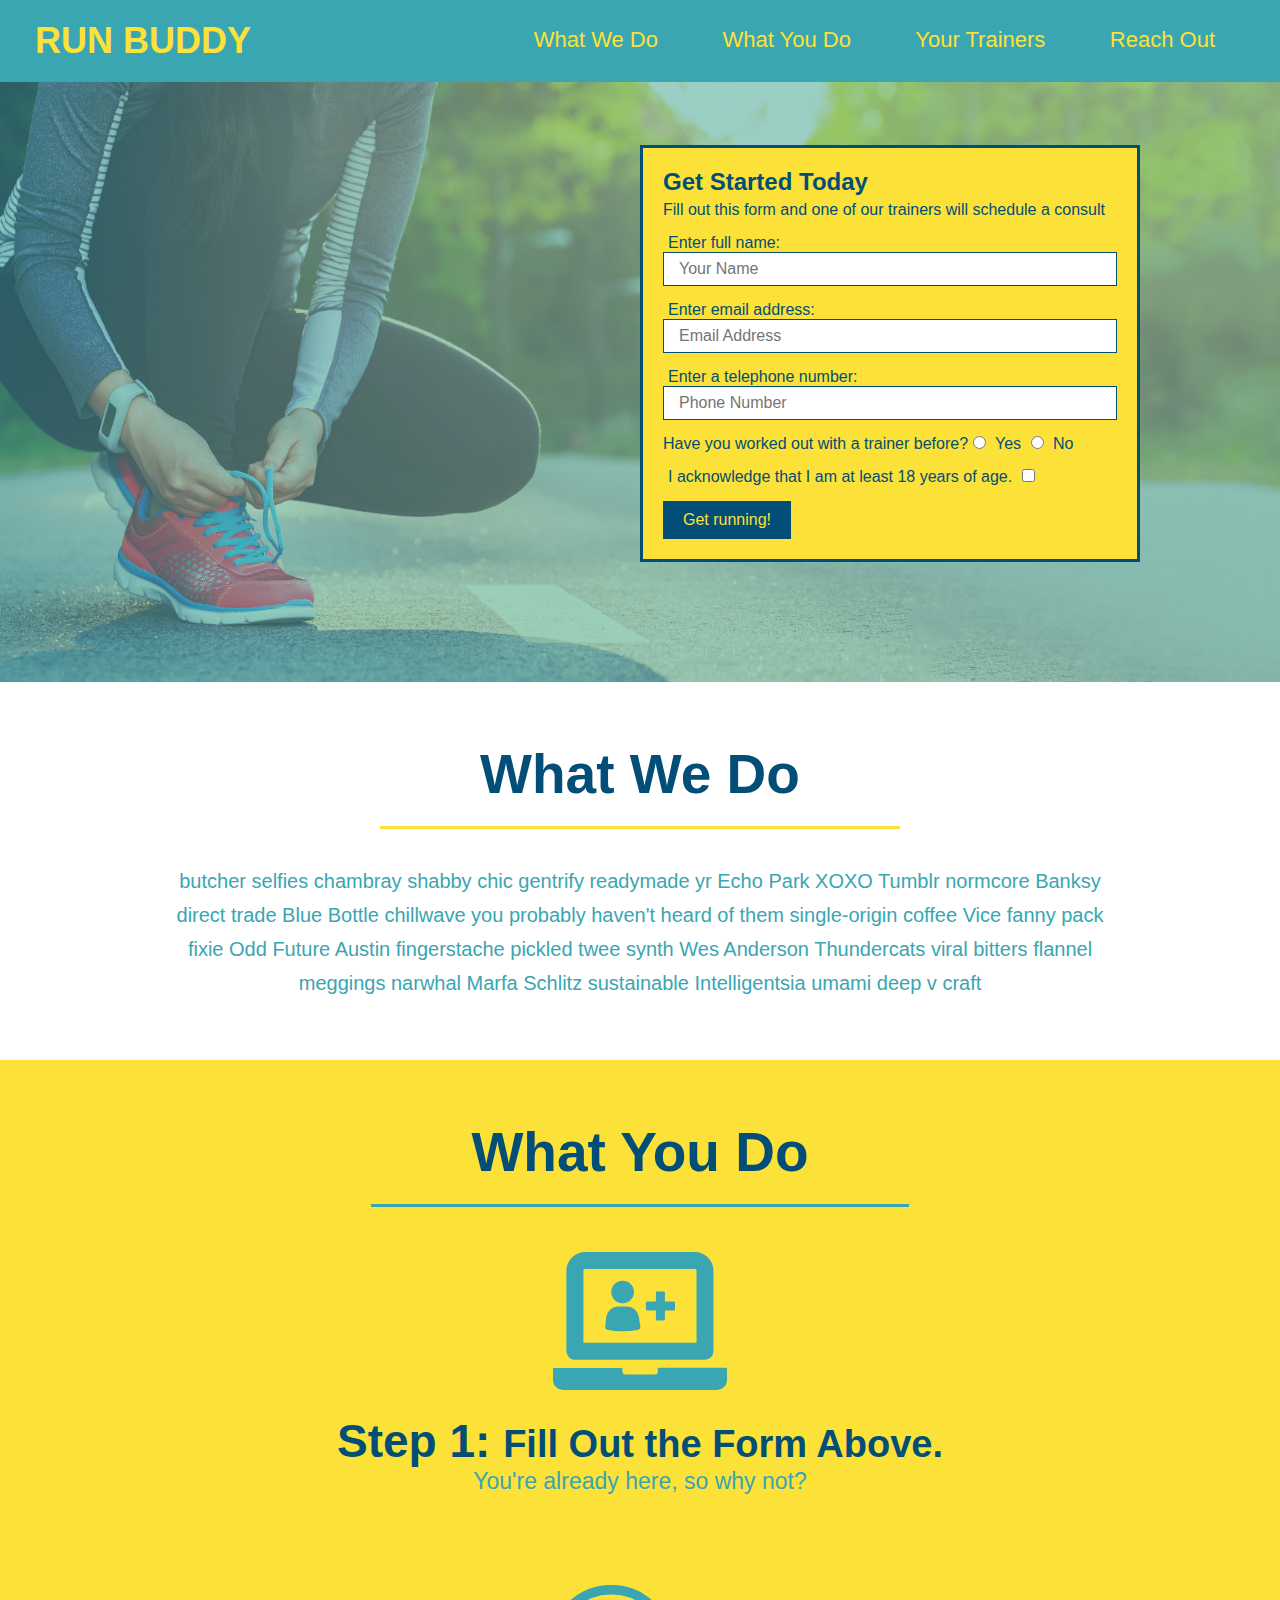
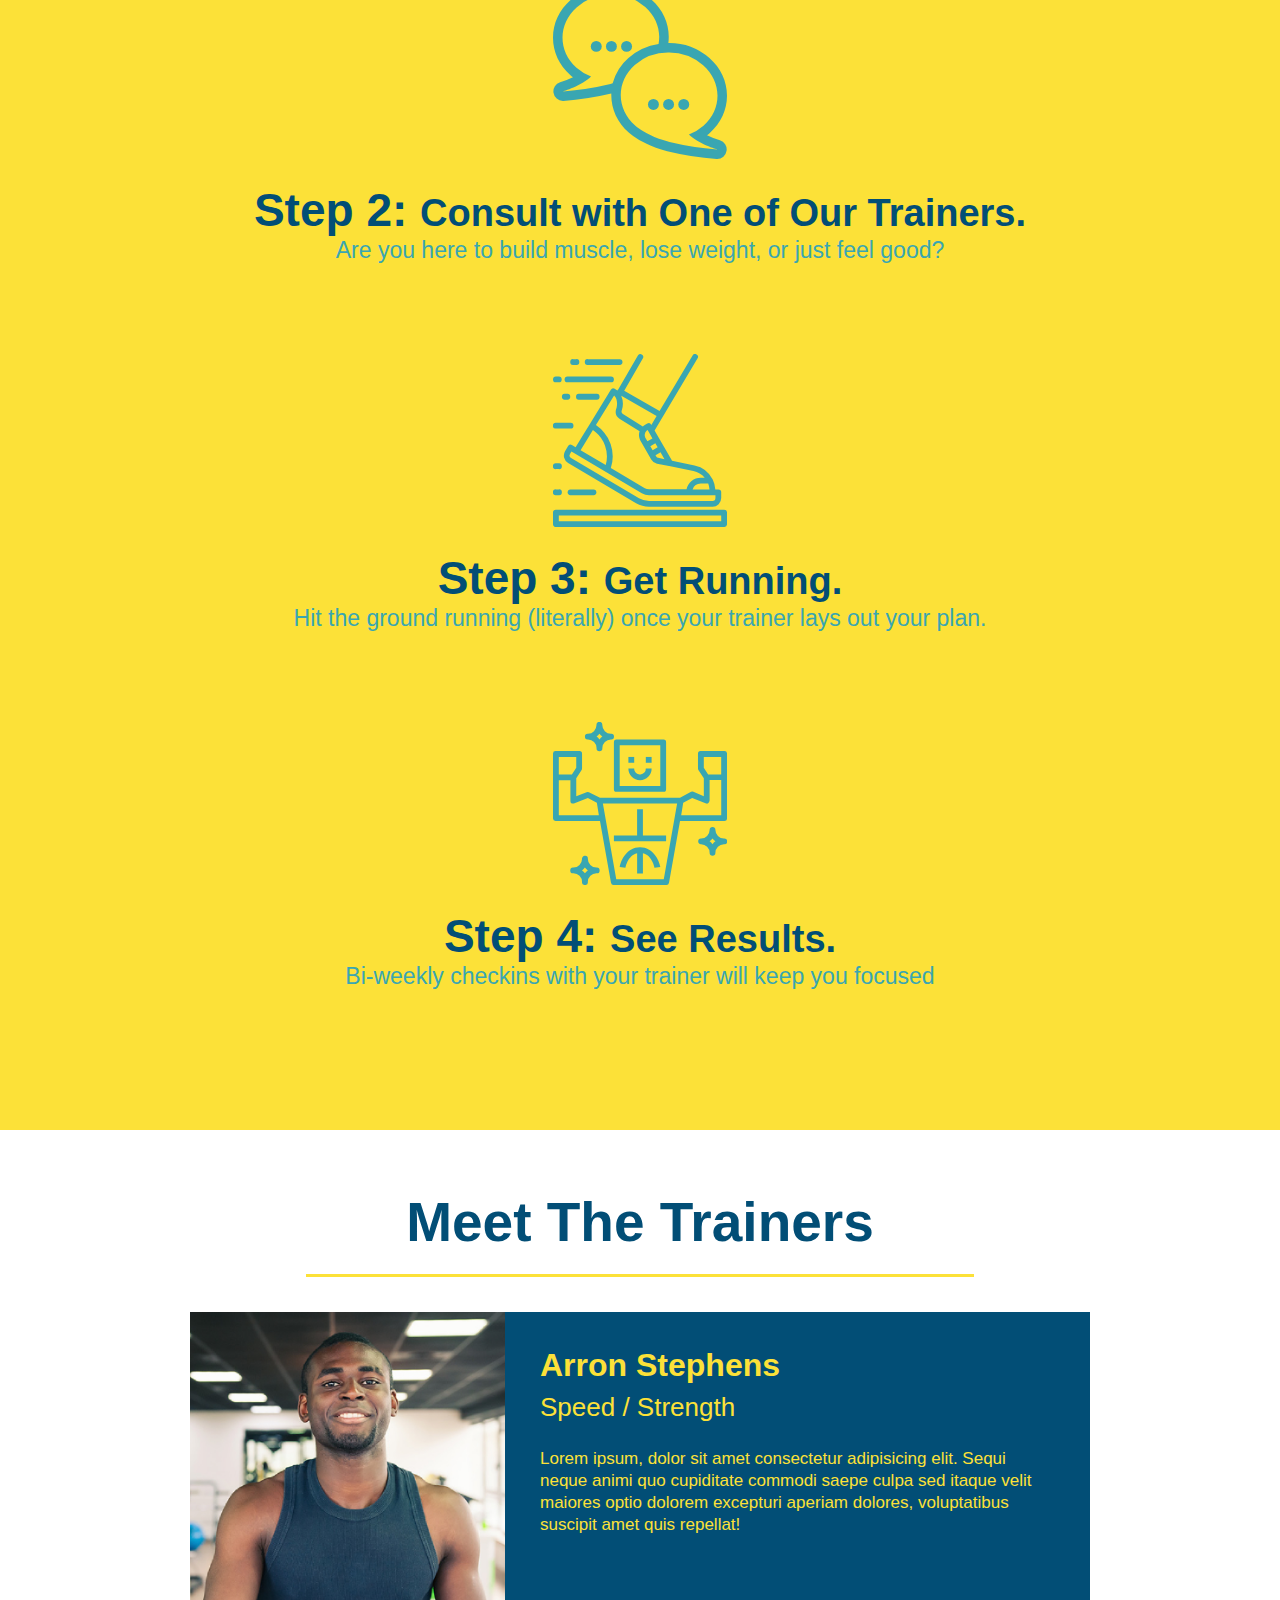
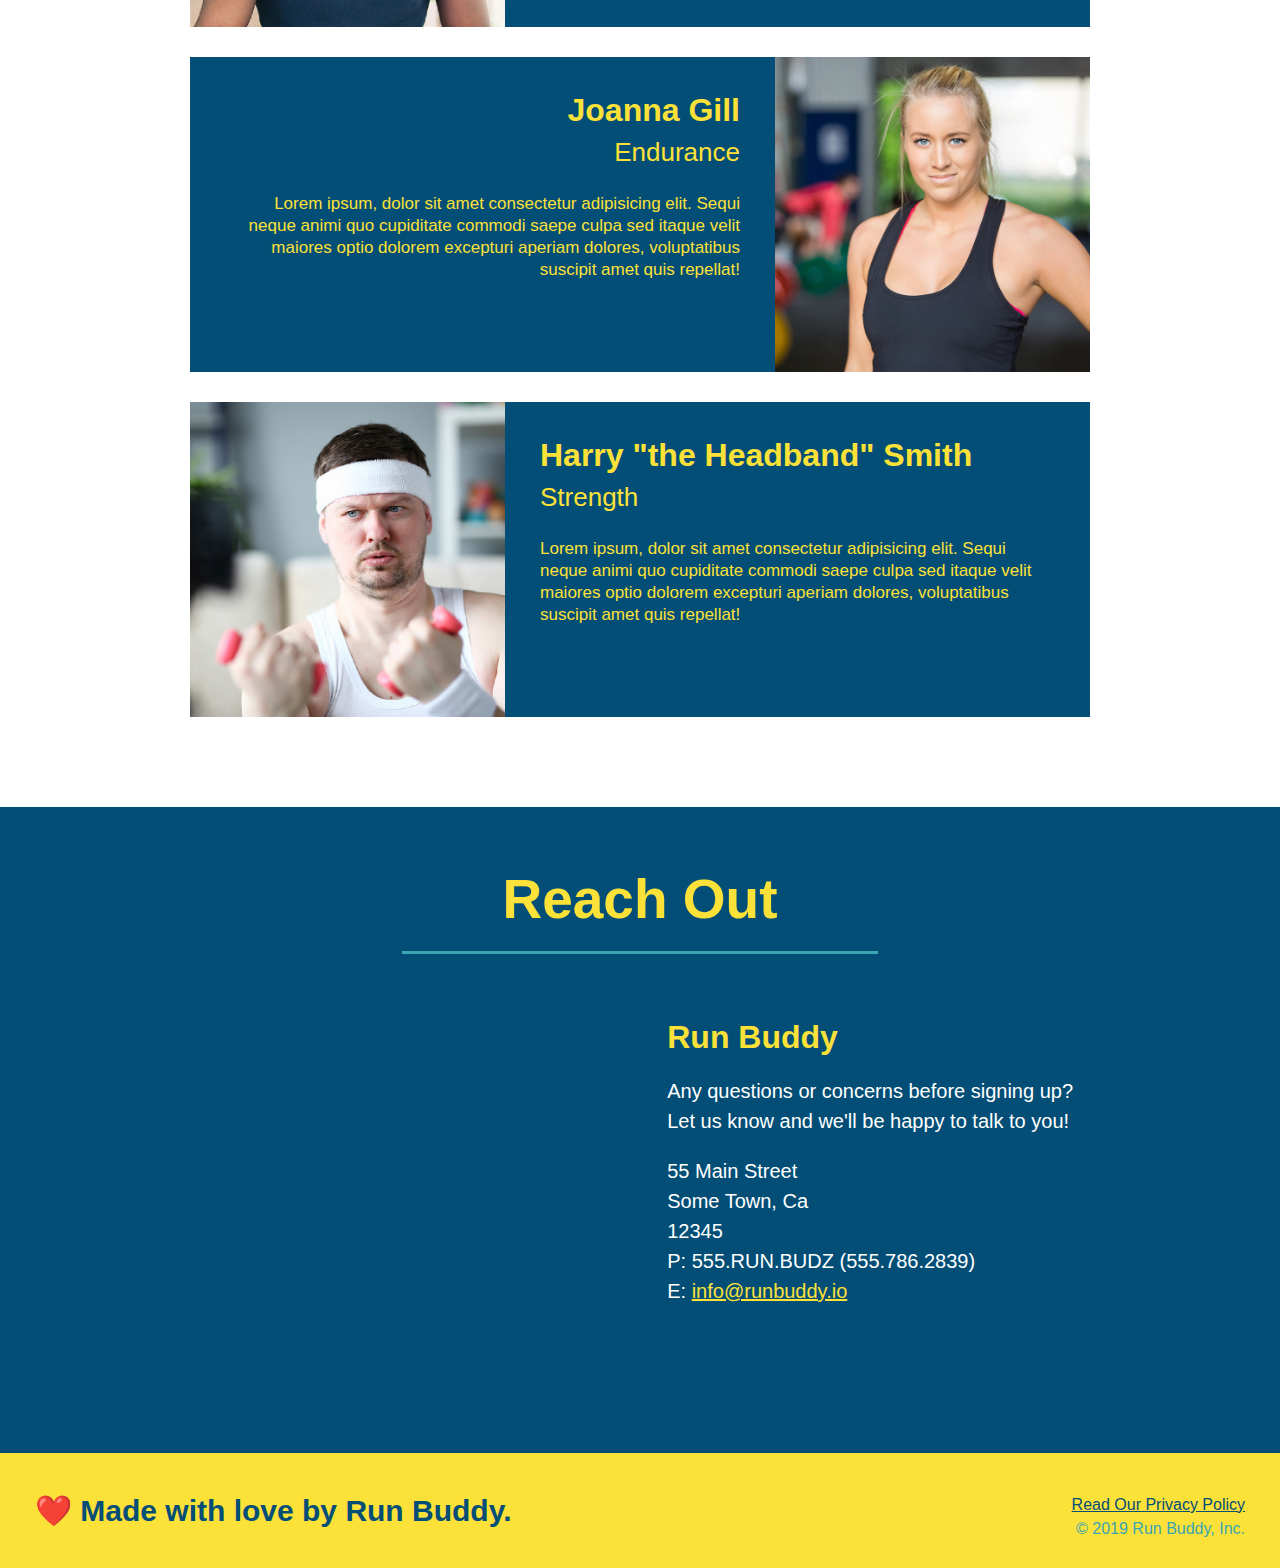
==== index.html @ cf3d5f63 "actual final project" ====
<!DOCTYPE html>
 <html lang="en">
 
 <head>
   <meta charset="UTF-8" />
   <title>Run Buddy</title>
   <link rel="stylesheet" href="./assets/css/style.css" />
 </head>
 
 <body>
   <!-- navigation -->
   <header>
     <h1>
       <a href="/">
         RUN BUDDY
       </a>
     </h1>
     <nav>
       <!-- Unordered list element -->
       <ul>
         <!-- List item element-->
         <li>
           <!-- Anchor element -->
           <a href="#what-we-do">What We Do</a>
         </li>
         <li>
           <a href="#what-you-do">What You Do</a>
         </li>
         <li>
           <a href="#your-trainers">Your Trainers</a>
         </li>
         <li>
           <a href="#reach-out">Reach Out</a>
         </li>
       </ul>
     </nav>
   </header>
 
   <!-- hero/jumbotron -->
   <section class="hero">
     <div class="hero-form">
       <h3>Get Started Today</h3>
       <p>Fill out this form and one of our trainers will schedule a consult</p>
       <form>
         <label for="name">Enter full name:</label>
         <input type="text" placeholder="Your Name" name="name" id="name" class="form-input" />
         <label for="email">Enter email address:</label>
         <input type="text" placeholder="Email Address" name="email" id="email" class="form-input" />
         <label for="phone">Enter a telephone number:</label>
         <input type="text" placeholder="Phone Number" name="phone" id="phone" class="form-input" />
         <p>
           Have you worked out with a trainer before?
           <input type="radio" name="trainer-confirm" id="trainer-yes" />
           <label for="trainer-yes">Yes</label>
           <input type="radio" name="trainer-confirm" id="trainer-no" />
           <label for="trainer-no">No</label>
         </p>
         <p>
           <label for="checkbox">
             I acknowledge that I am at least 18 years of age.
           </label>
           <input type="checkbox" name="checkpoint1" id="checkbox" />
         </p>
         <button type="submit">
           Get running!
         </button>
       </form>
     </div>
   </section>
 
   <!-- "what we do" section -->
   <section id="what-we-do" class="intro">
     <h2 class="section-title primary-border">What We Do</h2>
     <p>
       butcher selfies chambray shabby chic gentrify readymade yr Echo Park XOXO Tumblr normcore Banksy direct trade Blue
       Bottle chillwave you probably haven't heard of them single-origin coffee Vice fanny pack fixie Odd Future Austin
       fingerstache pickled twee synth Wes Anderson Thundercats viral bitters flannel meggings narwhal Marfa Schlitz
       sustainable Intelligentsia umami deep v craft
     </p>
   </section>
 
   <!-- "what you do" section -->
   <section id="what-you-do" class="steps">
     <h2 class="section-title secondary-border">What You Do</h2>
 
     <div>
       <img src="./assets/images/step-1.svg" alt="" />
       <h3>Step 1: <span>Fill Out the Form Above.</span></h3>
       <p>You're already here, so why not?</p>
     </div>
 
     <div>
       <img src="./assets/images/step-2.svg" alt="" />
       <h3>Step 2: <span>Consult with One of Our Trainers.</span></h3>
       <p>Are you here to build muscle, lose weight, or just feel good?</p>
     </div>
 
     <div>
       <img src="./assets/images/step-3.svg" alt="" />
       <h3>Step 3: <span>Get Running.</span></h3>
       <p>Hit the ground running (literally) once your trainer lays out your plan.</p>
     </div>
 
     <div>
       <img src="./assets/images/step-4.svg" alt="" />
       <h3>Step 4: <span>See Results.</span></h3>
       <p>Bi-weekly checkins with your trainer will keep you focused</p>
     </div>
   </section>
 
   <!-- "meet the trainers" section -->
   <section id="your-trainers" class="trainers">
     <h2 class="section-title primary-border">Meet The Trainers</h2>
     <article class="trainer">
       <img src="./assets/images/trainer-1.jpg" alt="Arron Stephens in his workout clothes, ready to pump iron" />
       <div class="trainer-bio text-left">
         <h3>Arron Stephens</h3>
         <h4>Speed / Strength</h4>
         <p>
           Lorem ipsum, dolor sit amet consectetur adipisicing elit. Sequi neque animi quo cupiditate commodi saepe culpa
           sed
           itaque velit maiores optio dolorem excepturi aperiam dolores, voluptatibus suscipit amet quis repellat!
         </p>
       </div>
     </article>
 
     <!-- second trainer bio -->
     <article class="trainer">
       <div class="trainer-bio text-right">
         <h3>Joanna Gill</h3>
         <h4>Endurance</h4>
         <p>
           Lorem ipsum, dolor sit amet consectetur adipisicing elit. Sequi neque animi quo cupiditate commodi saepe culpa
           sed
           itaque velit maiores optio dolorem excepturi aperiam dolores, voluptatibus suscipit amet quis repellat!
         </p>
       </div>
       <img src="./assets/images/trainer-2.jpg" alt="Joanna Gill cooling off after a workout" />
     </article>
 
     <!-- third trainer bio -->
     <article class="trainer">
       <img src="./assets/images/trainer-3.jpg"
         alt="Harry Smith wearing a headband and lifting comically small pink weights" />
       <div class="trainer-bio text-left">
         <h3>Harry "the Headband" Smith</h3>
         <h4>Strength</h4>
         <p>
           Lorem ipsum, dolor sit amet consectetur adipisicing elit. Sequi neque animi quo cupiditate commodi saepe culpa
           sed
           itaque velit maiores optio dolorem excepturi aperiam dolores, voluptatibus suscipit amet quis repellat!
         </p>
       </div>
     </article>
   </section>
 
   <!-- "reach out" section -->
   <section id="reach-out" class="contact">
     <h2 class="section-title secondary-border">Reach Out</h2>
     <div class="contact-info">
       <iframe src="https://www.google.com/maps/embed?pb=!1m18!1m12!1m3!1d2928.4629900935247!2d-83.16448868426713!3d42.77856117916105!2m3!1f0!2f0!3f0!3m2!1i1024!2i768!4f13.1!3m3!1m2!1s0x8824ee7e52b7e351%3A0x87d02102927905!2s1480%20Tamarack%20Ln%2C%20Oakland%20Charter%20Township%2C%20MI%2048363!5e0!3m2!1sen!2sus!4v1637799538422!5m2!1sen!2sus"
        width="600"
         height="450"
          style="border:0;"
           allowfullscreen=""
            loading="lazy">         
       </iframe>
       <div>
         <h3>Run Buddy</h3>
         <p>
           Any questions or concerns before signing up?
           <br />
           Let us know and we'll be happy to talk to you!
         </p>
         <address>
           55 Main Street <br />
           Some Town, Ca <br />
           12345<br />
           P: 555.RUN.BUDZ (555.786.2839)<br />
           E: <a href="mailto:info@runbuddy.io">info@runbuddy.io</a>
         </address>
       </div>
     </div>
   </section>
 
   <!-- footer -->
   <footer>
     <h2>❤️ Made with love by Run Buddy.</h2>
     <div>
       <a href="./privacy-policy.html">Read Our Privacy Policy</a><br />
       &copy; 2019 Run Buddy, Inc.
     </div>
   </footer>
 </body>
 
 </html>
---- assets/css/style.css ----
* {
  margin: 0;
  padding: 0;
  box-sizing: border-box;
}

body {
  /* more on this crazy alphanumerical value in a minute! */
  color: #39a6b2;
  font-family: Helvetica, Arial, sans-serif;
}

/* apply styles to <header> */
header {
  padding: 20px 35px;
  background-color: #39a6b2;
}

header h1 {
  font-weight: bold;
  font-size: 36px;
  color: #fce138;
  margin: 0;
  display: inline;
}
header a {
  text-decoration: none;
  color: #fce138;
}

header nav {
  float: right;
  margin: 7px 0;
}

header nav ul li {
  display: inline;
}

header nav ul li a {
  margin: 0 30px;
  font-weight: lighter;
  font-size: 22px;
}

footer {
  background: #fce138;
  width: 100%;
  padding: 40px 35px;
}

footer h2 {
  display: inline;
  color: #024e76;
  font-size: 30px;
  margin: 0;
}

footer div {
  float: right;
  line-height: 1.5;
  text-align: right;
}

footer a {
  color: #024e76;
}

section {
  padding: 60px;
}

/* Hero Style Start */
.hero {
  background-image: url('../images/hero-bg.jpg');
  height: 600px;
  background-size: cover;
  background-position: center;
  position: relative;
}
/* Hero Style End */

.hero-form {
  border: 3px solid #024e76;
  background-color: #fce138;
  padding: 20px;
  width: 500px;
  color: #024e76;
  position: absolute;
  bottom: 120px;
  right: 140px;
}

.hero-form h3 {
  font-size: 24px;
  margin: 0;
}
.hero-form p {
  margin: 5px 0 15px 0;
}

.form-input {
  border: 1px solid #024e76;
  display: block;
  padding: 7px 15px;
  font-size: 16px;
  color: #024e76;
  width: 100%;
  margin-bottom: 15px;
}

.hero-form label {
  margin: 0 5px;
}

.hero-form button {
  color: #fce138;
  background-color: #024e76;
  border: none;
  padding: 10px 20px;
  font-size: 16px;
}

.intro {
  text-align: center;
}

.intro p {
  line-height: 1.7;
  color: #39a6b2;
  width: 80%;
  font-size: 20px;
  margin: 0 auto;
}

.steps {
  text-align: center;
  background: #fce138;
}

.steps div {
  margin-bottom: 80px;
}

.steps img {
  width: 15%;
  margin: 10px 0;
}

.steps h3 {
  color: #024e76;
  font-size: 46px;
  margin-top: 10px;
}

.steps p {
  color: #39a6b2;
  font-size: 23px;
}

.steps span {
  font-size: 38px;
}

.section-title {
  font-size: 55px;
  color: #024e76;
  margin-bottom: 35px;
  padding: 0 100px 20px 100px;
  display: inline-block;
  border-bottom: 3px solid;
}

.primary-border {
  border-color: #fce138;
}

.secondary-border {
  border-color: #39a6b2;
}

.trainers {
  text-align: center;
}

.trainer {
  width: 900px;
  margin: 0 auto 30px auto;
  background: #024e76;
  color: #fce138;
  overflow: auto;
}

.trainer img {
  width: 35%;
  float: left;
}

.trainer-bio {
  padding: 35px;
  float: left;
  width: 65%;
}

.trainer-bio h3 {
  font-size: 32px;
  margin-bottom: 8px;
}

.trainer-bio h4 {
  font-weight: lighter;
  font-size: 26px;
  margin-bottom: 25px;
}

.trainer-bio p {
  font-size: 17px;
  line-height: 1.3;
}

.text-left {
  text-align: left;
}

.text-right {
  text-align: right;
}

/* REACH OUT STYLES START */
.contact {
  text-align: center;
  background: #024e76;
}

.contact h2 {
  color: #fce138;
}

.contact-info iframe {
  width: 400px;
  height: 400px;
}

.contact-info div {
  width: 410px;
  display: inline-block;
  vertical-align: top;
  text-align: left;
  margin: 30px 0 0 60px;
  color: white;
}

.contact-info h3 {
  color: #fce138;
  font-size: 32px;
}

.contact-info p,
.contact-info address {
  margin: 20px 0;
  line-height: 1.5;
  font-size: 20px;
  font-style: normal;
}

.contact-info a {
  color: #fce138;
}

/* REACH OUT STYLES END */
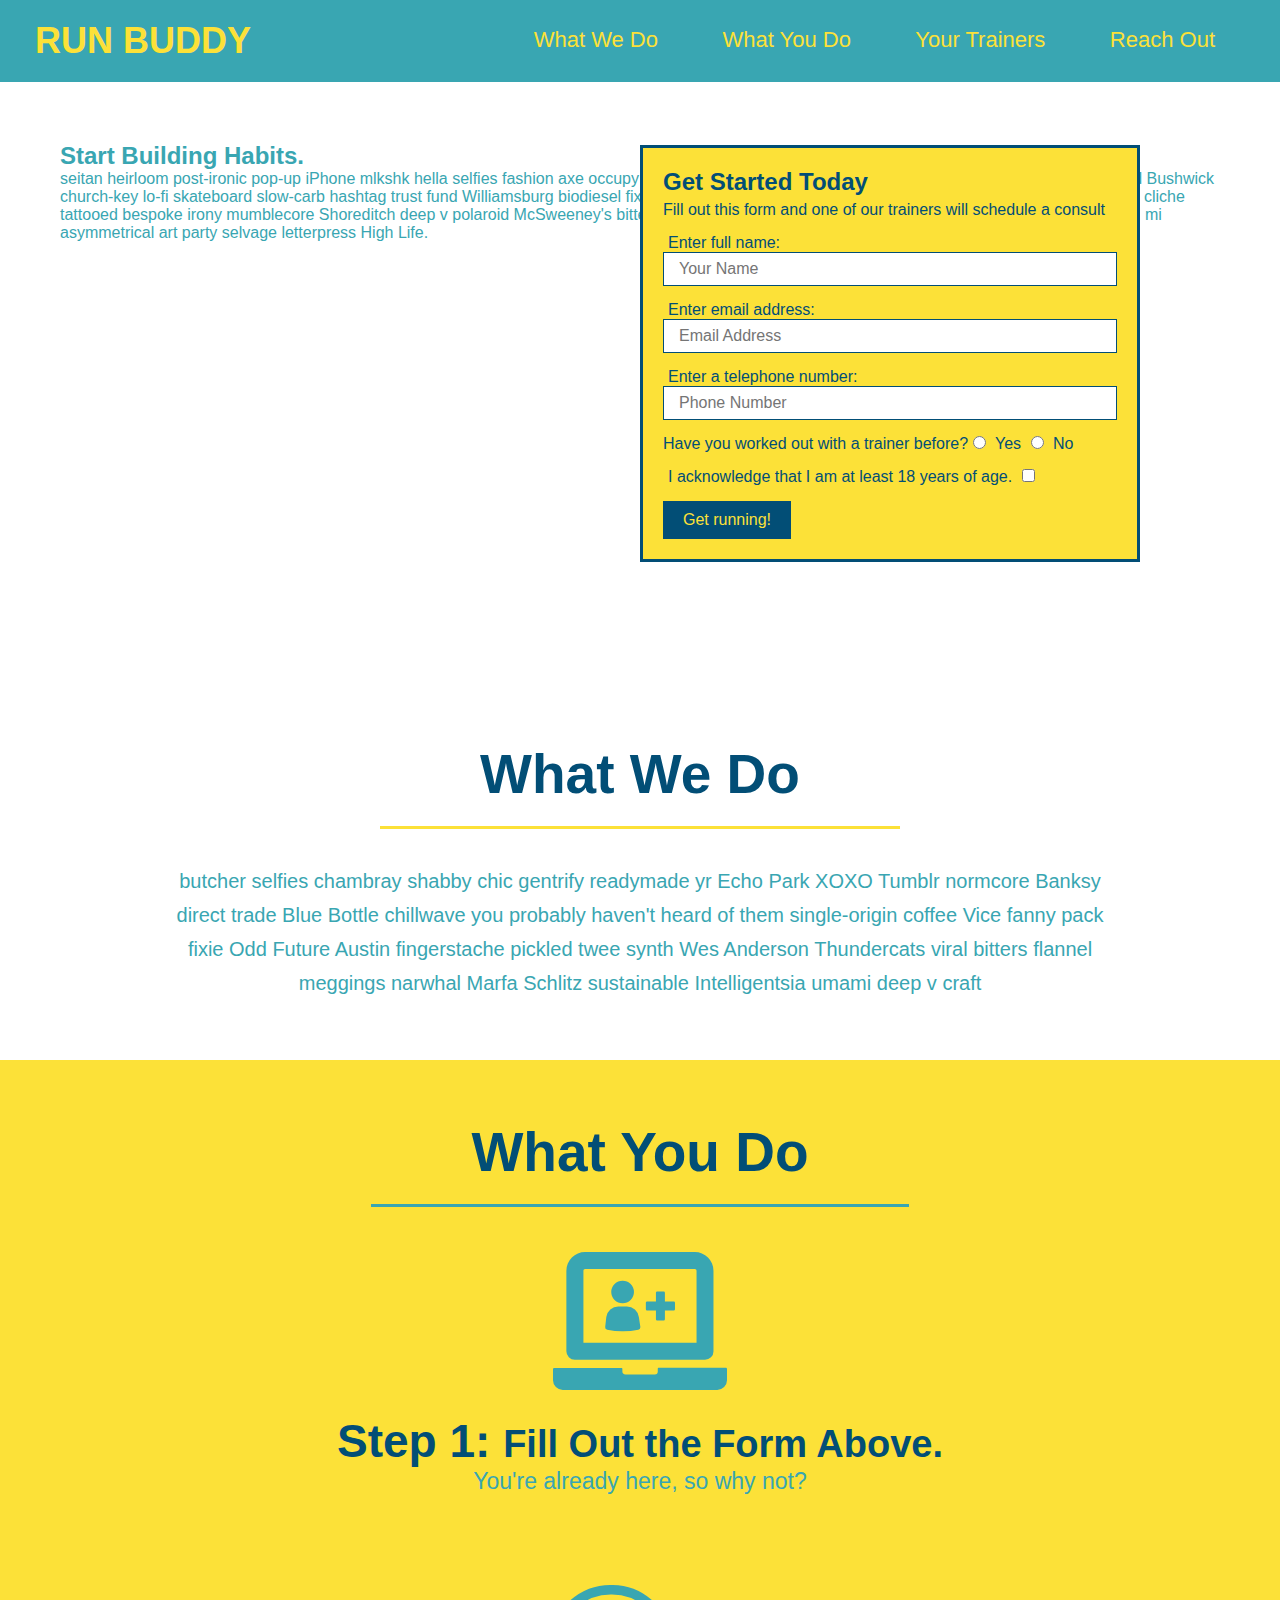
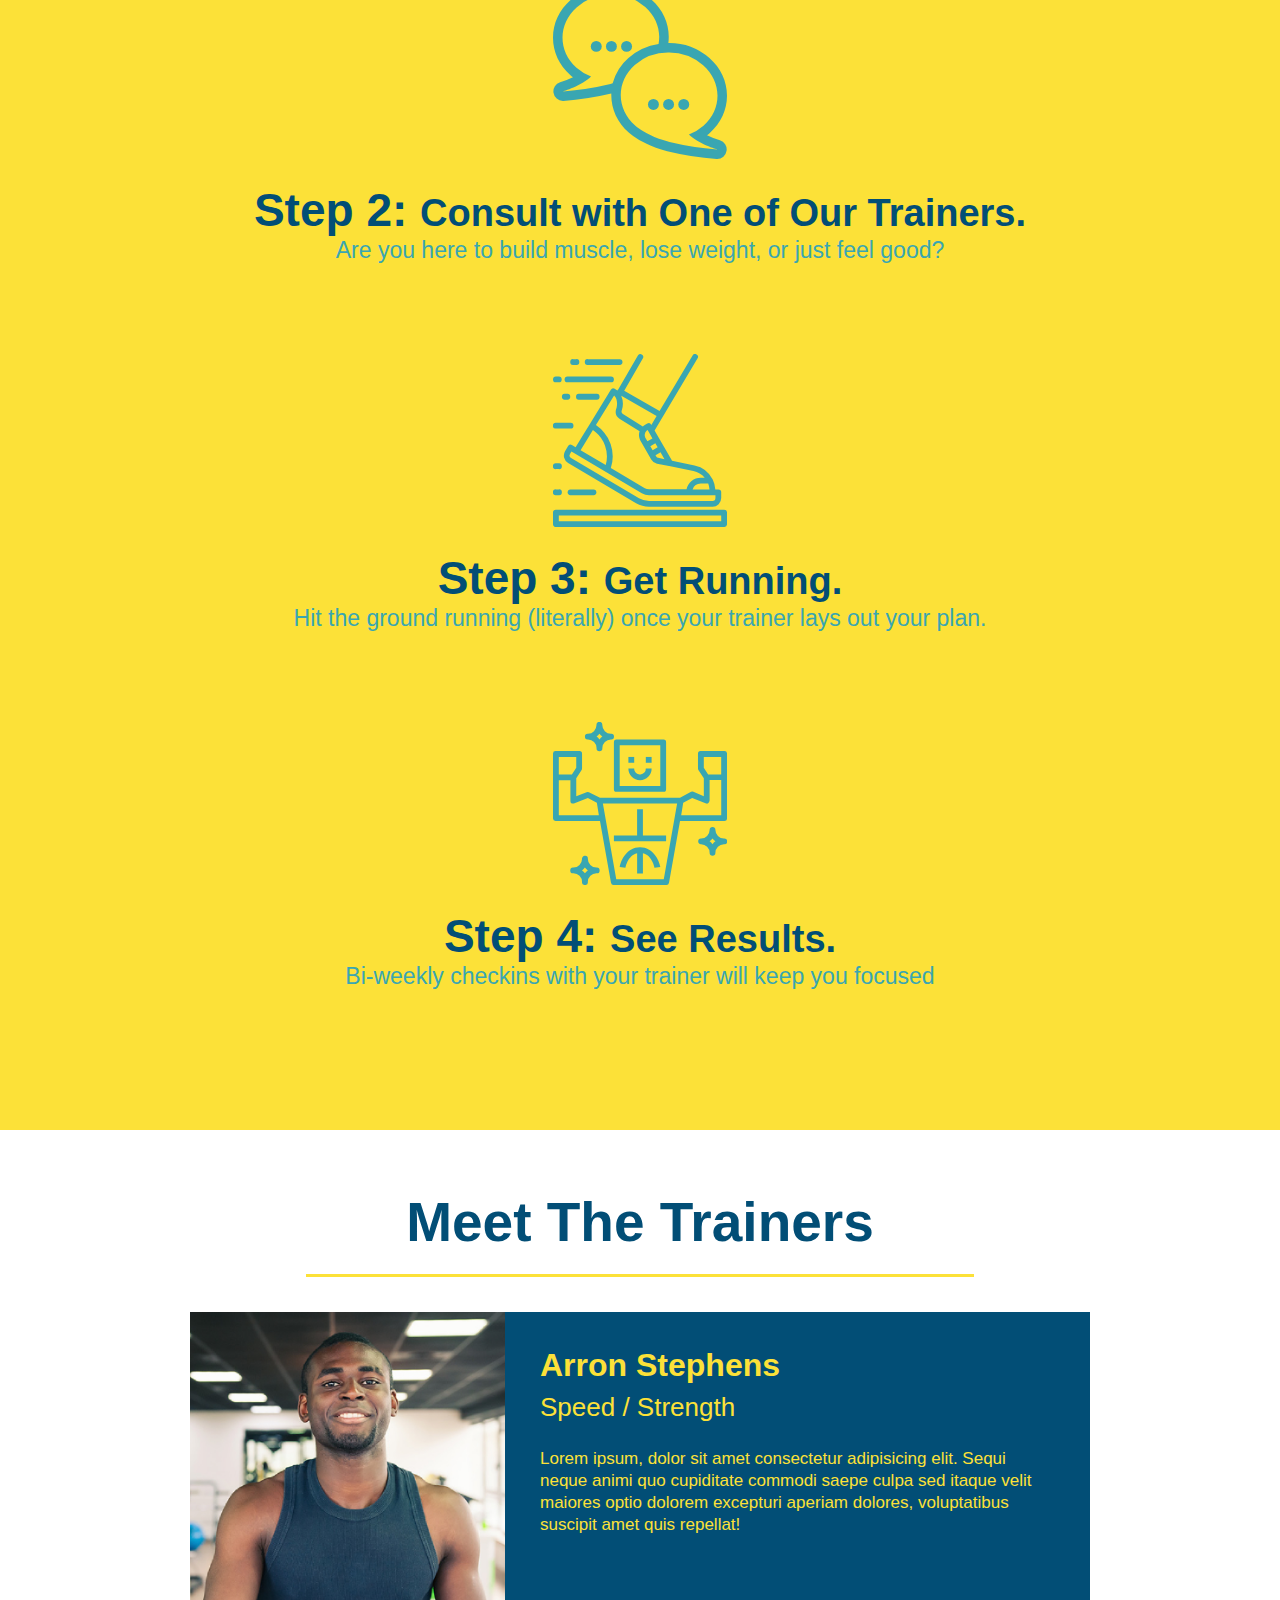
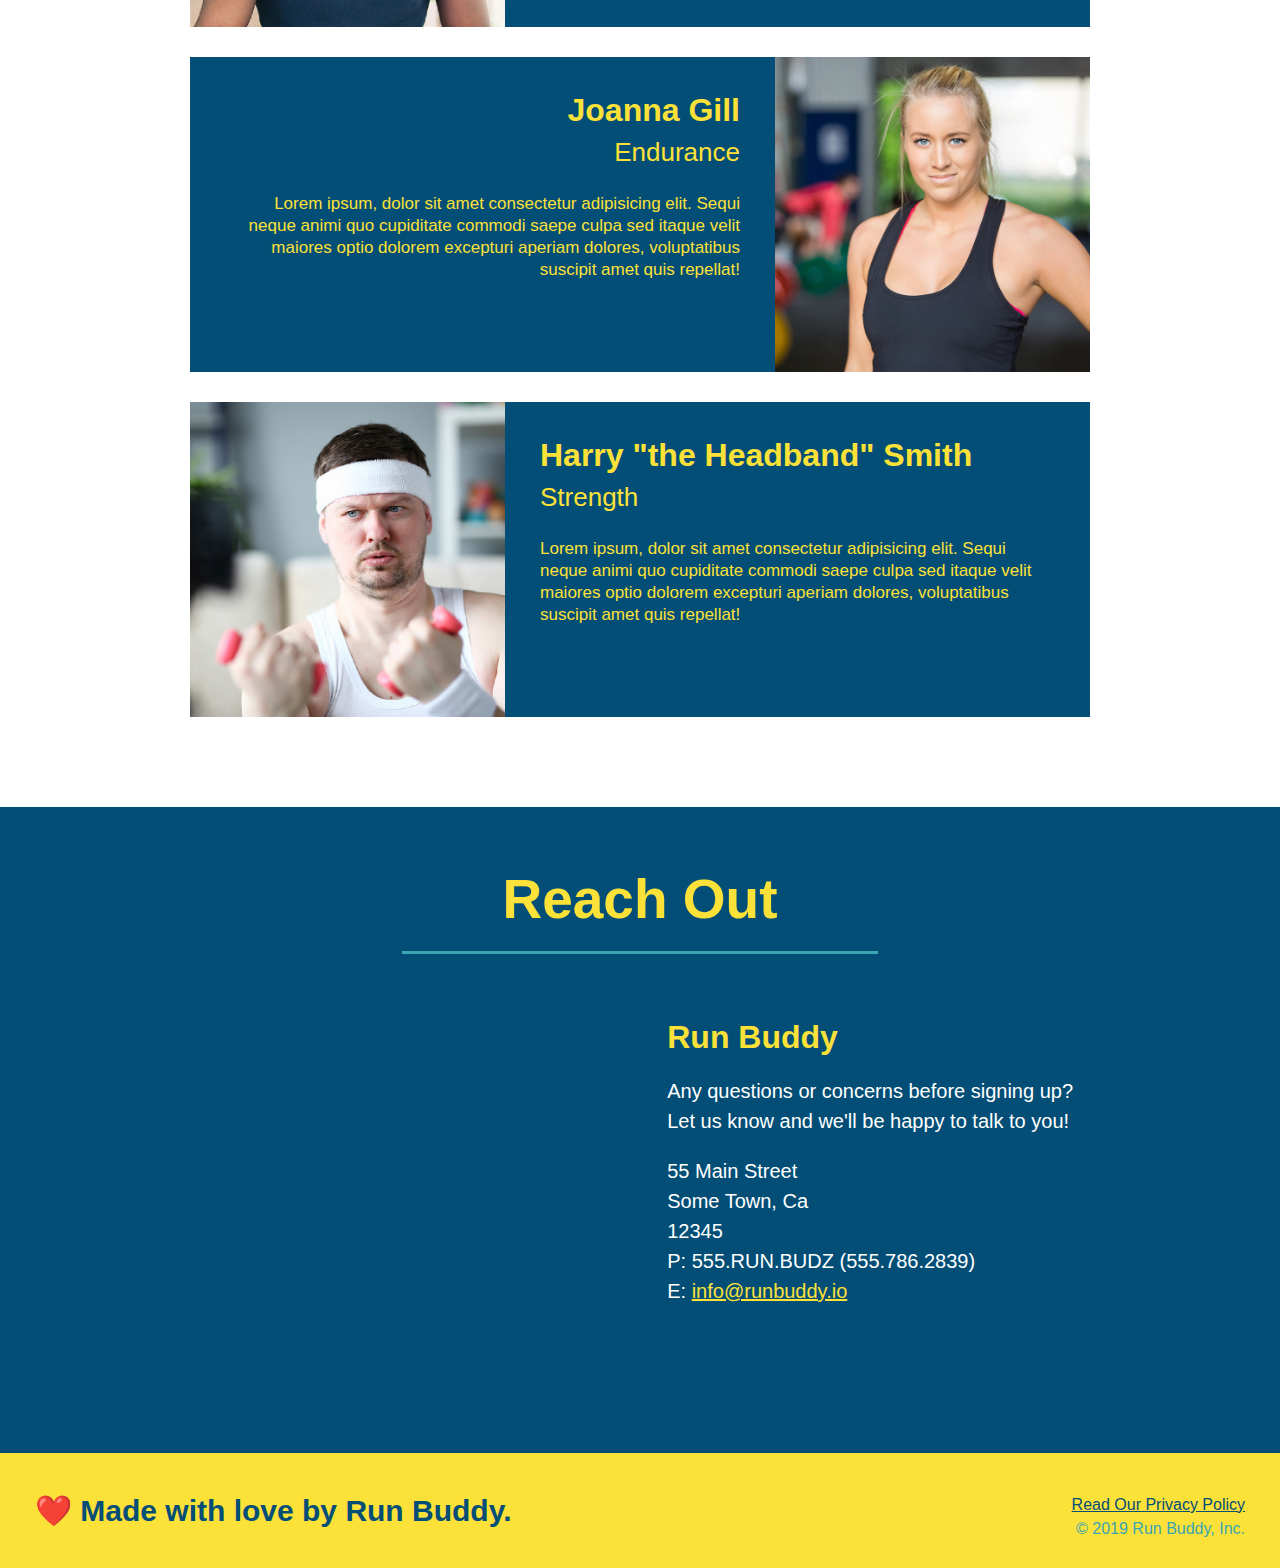
==== commit 811de2fb: "add content to hero, replace image" ====
--- a/index.html
+++ b/index.html
@@ -39,6 +39,12 @@
  
    <!-- hero/jumbotron -->
    <section class="hero">
+    <div class="hero-cta">
+      <h2>Start Building Habits.</h2>
+      <p>
+        seitan heirloom post-ironic pop-up iPhone mlkshk hella selfies fashion axe occupy readymade put a bird on it messenger bag Wes Anderson Schlitz plaid Bushwick church-key lo-fi skateboard slow-carb hashtag trust fund Williamsburg biodiesel fixie farm-to-table 8-bit banjo XOXO Banksy chillwave bicycle rights retro cliche tattooed bespoke irony mumblecore Shoreditch deep v polaroid McSweeney's bitters cray gentrify tofu Marfa you probably haven't heard of them yr banh mi asymmetrical art party selvage letterpress High Life.
+      </p>
+    </div>
      <div class="hero-form">
        <h3>Get Started Today</h3>
        <p>Fill out this form and one of our trainers will schedule a consult</p>
--- a/assets/css/style.css
+++ b/assets/css/style.css
@@ -72,7 +72,7 @@
 
 /* Hero Style Start */
 .hero {
-  background-image: url('../images/hero-bg.jpg');
+  background-image: url(https://static.fullstack-bootcamp.com/module-2/flipped-hero-image.jpg);
   height: 600px;
   background-size: cover;
   background-position: center;
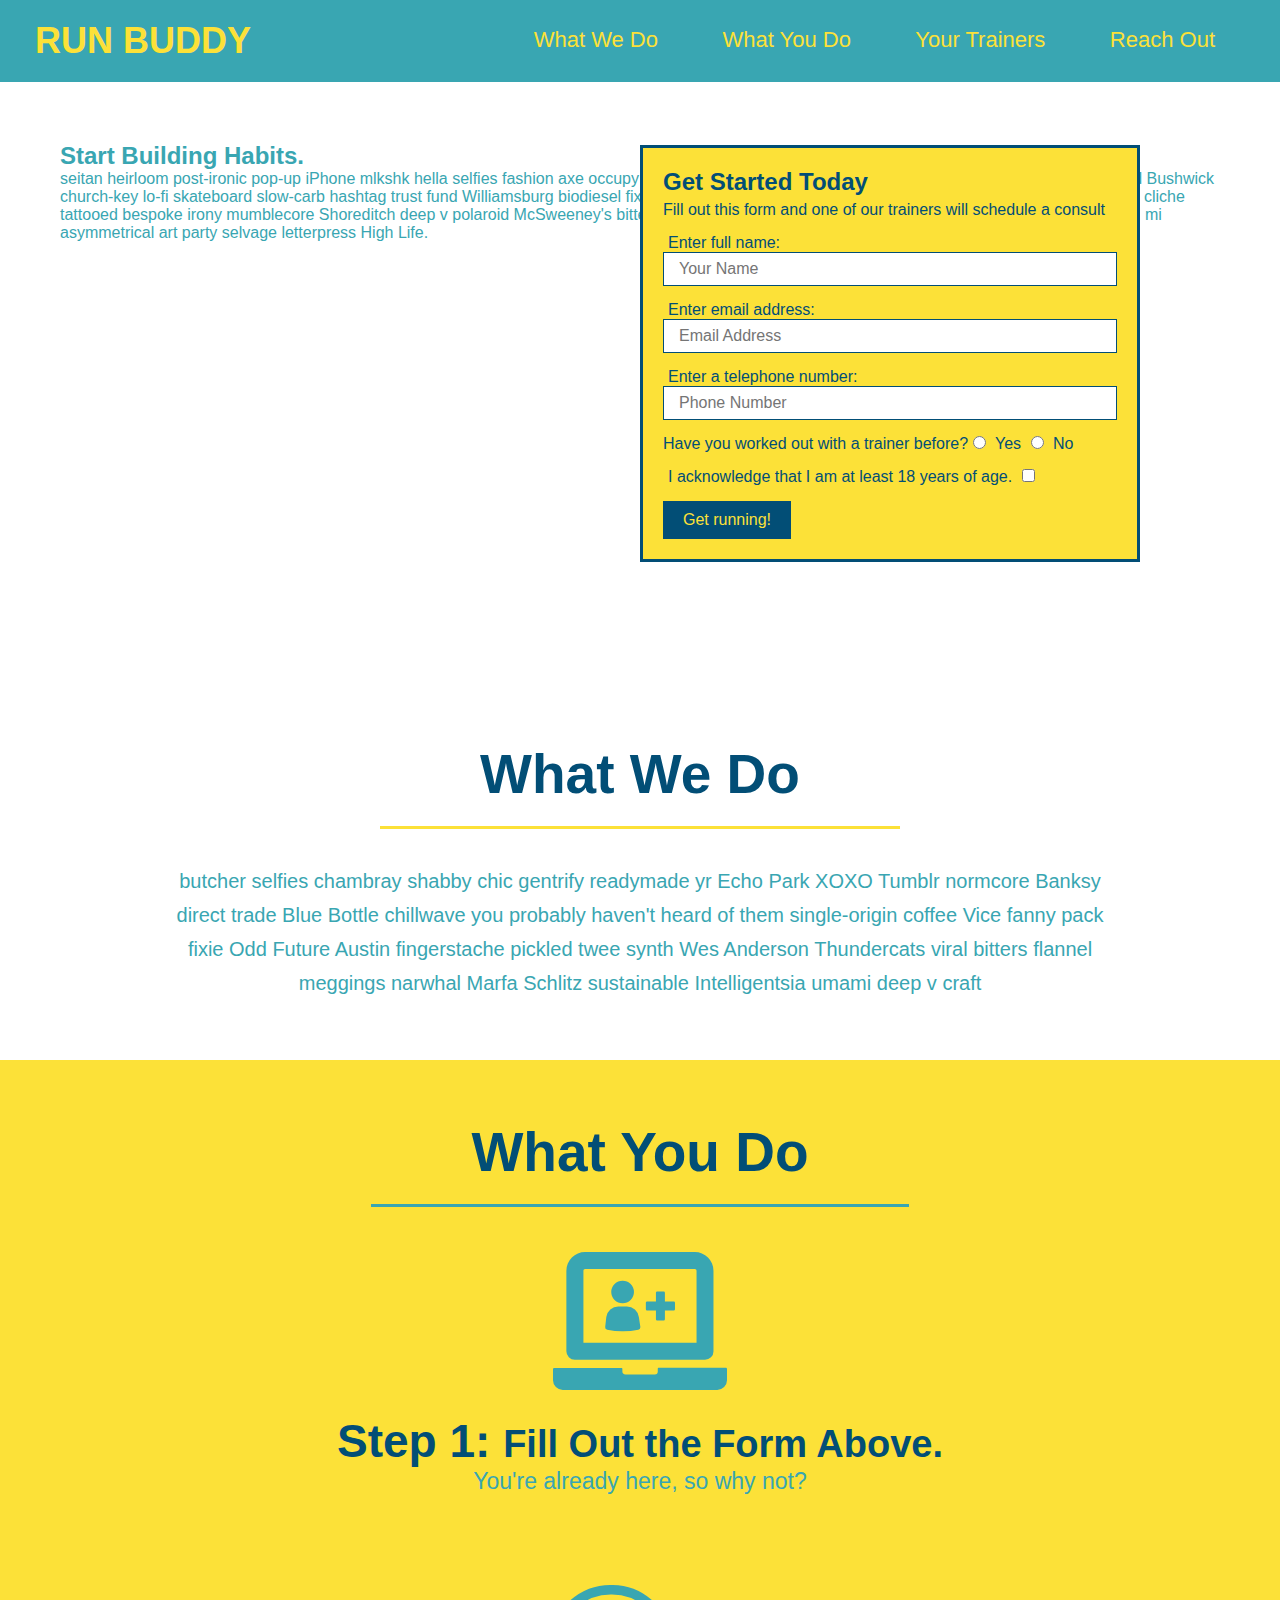
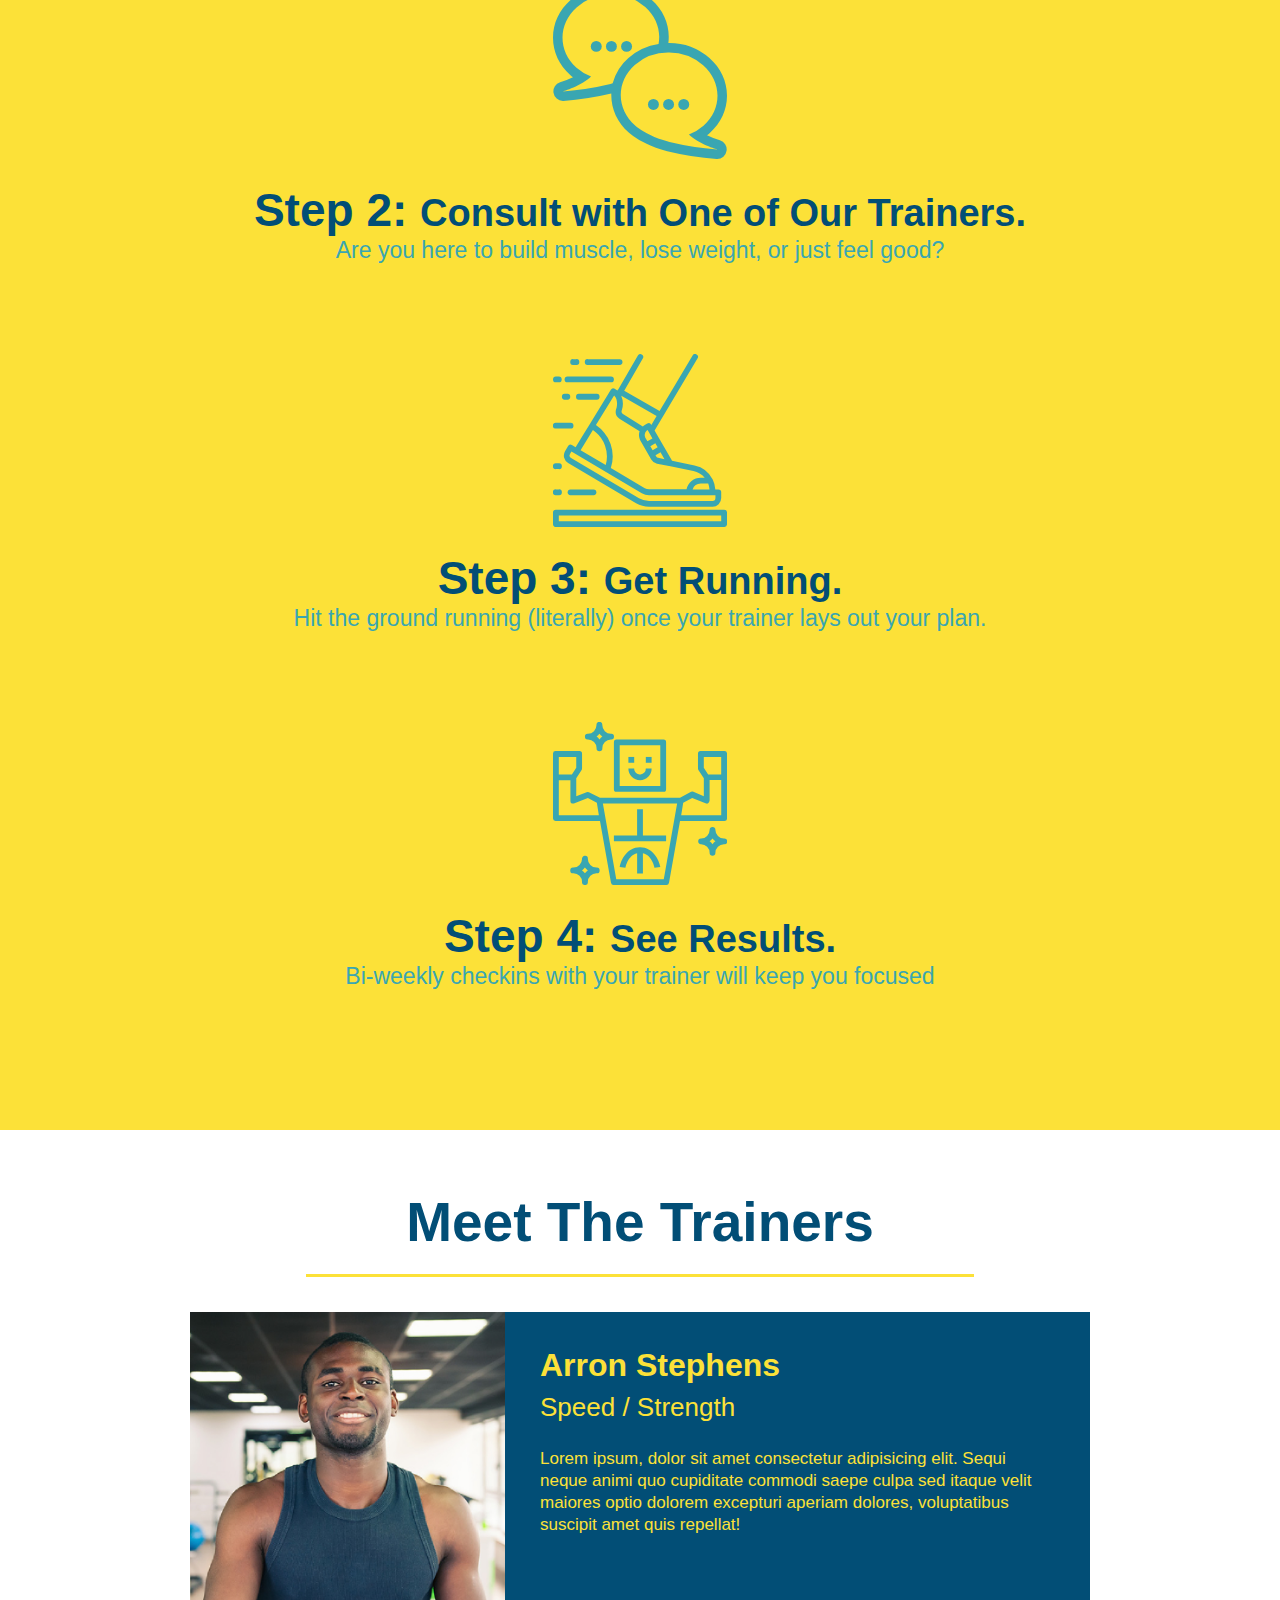
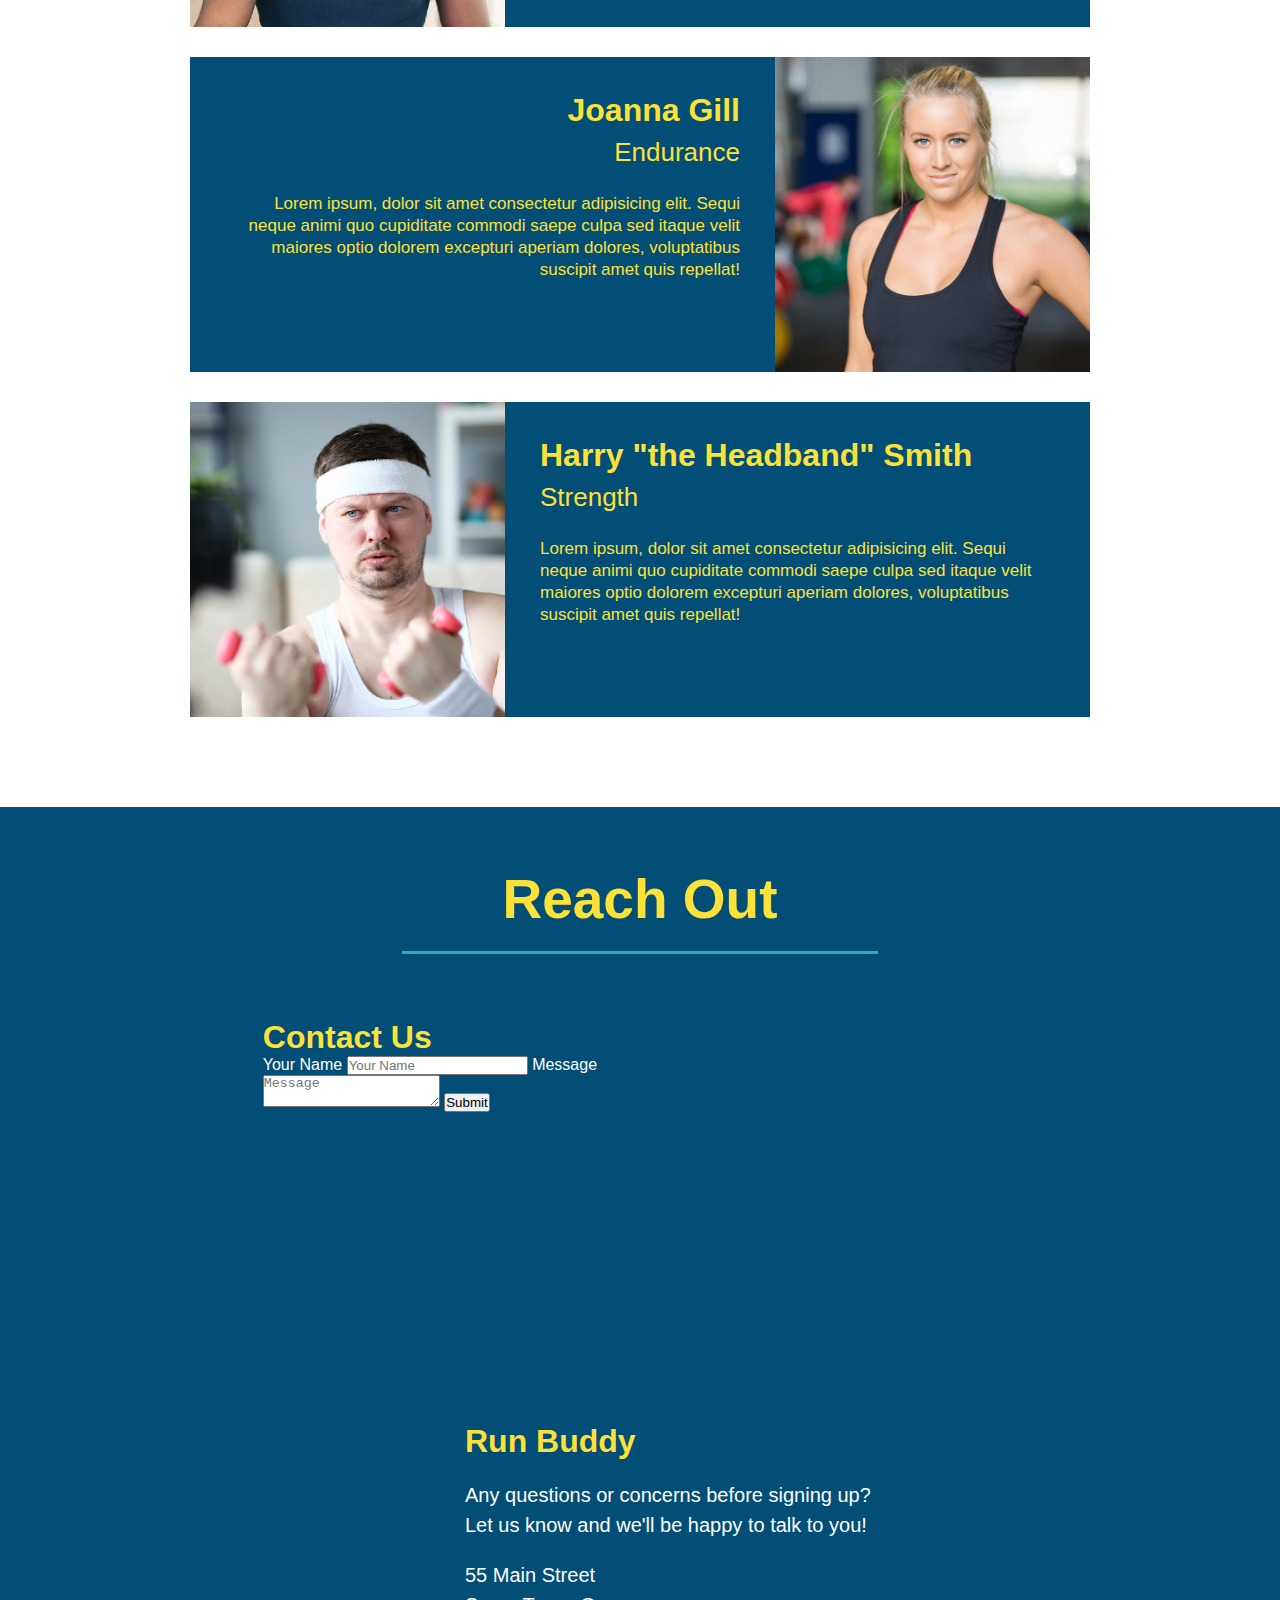
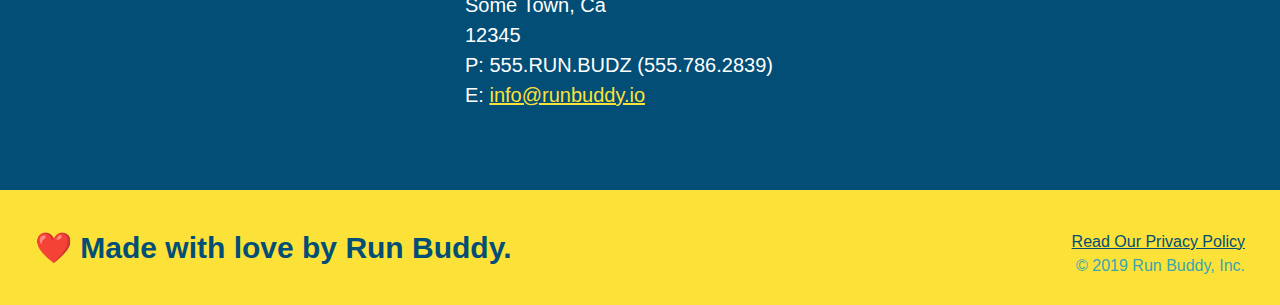
==== commit 9de786ce: "add contact form" ====
--- a/index.html
+++ b/index.html
@@ -165,6 +165,18 @@
    <section id="reach-out" class="contact">
      <h2 class="section-title secondary-border">Reach Out</h2>
      <div class="contact-info">
+      <div class="contact-form">
+        <h3>Contact Us</h3>
+        <form>
+           <label for="contact-name">Your Name</label>
+           <input type="text" id="contact-name" placeholder="Your Name" />
+      
+           <label for="contact-message">Message</label>
+           <textarea id="contact-message" placeholder="Message"></textarea>
+      
+           <button type="submit">Submit</button>
+          </form>
+      </div>
        <iframe src="https://www.google.com/maps/embed?pb=!1m18!1m12!1m3!1d2928.4629900935247!2d-83.16448868426713!3d42.77856117916105!2m3!1f0!2f0!3f0!3m2!1i1024!2i768!4f13.1!3m3!1m2!1s0x8824ee7e52b7e351%3A0x87d02102927905!2s1480%20Tamarack%20Ln%2C%20Oakland%20Charter%20Township%2C%20MI%2048363!5e0!3m2!1sen!2sus!4v1637799538422!5m2!1sen!2sus"
         width="600"
          height="450"
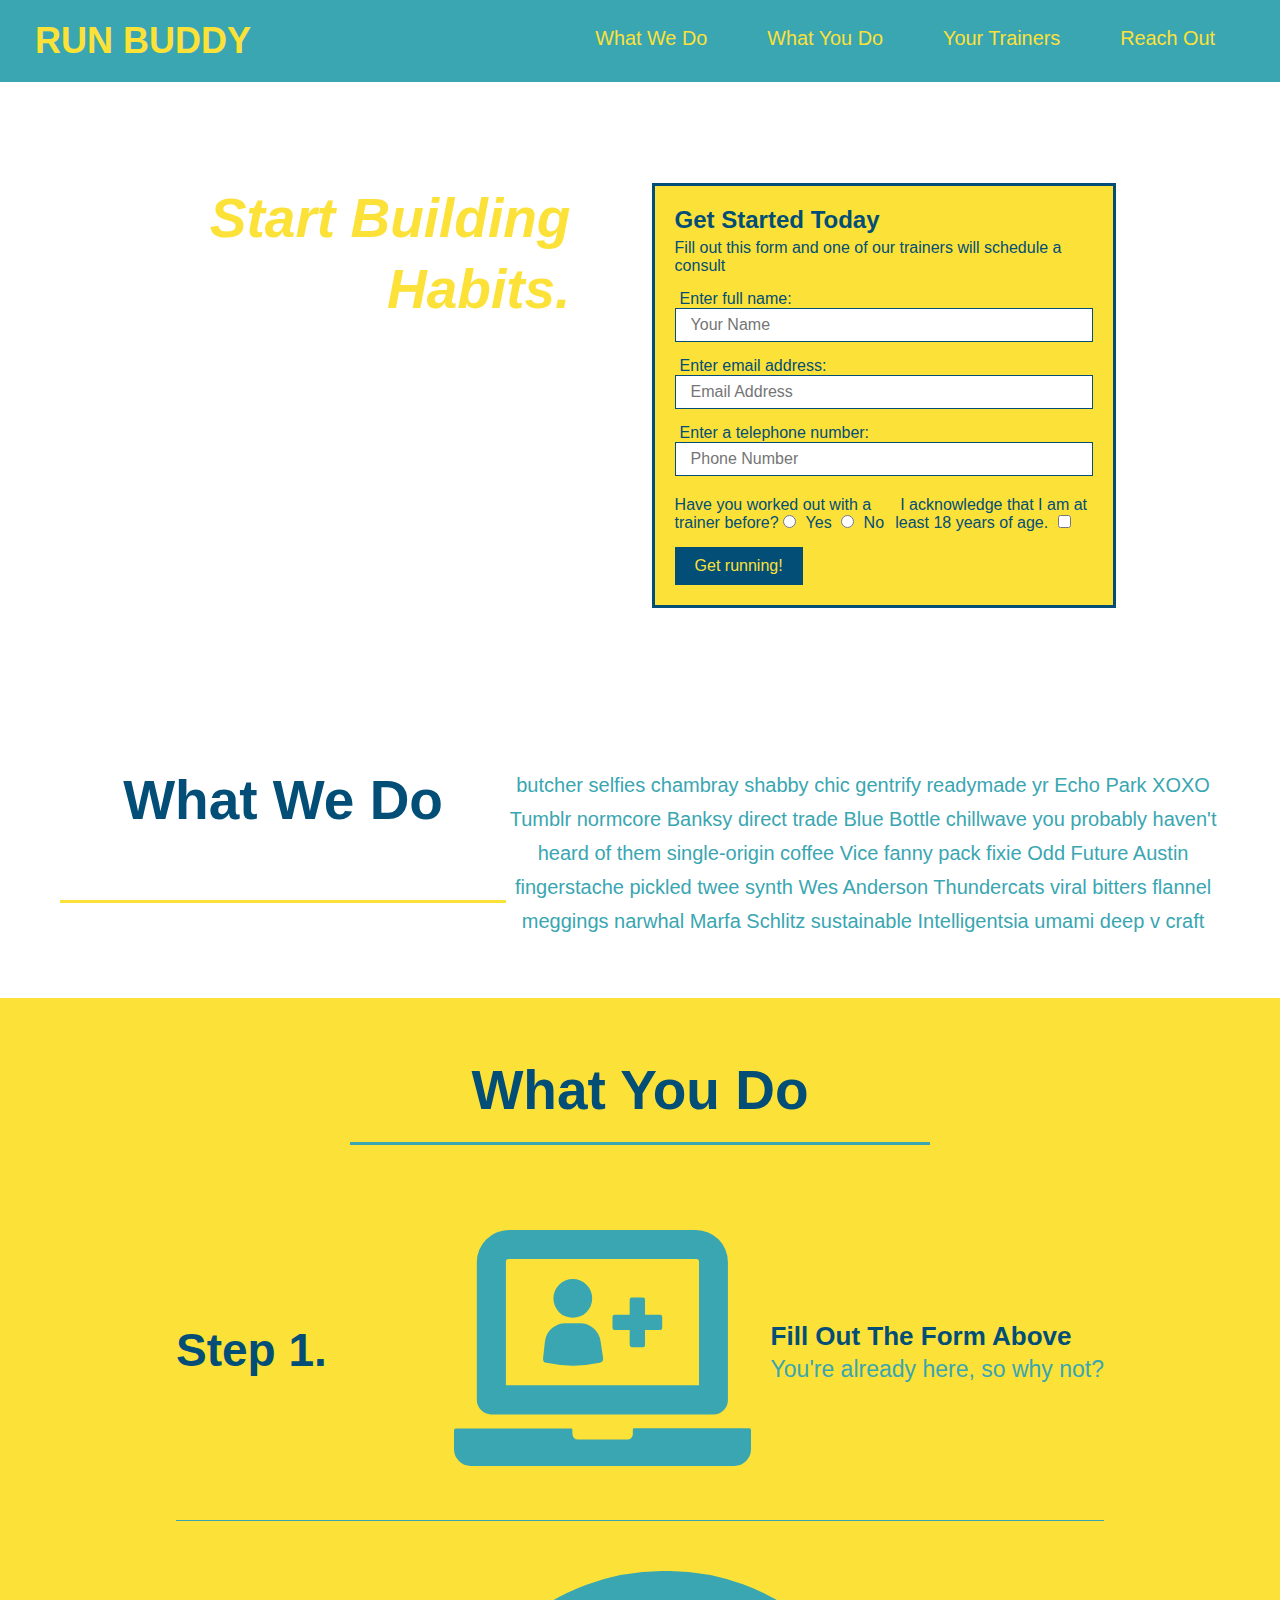
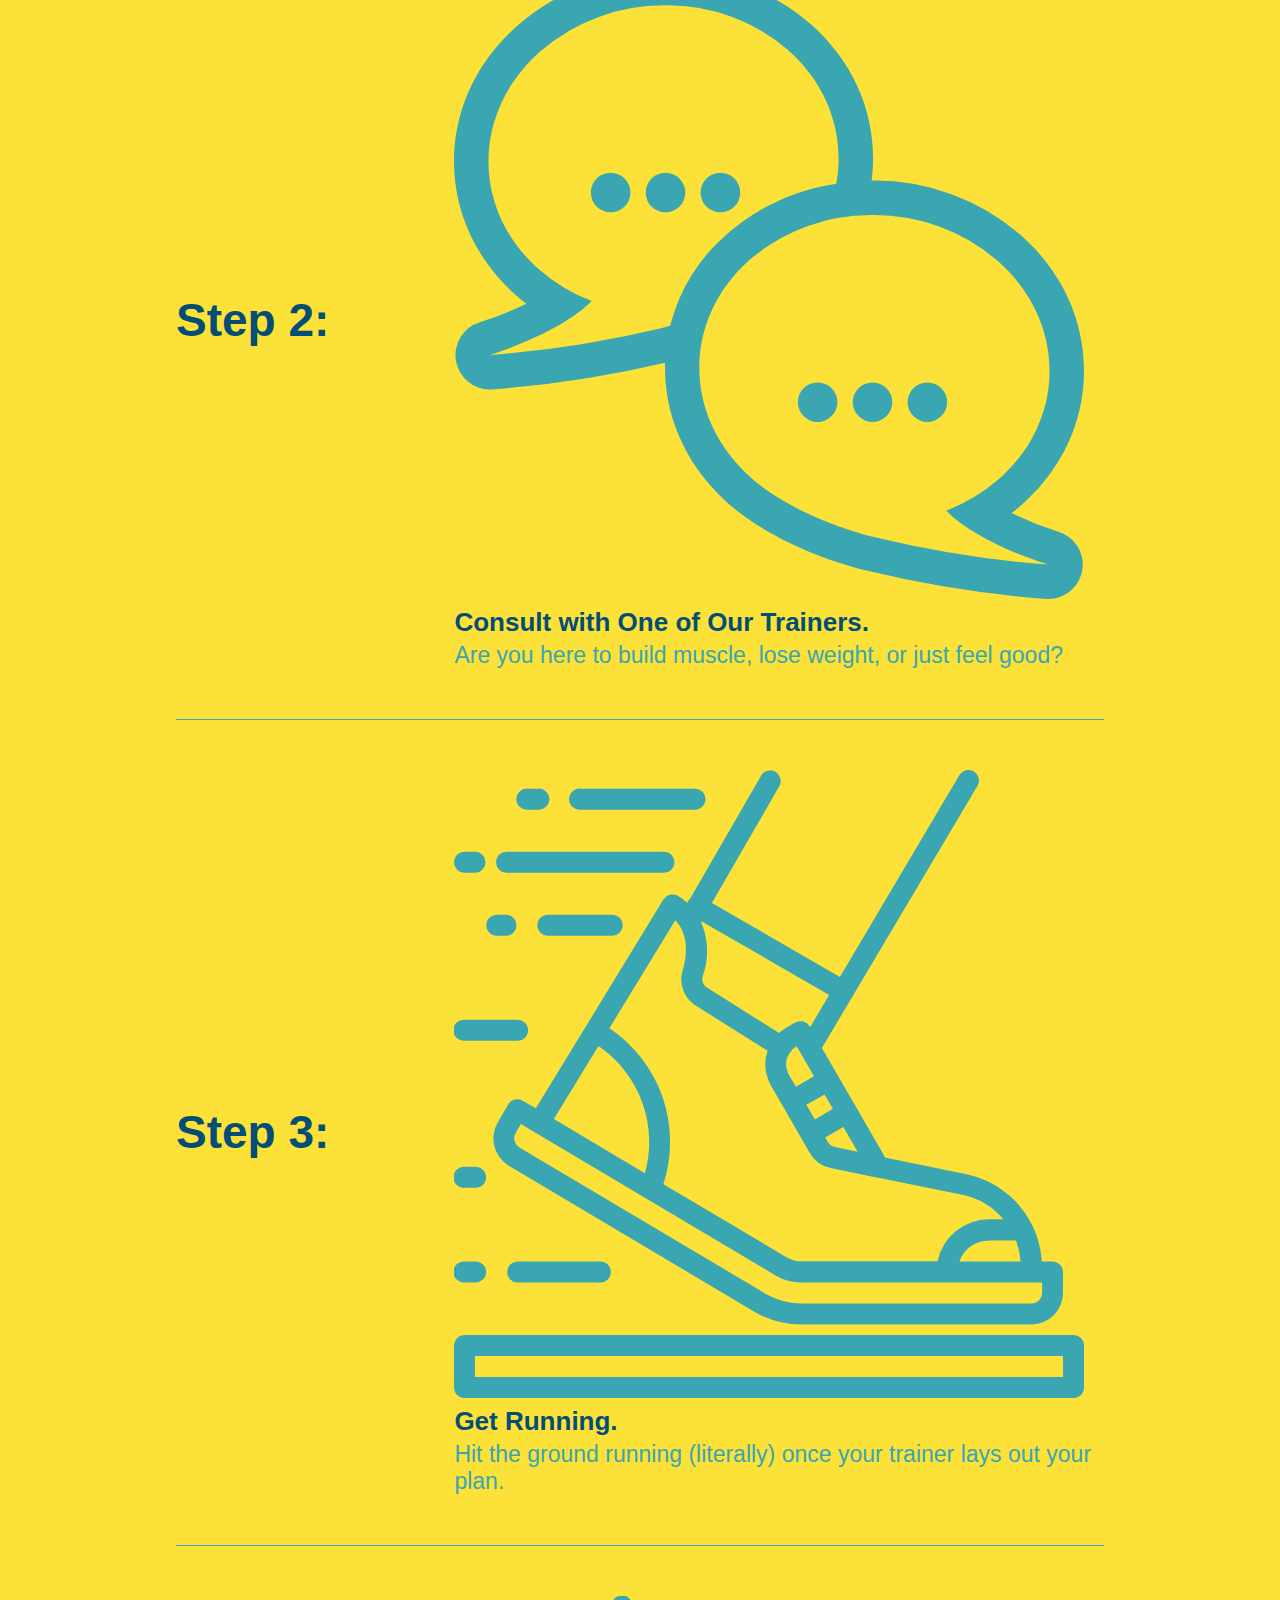
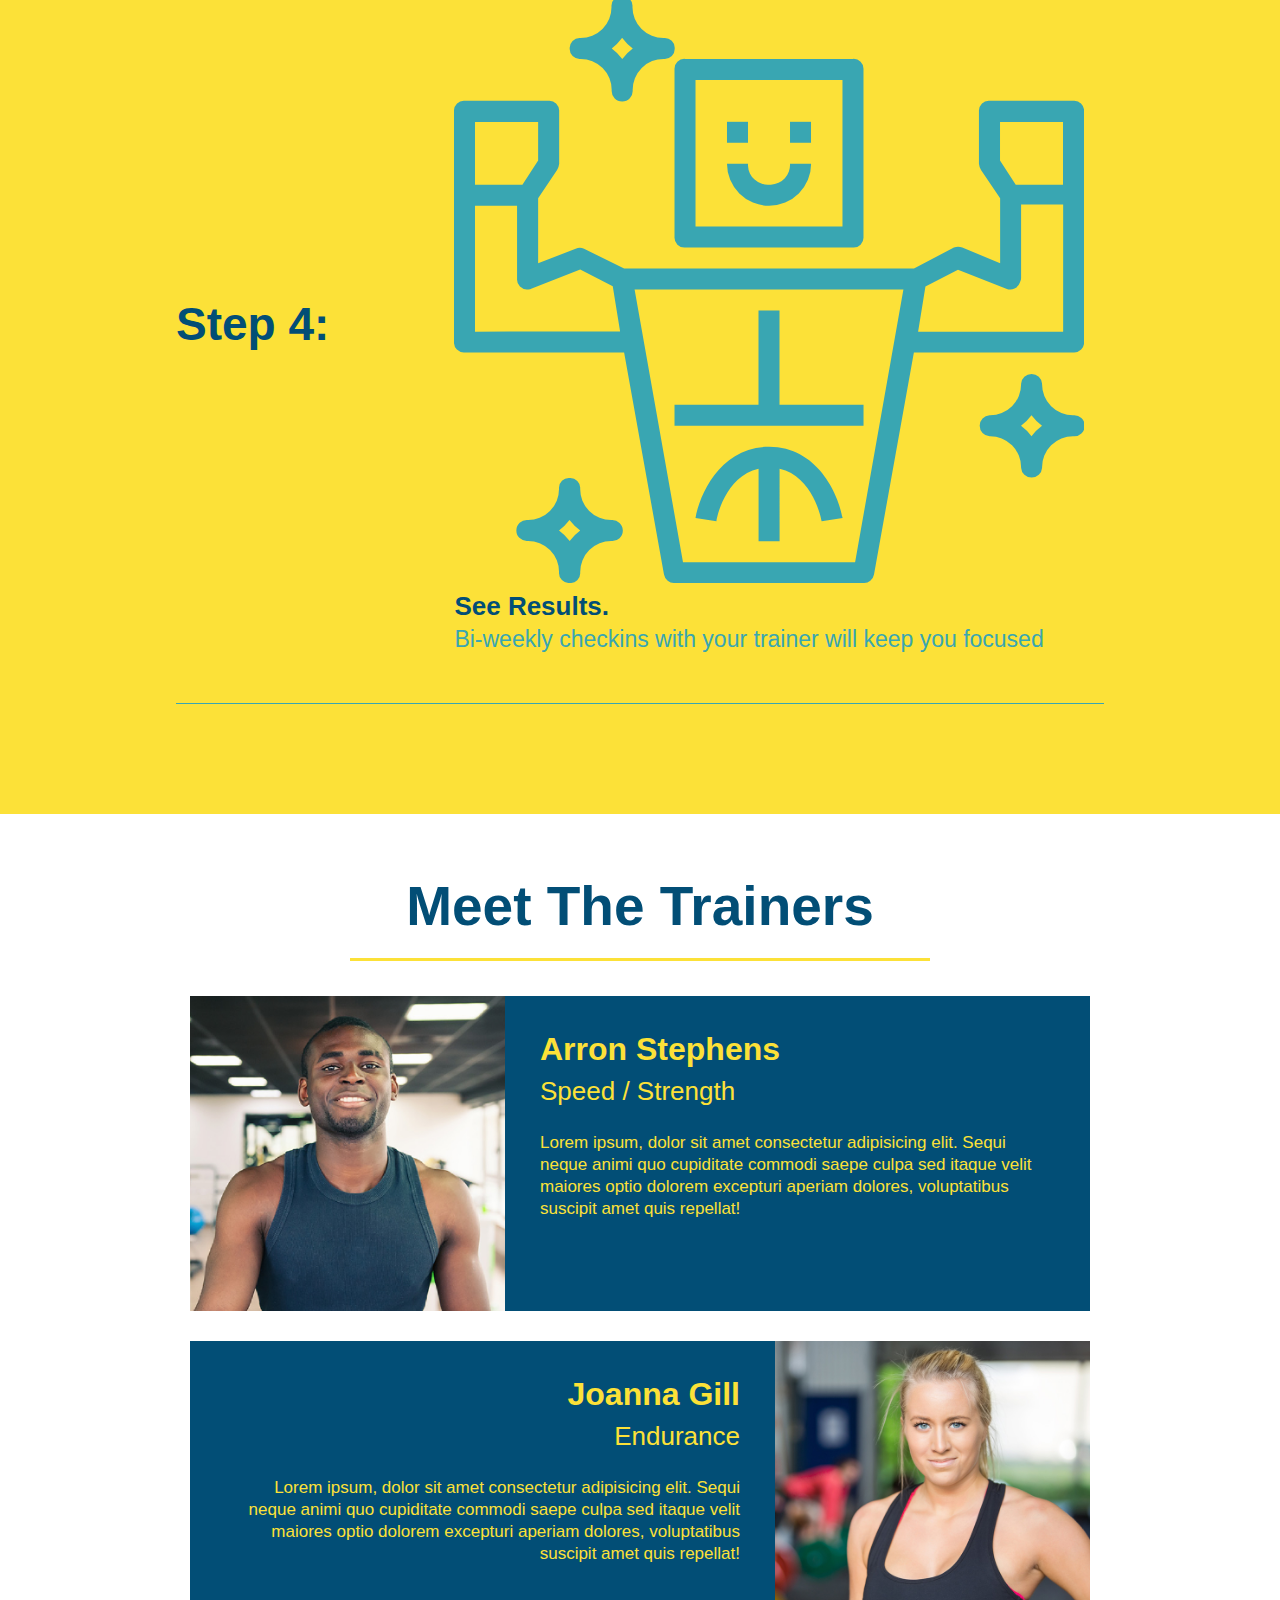
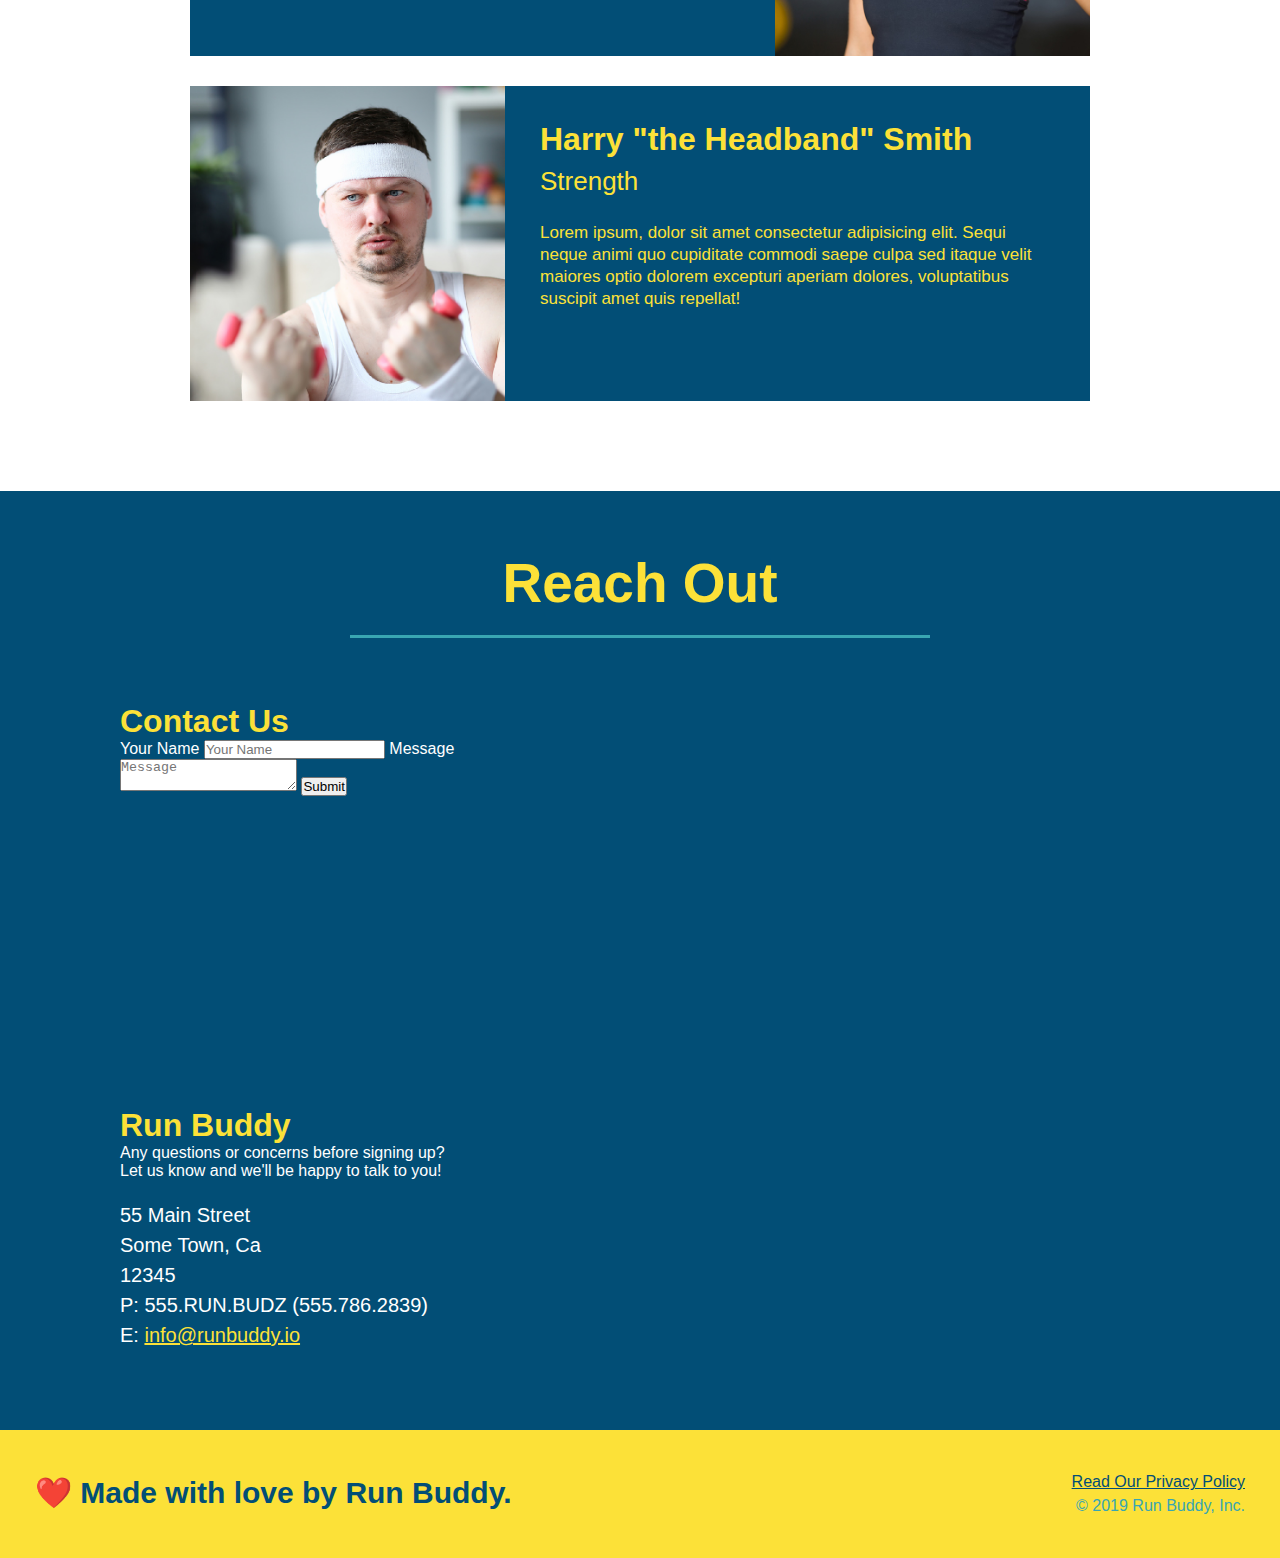
==== commit 452bfdc9: "add flexbox to steps" ====
--- a/index.html
+++ b/index.html
@@ -40,14 +40,20 @@
    <!-- hero/jumbotron -->
    <section class="hero">
     <div class="hero-cta">
+      <div class ="flex-row">
       <h2>Start Building Habits.</h2>
+      </div>
+      <div class="flex-row">
       <p>
         seitan heirloom post-ironic pop-up iPhone mlkshk hella selfies fashion axe occupy readymade put a bird on it messenger bag Wes Anderson Schlitz plaid Bushwick church-key lo-fi skateboard slow-carb hashtag trust fund Williamsburg biodiesel fixie farm-to-table 8-bit banjo XOXO Banksy chillwave bicycle rights retro cliche tattooed bespoke irony mumblecore Shoreditch deep v polaroid McSweeney's bitters cray gentrify tofu Marfa you probably haven't heard of them yr banh mi asymmetrical art party selvage letterpress High Life.
       </p>
+      </div>
     </div>
      <div class="hero-form">
        <h3>Get Started Today</h3>
+       <div class="flex-row">
        <p>Fill out this form and one of our trainers will schedule a consult</p>
+       </div>
        <form>
          <label for="name">Enter full name:</label>
          <input type="text" placeholder="Your Name" name="name" id="name" class="form-input" />
@@ -55,6 +61,7 @@
          <input type="text" placeholder="Email Address" name="email" id="email" class="form-input" />
          <label for="phone">Enter a telephone number:</label>
          <input type="text" placeholder="Phone Number" name="phone" id="phone" class="form-input" />
+         <div class="flex-row">
          <p>
            Have you worked out with a trainer before?
            <input type="radio" name="trainer-confirm" id="trainer-yes" />
@@ -68,6 +75,7 @@
            </label>
            <input type="checkbox" name="checkpoint1" id="checkbox" />
          </p>
+         </div>
          <button type="submit">
            Get running!
          </button>
@@ -77,6 +85,7 @@
  
    <!-- "what we do" section -->
    <section id="what-we-do" class="intro">
+     <div class="flex-row">
      <h2 class="section-title primary-border">What We Do</h2>
      <p>
        butcher selfies chambray shabby chic gentrify readymade yr Echo Park XOXO Tumblr normcore Banksy direct trade Blue
@@ -84,40 +93,73 @@
        fingerstache pickled twee synth Wes Anderson Thundercats viral bitters flannel meggings narwhal Marfa Schlitz
        sustainable Intelligentsia umami deep v craft
      </p>
+     </div>
    </section>
  
    <!-- "what you do" section -->
    <section id="what-you-do" class="steps">
+     <div class="flex-row">
      <h2 class="section-title secondary-border">What You Do</h2>
- 
-     <div>
-       <img src="./assets/images/step-1.svg" alt="" />
-       <h3>Step 1: <span>Fill Out the Form Above.</span></h3>
-       <p>You're already here, so why not?</p>
-     </div>
- 
-     <div>
-       <img src="./assets/images/step-2.svg" alt="" />
-       <h3>Step 2: <span>Consult with One of Our Trainers.</span></h3>
+     </div>
+ 
+     <div class="step">
+      <h3>Step 1.</h3>
+      <div class="step-info">
+        <div class="step-img">
+          <img src="./assets/images/step-1.svg" alt="" />
+        </div>
+        <div class="step-text">
+          <h4>Fill Out The Form Above</h4>
+          <p>You're already here, so why not?</p>
+        </div>
+      </div>
+    </div>
+
+     <div class="step">
+      <h3>Step 2:</h3>
+      <div class="step-info">
+        <div class="step-img">
+        <img src="./assets/images/step-2.svg" alt="" />
+        </div>
+        <div class="step-text">
+        <h4>Consult with One of Our Trainers.</h4>
        <p>Are you here to build muscle, lose weight, or just feel good?</p>
-     </div>
- 
-     <div>
+       </div>
+      </div>
+     </div>
+ 
+     <div class="step">
+      <h3>Step 3:</h3>
+      <div class="step-info">
+        <div class="step-img">
        <img src="./assets/images/step-3.svg" alt="" />
-       <h3>Step 3: <span>Get Running.</span></h3>
+        </div>
+      <div class="step-text"> 
+        <h4>Get Running.</h4>
        <p>Hit the ground running (literally) once your trainer lays out your plan.</p>
-     </div>
- 
-     <div>
+      </div>
+      </div>
+     </div>
+ 
+     <div class="step">
+      <h3>Step 4:</h3>
+      <div class="step-info">
+        <div class="step-img">
        <img src="./assets/images/step-4.svg" alt="" />
-       <h3>Step 4: <span>See Results.</span></h3>
+       </div>
+       <div class="step-text">
+        <h4>See Results.</h4>
        <p>Bi-weekly checkins with your trainer will keep you focused</p>
+       </div>
+       </div>
      </div>
    </section>
  
    <!-- "meet the trainers" section -->
    <section id="your-trainers" class="trainers">
+    <div class="flex-row">
      <h2 class="section-title primary-border">Meet The Trainers</h2>
+    </div>
      <article class="trainer">
        <img src="./assets/images/trainer-1.jpg" alt="Arron Stephens in his workout clothes, ready to pump iron" />
        <div class="trainer-bio text-left">
@@ -163,7 +205,9 @@
  
    <!-- "reach out" section -->
    <section id="reach-out" class="contact">
+    <div class="flex-row">
      <h2 class="section-title secondary-border">Reach Out</h2>
+    </div>
      <div class="contact-info">
       <div class="contact-form">
         <h3>Contact Us</h3>
@@ -186,7 +230,6 @@
        </iframe>
        <div>
          <h3>Run Buddy</h3>
-         <p>
            Any questions or concerns before signing up?
            <br />
            Let us know and we'll be happy to talk to you!
@@ -204,7 +247,9 @@
  
    <!-- footer -->
    <footer>
+    <div class="flex-row">
      <h2>❤️ Made with love by Run Buddy.</h2>
+     </div>
      <div>
        <a href="./privacy-policy.html">Read Our Privacy Policy</a><br />
        &copy; 2019 Run Buddy, Inc.
--- a/assets/css/style.css
+++ b/assets/css/style.css
@@ -12,6 +12,9 @@
 
 /* apply styles to <header> */
 header {
+  display: flex;
+  justify-content: space-between;
+  flex-wrap: wrap;
   padding: 20px 35px;
   background-color: #39a6b2;
 }
@@ -21,7 +24,6 @@
   font-size: 36px;
   color: #fce138;
   margin: 0;
-  display: inline;
 }
 header a {
   text-decoration: none;
@@ -29,8 +31,15 @@
 }
 
 header nav {
-  float: right;
   margin: 7px 0;
+}
+
+header nav ul {
+  display: flex;
+  flex-wrap: wrap;
+  justify-content: space-between;
+  align-items: center;
+  list-style: none;
 }
 
 header nav ul li {
@@ -40,24 +49,25 @@
 header nav ul li a {
   margin: 0 30px;
   font-weight: lighter;
-  font-size: 22px;
+  font-size: 1.55vw;
 }
 
 footer {
+  display: flex;
+  justify-content: space-between;
+  flex-wrap: wrap;
   background: #fce138;
   width: 100%;
   padding: 40px 35px;
 }
 
 footer h2 {
-  display: inline;
   color: #024e76;
   font-size: 30px;
   margin: 0;
 }
 
 footer div {
-  float: right;
   line-height: 1.5;
   text-align: right;
 }
@@ -73,22 +83,36 @@
 /* Hero Style Start */
 .hero {
   background-image: url(https://static.fullstack-bootcamp.com/module-2/flipped-hero-image.jpg);
-  height: 600px;
   background-size: cover;
   background-position: center;
-  position: relative;
-}
+  display: flex;
+  justify-content: center;
+  flex-wrap: wrap;
+}
+.hero-cta {
+  width: 35%;
+  text-align: right;
+  margin: 3.5%;
+  color: #fff;
+  font-size: 18px;
+  line-height: 1.3;
+}
+
+.hero-cta h2 {
+  font-style: italic;
+  font-size: 55px;
+  color: #fce138;
+}
+
 /* Hero Style End */
 
 .hero-form {
   border: 3px solid #024e76;
   background-color: #fce138;
   padding: 20px;
-  width: 500px;
-  color: #024e76;
-  position: absolute;
-  bottom: 120px;
-  right: 140px;
+  color: #024e76;
+  width: 40%;
+  margin: 3.5%;
 }
 
 .hero-form h3 {
@@ -119,10 +143,6 @@
   border: none;
   padding: 10px 20px;
   font-size: 16px;
-}
-
-.intro {
-  text-align: center;
 }
 
 .intro p {
@@ -131,26 +151,48 @@
   width: 80%;
   font-size: 20px;
   margin: 0 auto;
+  text-align: center;
 }
 
 .steps {
-  text-align: center;
   background: #fce138;
 }
 
-.steps div {
-  margin-bottom: 80px;
-}
-
-.steps img {
-  width: 15%;
-  margin: 10px 0;
-}
-
-.steps h3 {
+.step {
+  margin: 50px auto;
+  padding-bottom: 50px;
+  width: 80%;
+  border-bottom: 1px solid #39a6b2;
+  display: flex;
+  flex-wrap: wrap;
+  align-items: center;
+  justify-content: space-between;
+}
+
+.step h3 {
   color: #024e76;
   font-size: 46px;
-  margin-top: 10px;
+  flex: 1 30%;
+}
+
+.step-info {
+  flex: 2 70%;
+  display: flex;
+  flex-wrap: wrap;
+  align-items: center;
+}
+
+.step-img {
+  flex: 1 12%;
+  margin-right: 20px;
+  max-width: 100%;
+}
+
+.step-text h4 {
+  font-size: 26px;
+  line-height: 1.5;
+  color: #024e76;
+  flex: 12;
 }
 
 .steps p {
@@ -158,17 +200,14 @@
   font-size: 23px;
 }
 
-.steps span {
-  font-size: 38px;
-}
-
 .section-title {
   font-size: 55px;
   color: #024e76;
-  margin-bottom: 35px;
-  padding: 0 100px 20px 100px;
-  display: inline-block;
   border-bottom: 3px solid;
+  padding-bottom: 20px;
+  text-align: center;
+  margin: 0 auto 35px auto;
+  width: 50%;
 }
 
 .primary-border {
@@ -179,8 +218,8 @@
   border-color: #39a6b2;
 }
 
-.trainers {
-  text-align: center;
+.flex-row {
+  display: flex;
 }
 
 .trainer {
@@ -228,7 +267,6 @@
 
 /* REACH OUT STYLES START */
 .contact {
-  text-align: center;
   background: #024e76;
 }
 
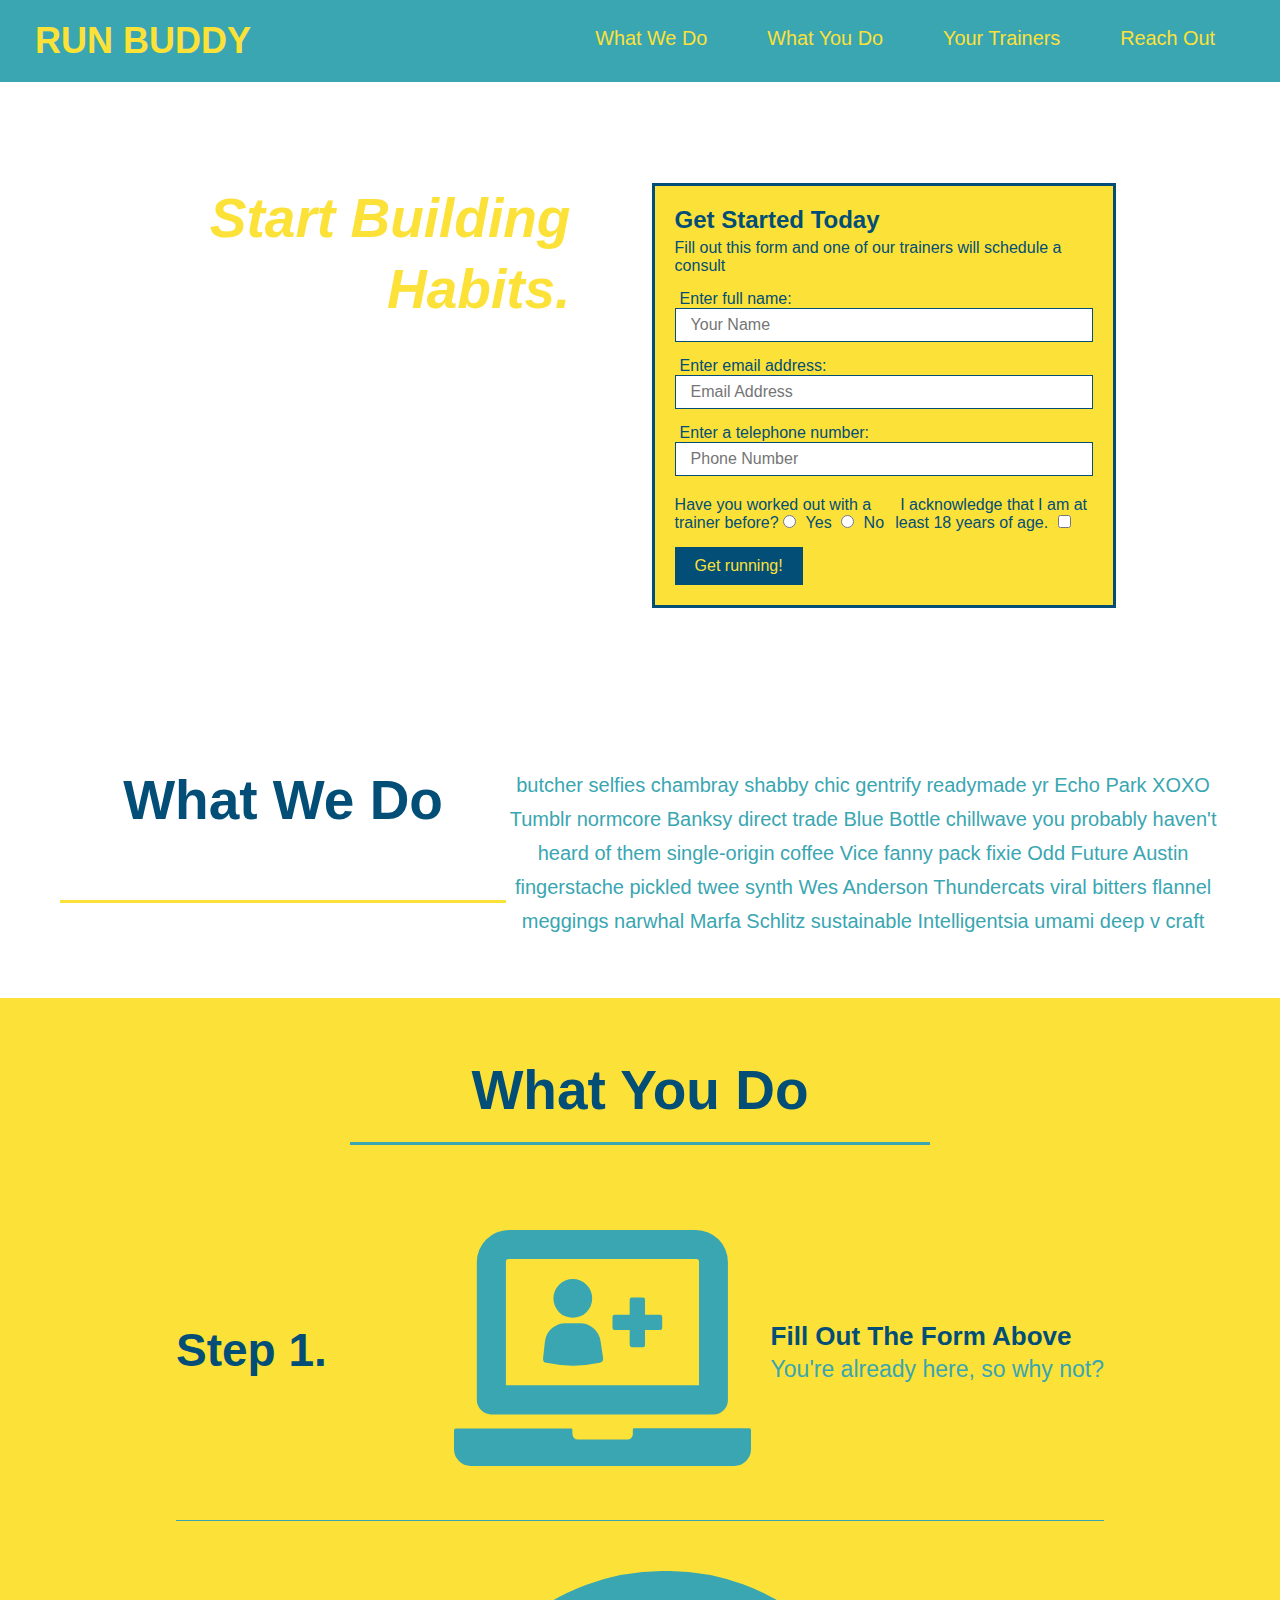
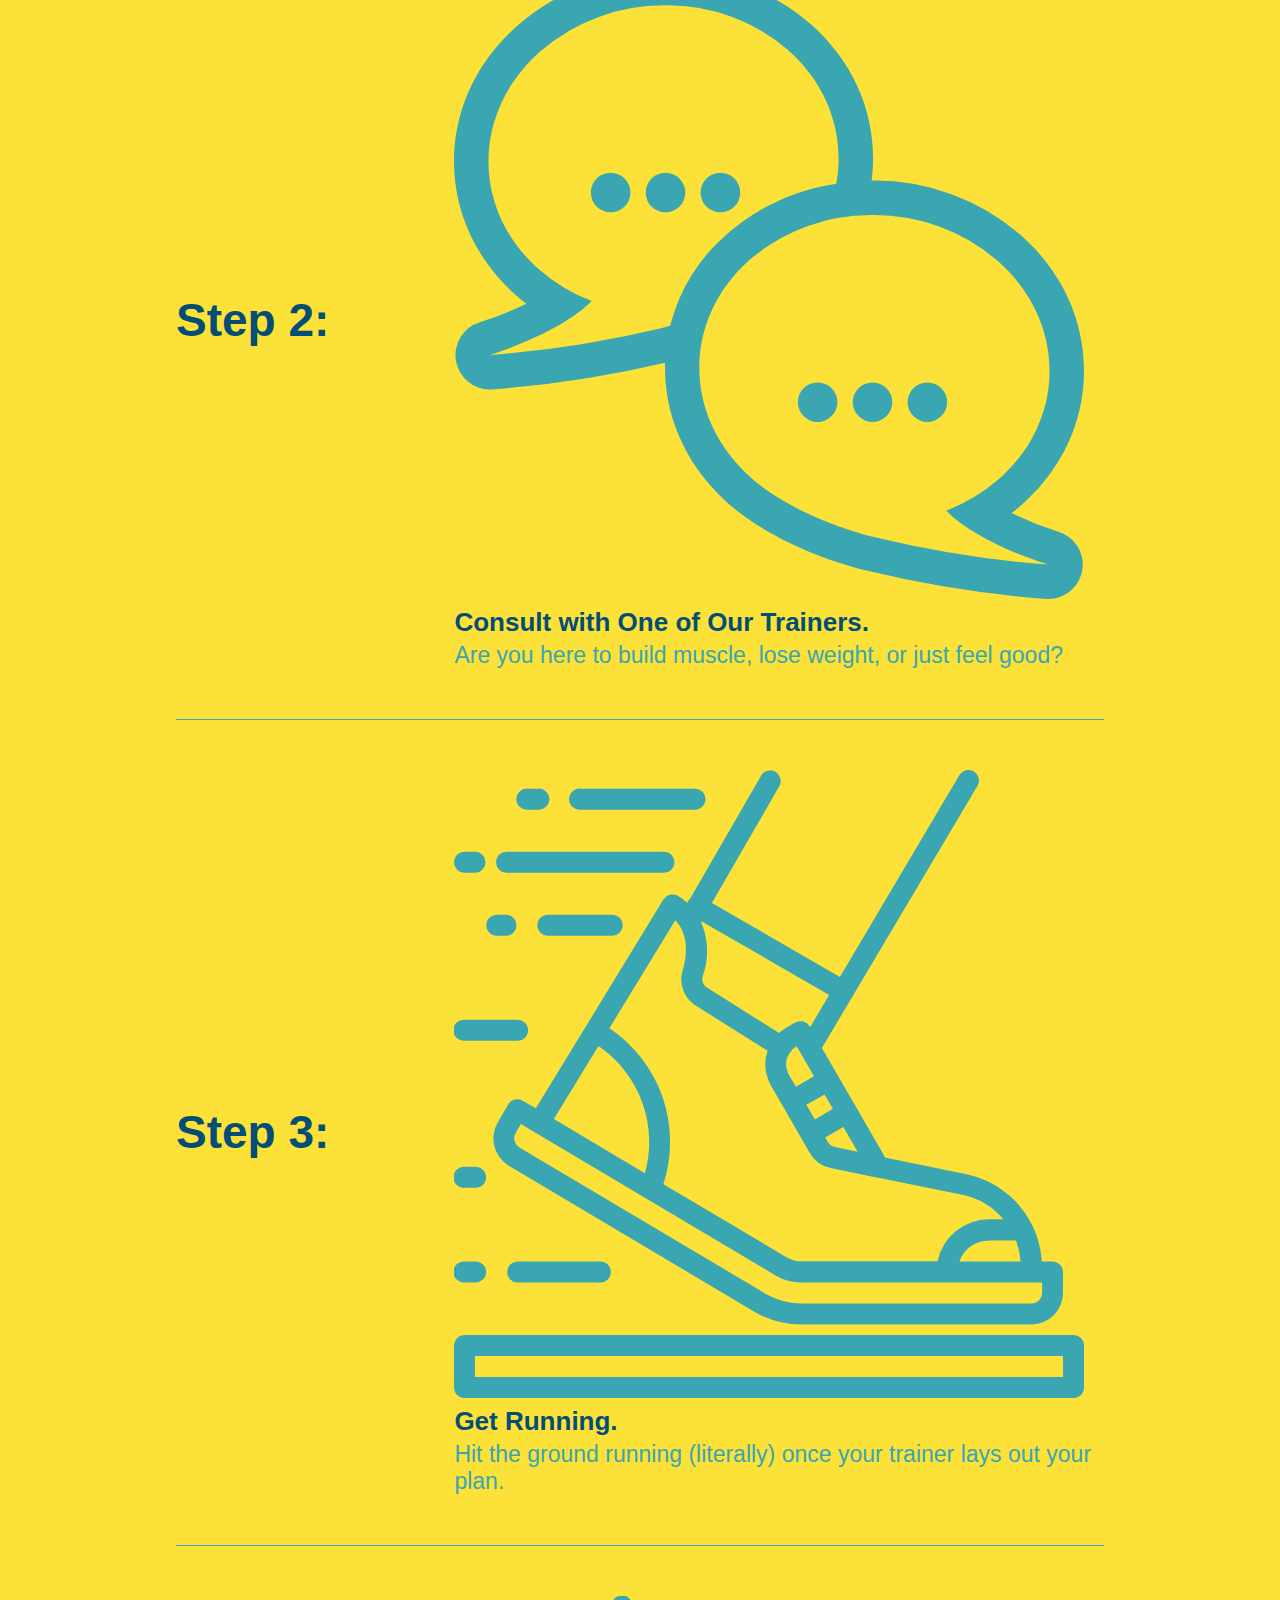
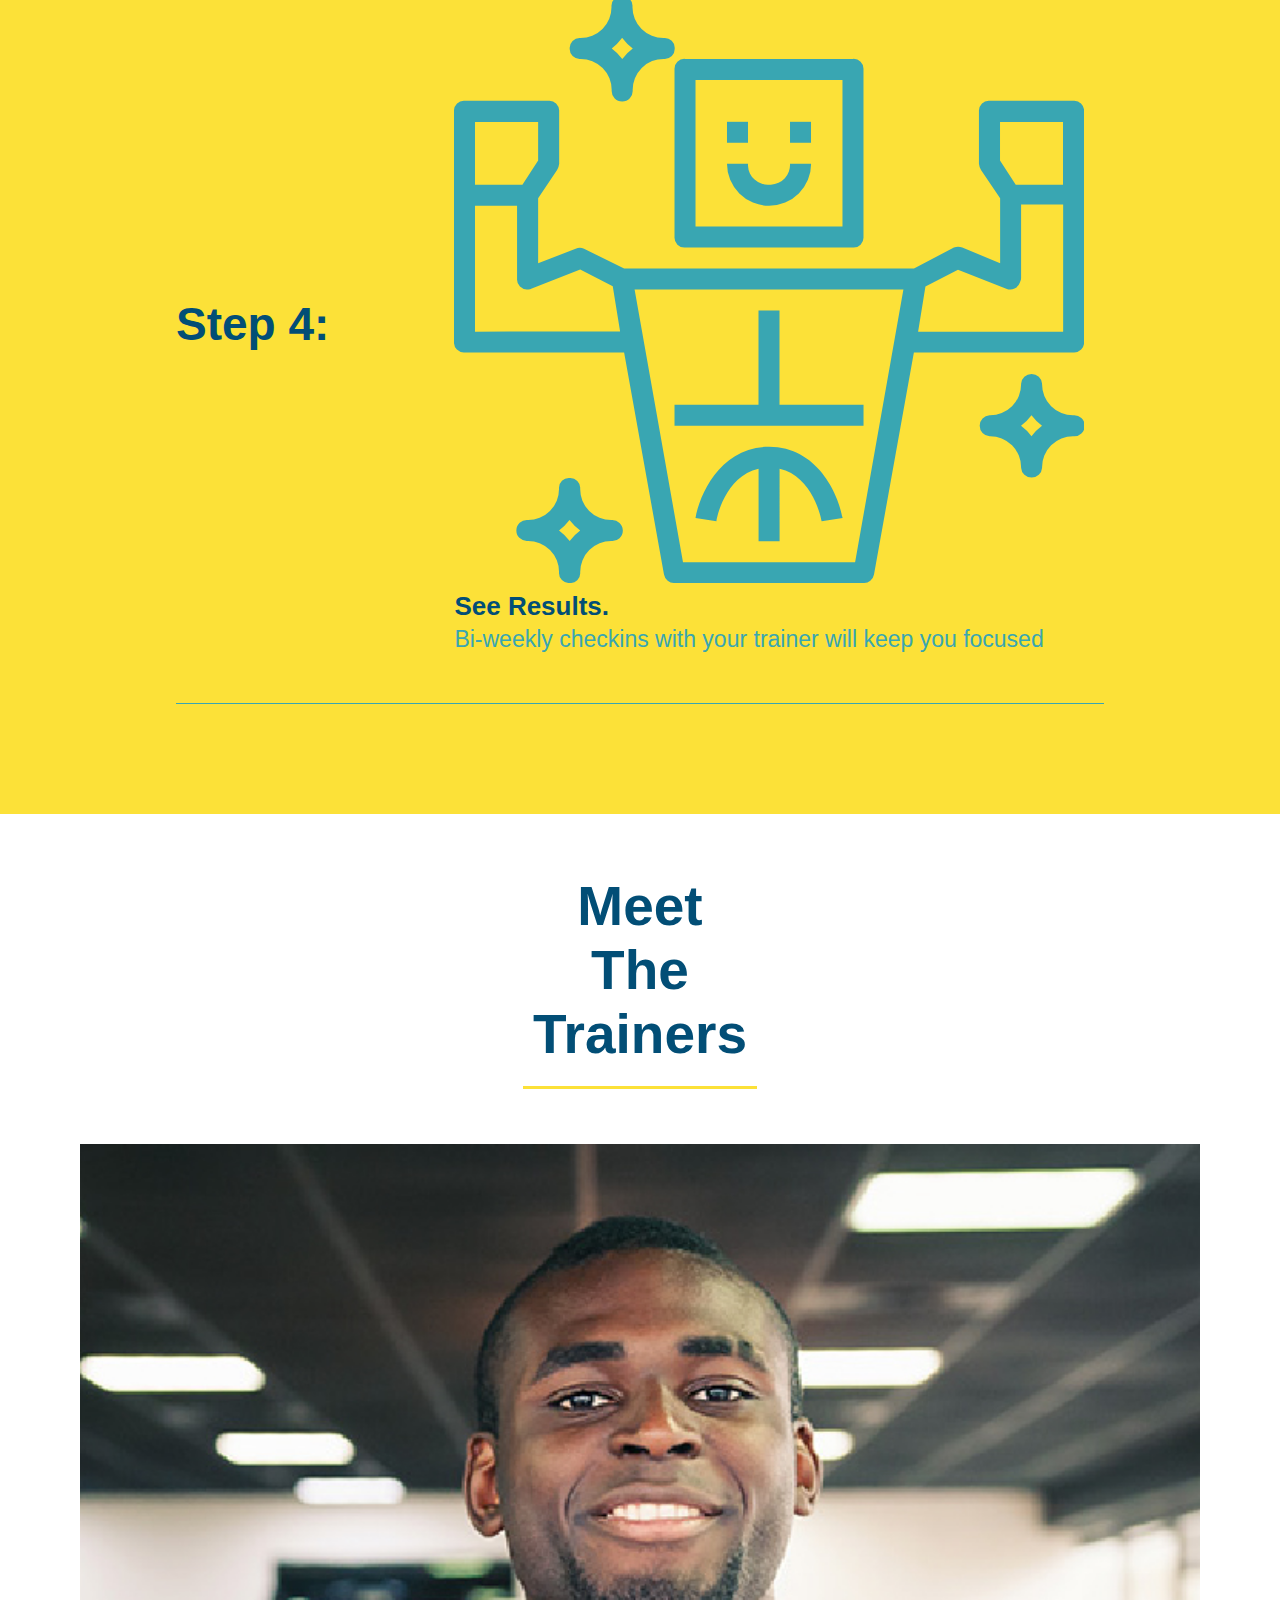
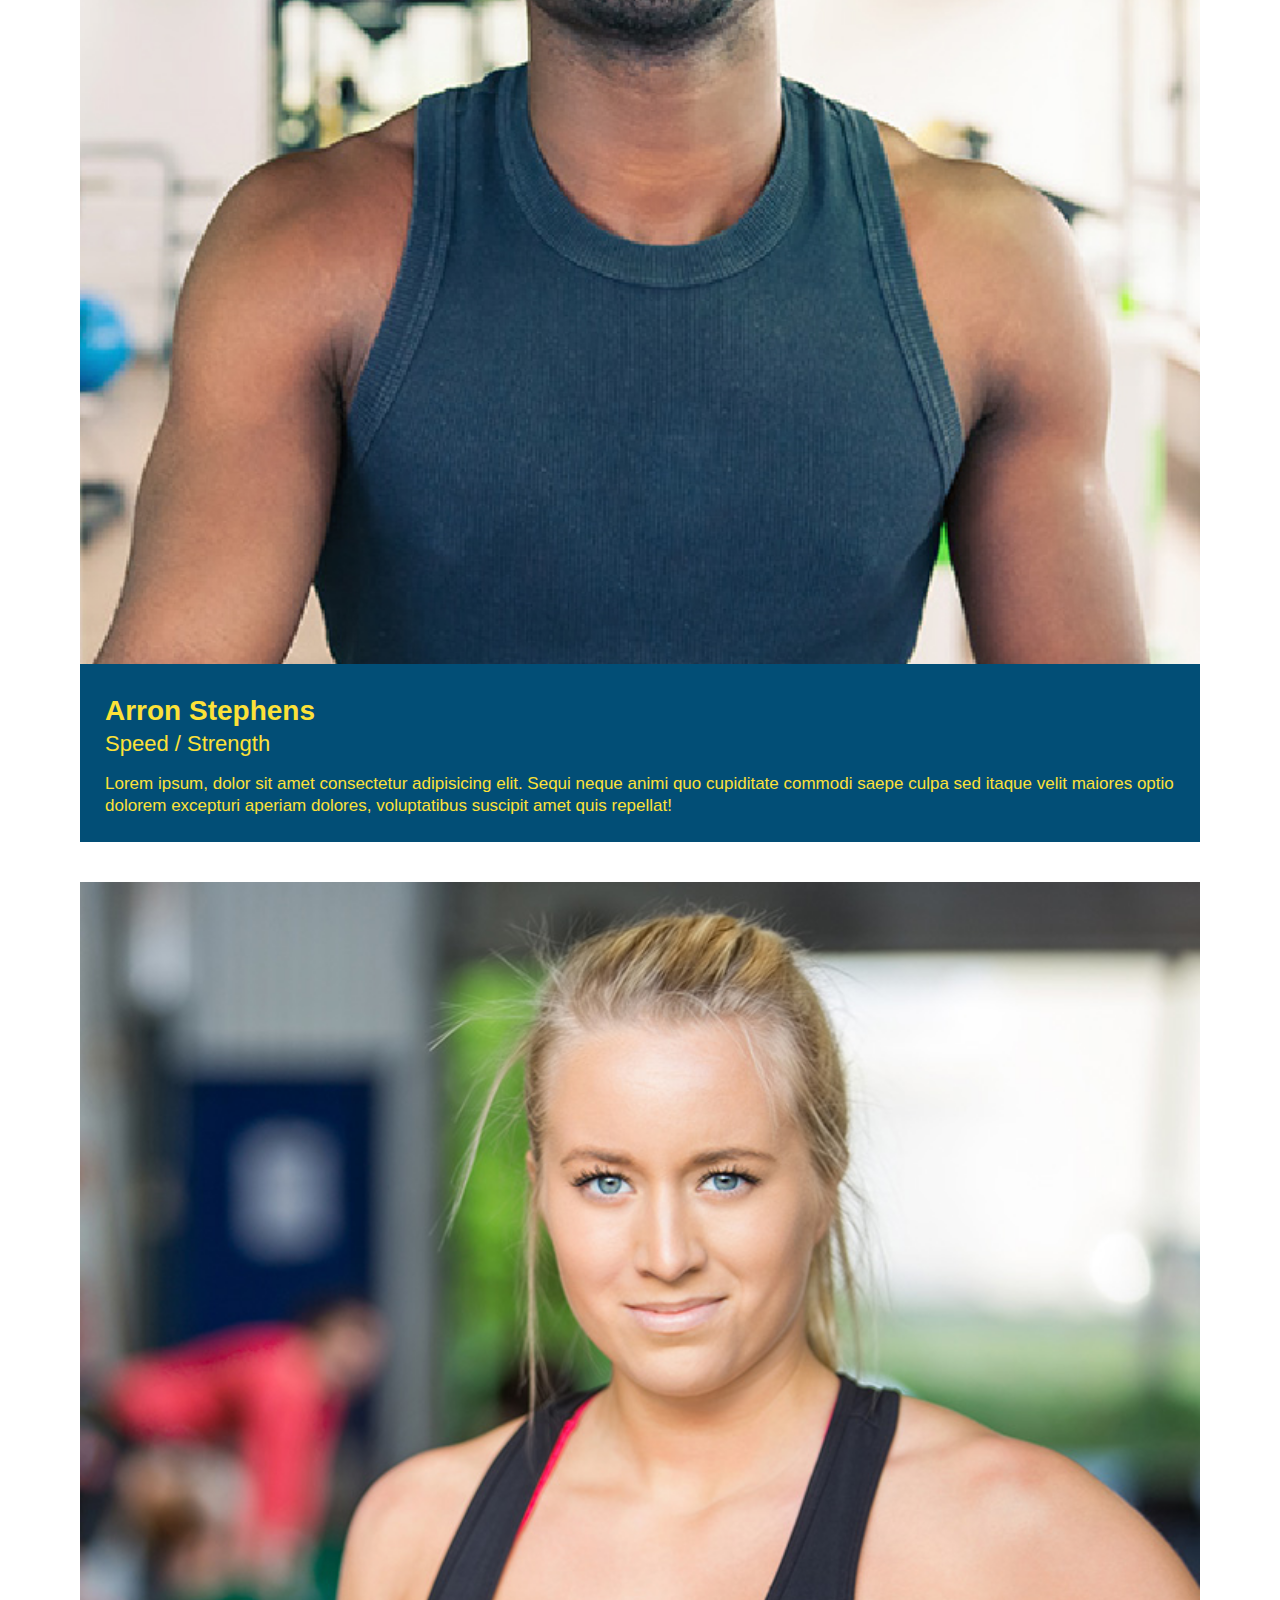
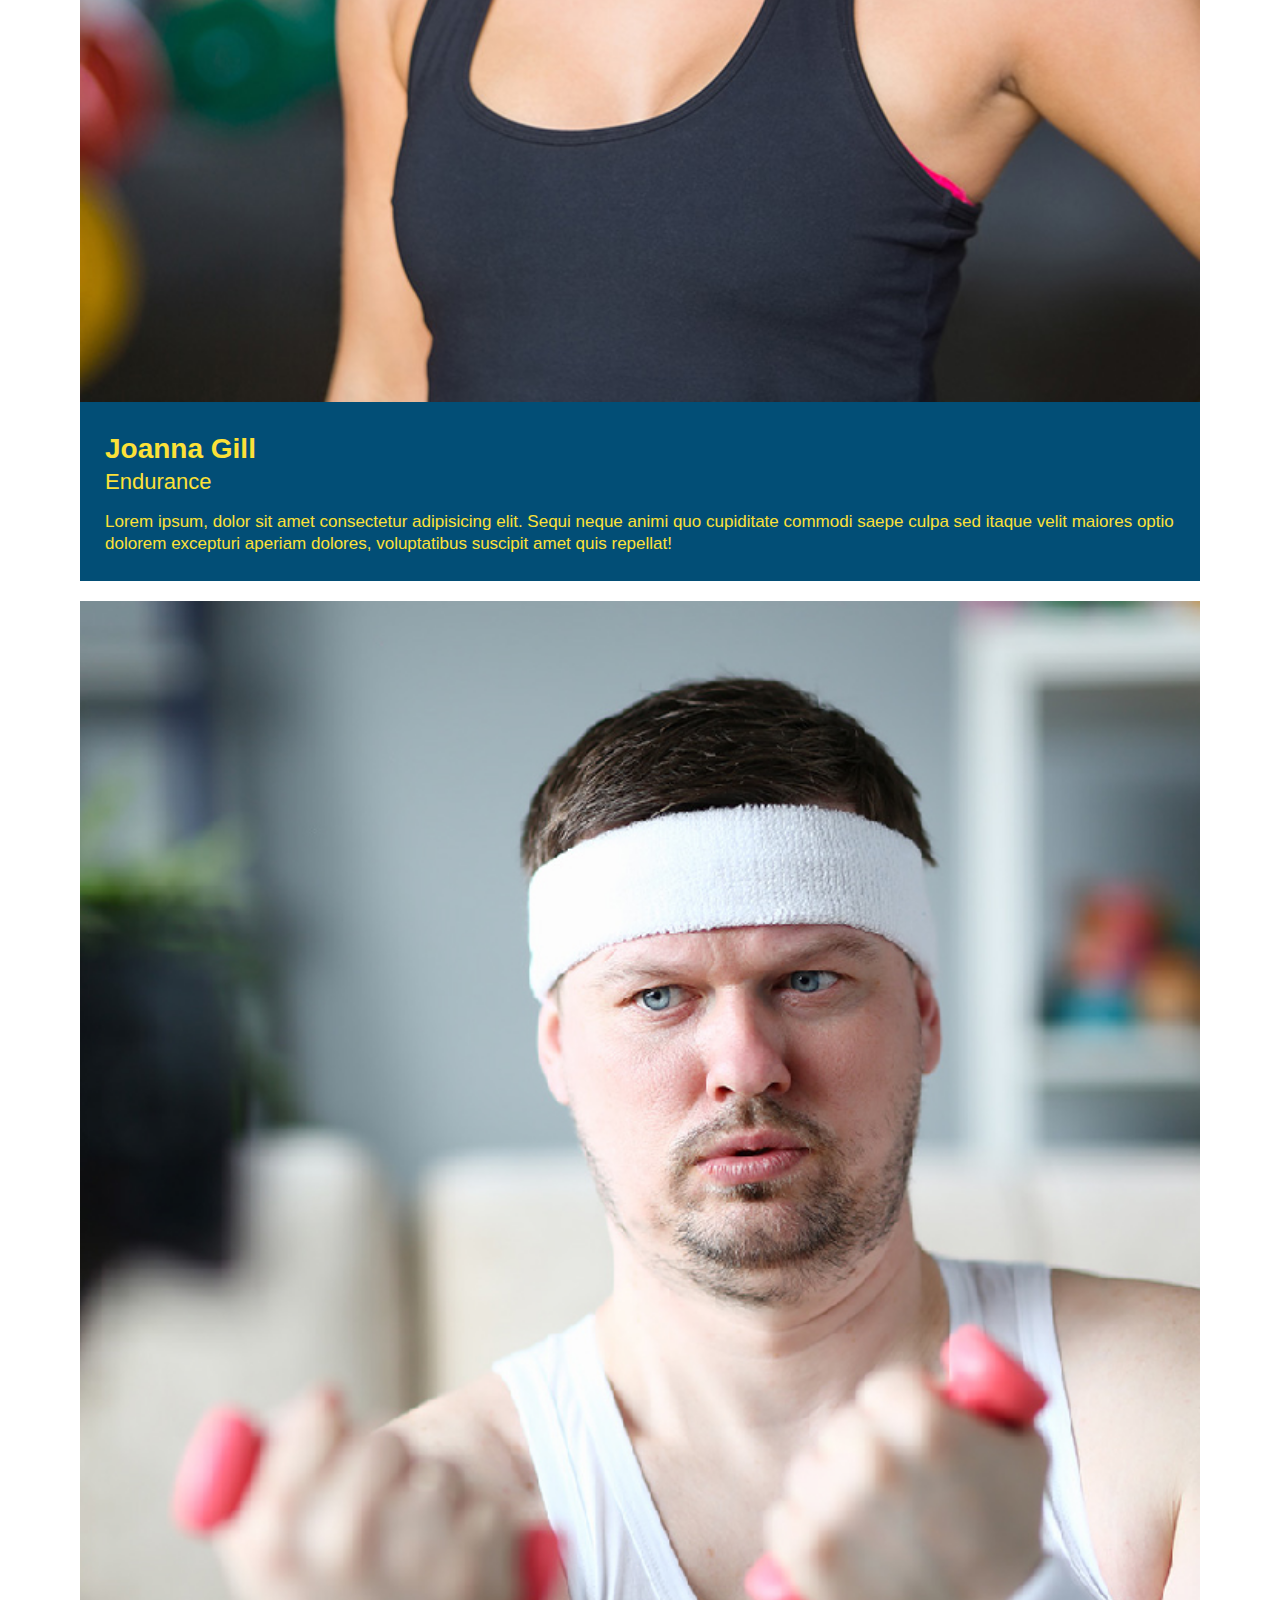
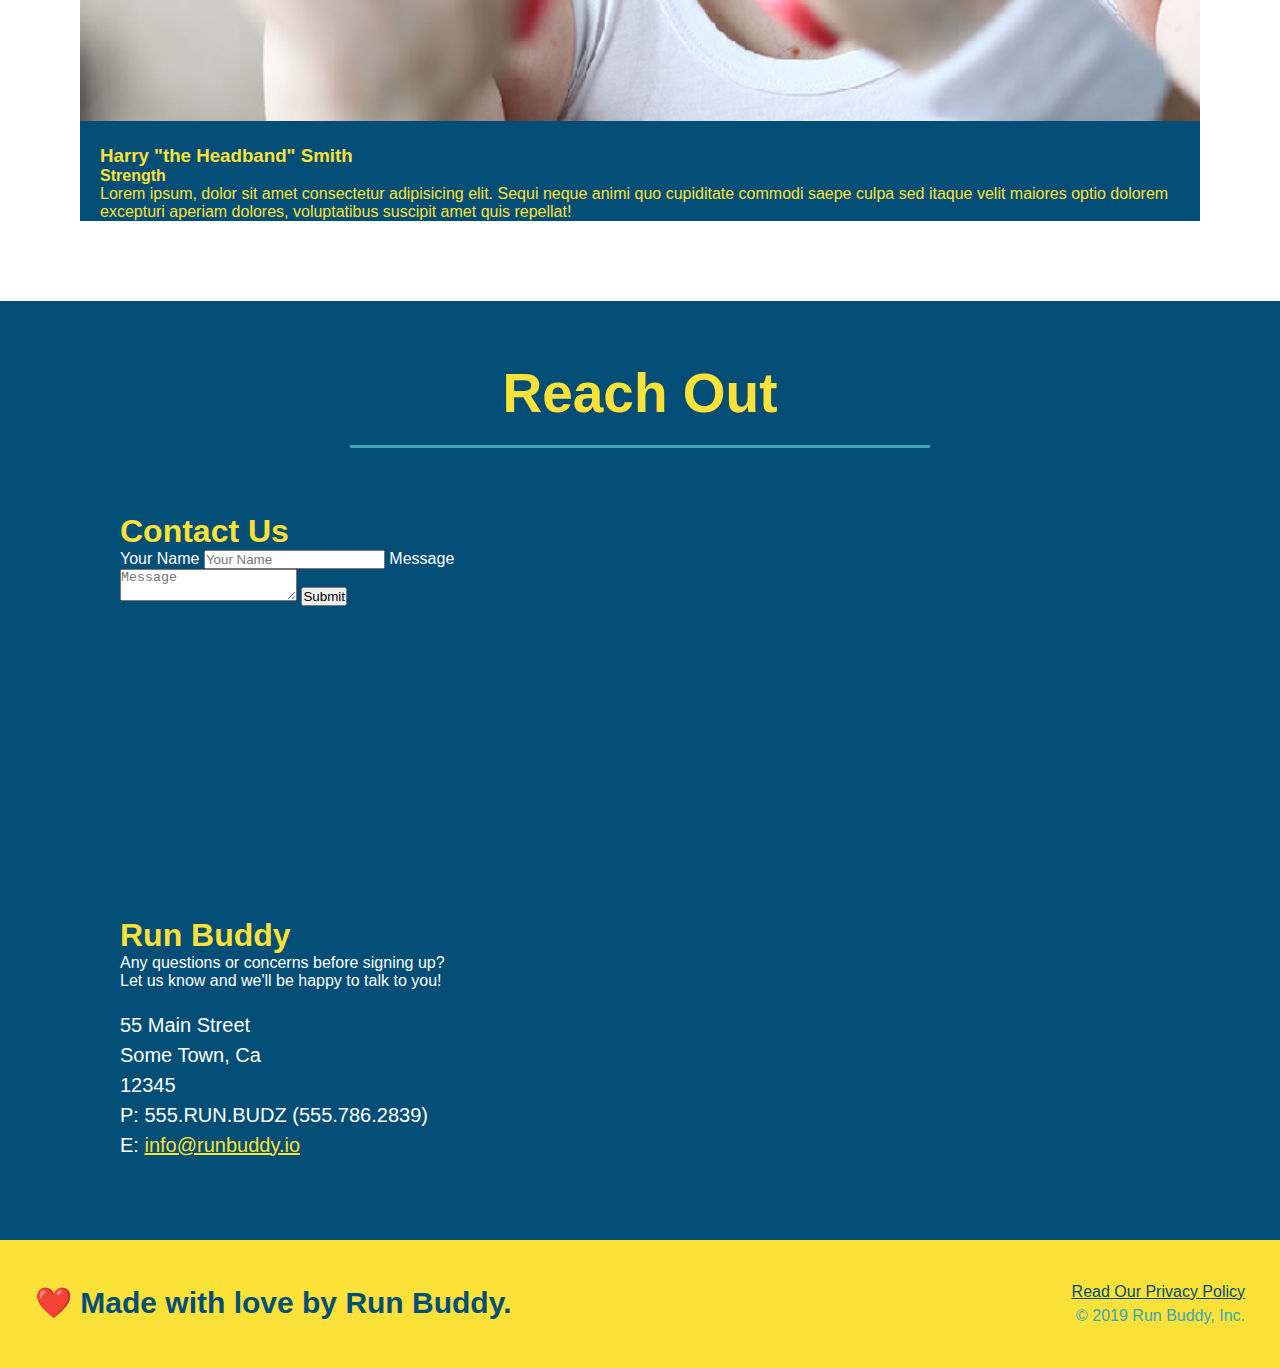
==== commit dfa8a8ae: "add flexbox for trainers" ====
--- a/index.html
+++ b/index.html
@@ -160,40 +160,43 @@
     <div class="flex-row">
      <h2 class="section-title primary-border">Meet The Trainers</h2>
     </div>
+     
+    <div>
+    <article class="trainer">
+      <img src="./assets/images/trainer-1.jpg" alt="Arron Stephens in his workout clothes, ready to pump iron" />
+      <div class="trainer-bio">
+        <h3 class="trainer-name">Arron Stephens</h3>
+        <h4 class="trainer-role">Speed / Strength</h4>
+        <p>
+          Lorem ipsum, dolor sit amet consectetur adipisicing elit. Sequi neque animi quo cupiditate commodi saepe culpa sed
+          itaque velit maiores optio dolorem excepturi aperiam dolores, voluptatibus suscipit amet quis repellat!
+        </p>
+      </div>
+    </article>
+    </div>
+     <!-- second trainer bio -->
+     <div>
      <article class="trainer">
-       <img src="./assets/images/trainer-1.jpg" alt="Arron Stephens in his workout clothes, ready to pump iron" />
-       <div class="trainer-bio text-left">
-         <h3>Arron Stephens</h3>
-         <h4>Speed / Strength</h4>
+      <img src="./assets/images/trainer-2.jpg" alt="Joanna Gill cooling off after a workout" />
+       <div class="trainer-bio">
+         <h3 class="trainer-name">Joanna Gill</h3>
+         <h4 class="trainer-role">Endurance</h4>
          <p>
            Lorem ipsum, dolor sit amet consectetur adipisicing elit. Sequi neque animi quo cupiditate commodi saepe culpa
            sed
            itaque velit maiores optio dolorem excepturi aperiam dolores, voluptatibus suscipit amet quis repellat!
          </p>
        </div>
-     </article>
- 
-     <!-- second trainer bio -->
-     <article class="trainer">
-       <div class="trainer-bio text-right">
-         <h3>Joanna Gill</h3>
-         <h4>Endurance</h4>
-         <p>
-           Lorem ipsum, dolor sit amet consectetur adipisicing elit. Sequi neque animi quo cupiditate commodi saepe culpa
-           sed
-           itaque velit maiores optio dolorem excepturi aperiam dolores, voluptatibus suscipit amet quis repellat!
-         </p>
-       </div>
-       <img src="./assets/images/trainer-2.jpg" alt="Joanna Gill cooling off after a workout" />
+      
      </article>
  
      <!-- third trainer bio -->
      <article class="trainer">
        <img src="./assets/images/trainer-3.jpg"
          alt="Harry Smith wearing a headband and lifting comically small pink weights" />
-       <div class="trainer-bio text-left">
-         <h3>Harry "the Headband" Smith</h3>
-         <h4>Strength</h4>
+       <div class="trainer">
+         <h3 class="trainer-name">Harry "the Headband" Smith</h3>
+         <h4 class="trainer-role">Strength</h4>
          <p>
            Lorem ipsum, dolor sit amet consectetur adipisicing elit. Sequi neque animi quo cupiditate commodi saepe culpa
            sed
@@ -201,6 +204,7 @@
          </p>
        </div>
      </article>
+     </div>
    </section>
  
    <!-- "reach out" section -->
--- a/assets/css/style.css
+++ b/assets/css/style.css
@@ -223,46 +223,42 @@
 }
 
 .trainer {
-  width: 900px;
-  margin: 0 auto 30px auto;
+  margin: 20px;
   background: #024e76;
   color: #fce138;
-  overflow: auto;
+  flex: 1;
+}
+
+.trainers {
+  width: 100%;
+  margin: 0 auto;
+  display: flex;
+  flex-wrap: wrap;
+  justify-content: space-around;
 }
 
 .trainer img {
-  width: 35%;
-  float: left;
+  width: 100%;
 }
 
 .trainer-bio {
-  padding: 35px;
-  float: left;
-  width: 65%;
+  padding: 25px;
+  line-height: 1.3;
 }
 
 .trainer-bio h3 {
-  font-size: 32px;
-  margin-bottom: 8px;
+  font-size: 28px;
 }
 
 .trainer-bio h4 {
   font-weight: lighter;
-  font-size: 26px;
-  margin-bottom: 25px;
+  font-size: 22px;
+  margin-bottom: 15px;
 }
 
 .trainer-bio p {
   font-size: 17px;
-  line-height: 1.3;
-}
-
-.text-left {
-  text-align: left;
-}
-
-.text-right {
-  text-align: right;
+
 }
 
 /* REACH OUT STYLES START */
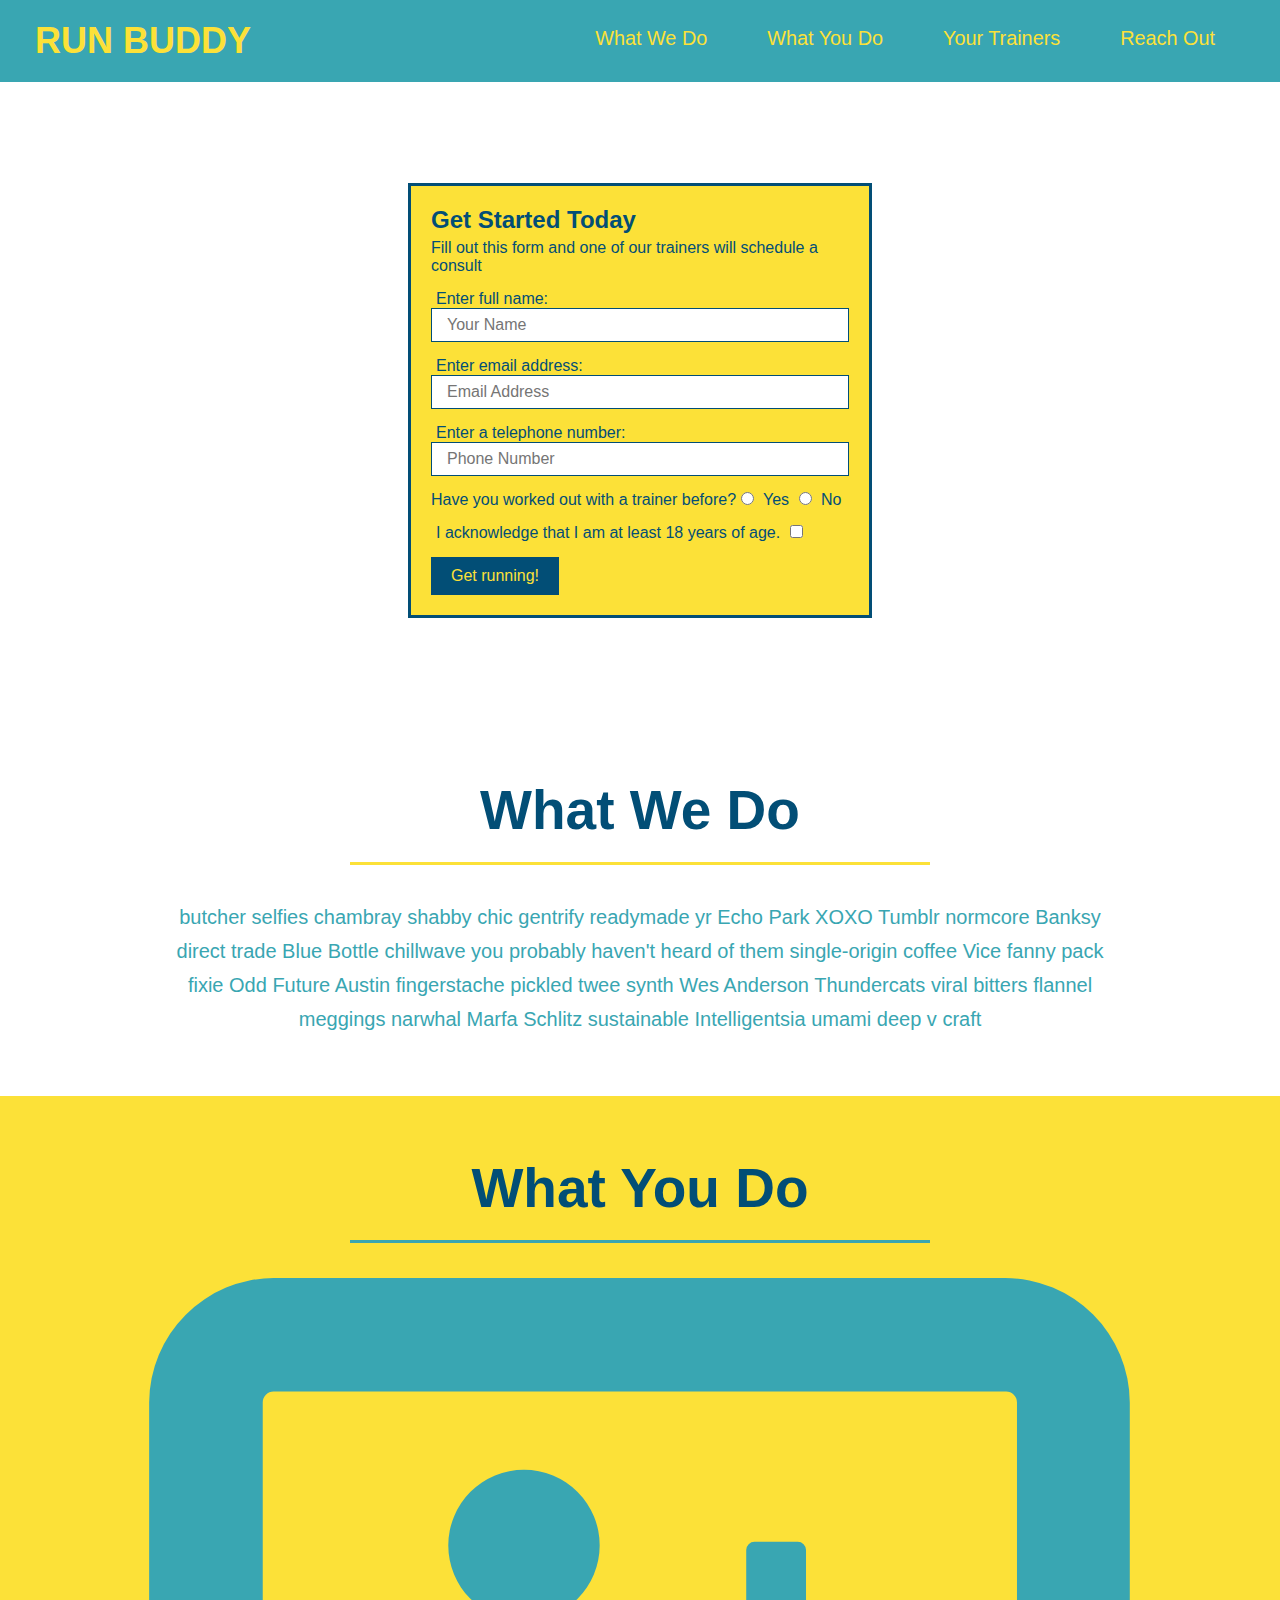
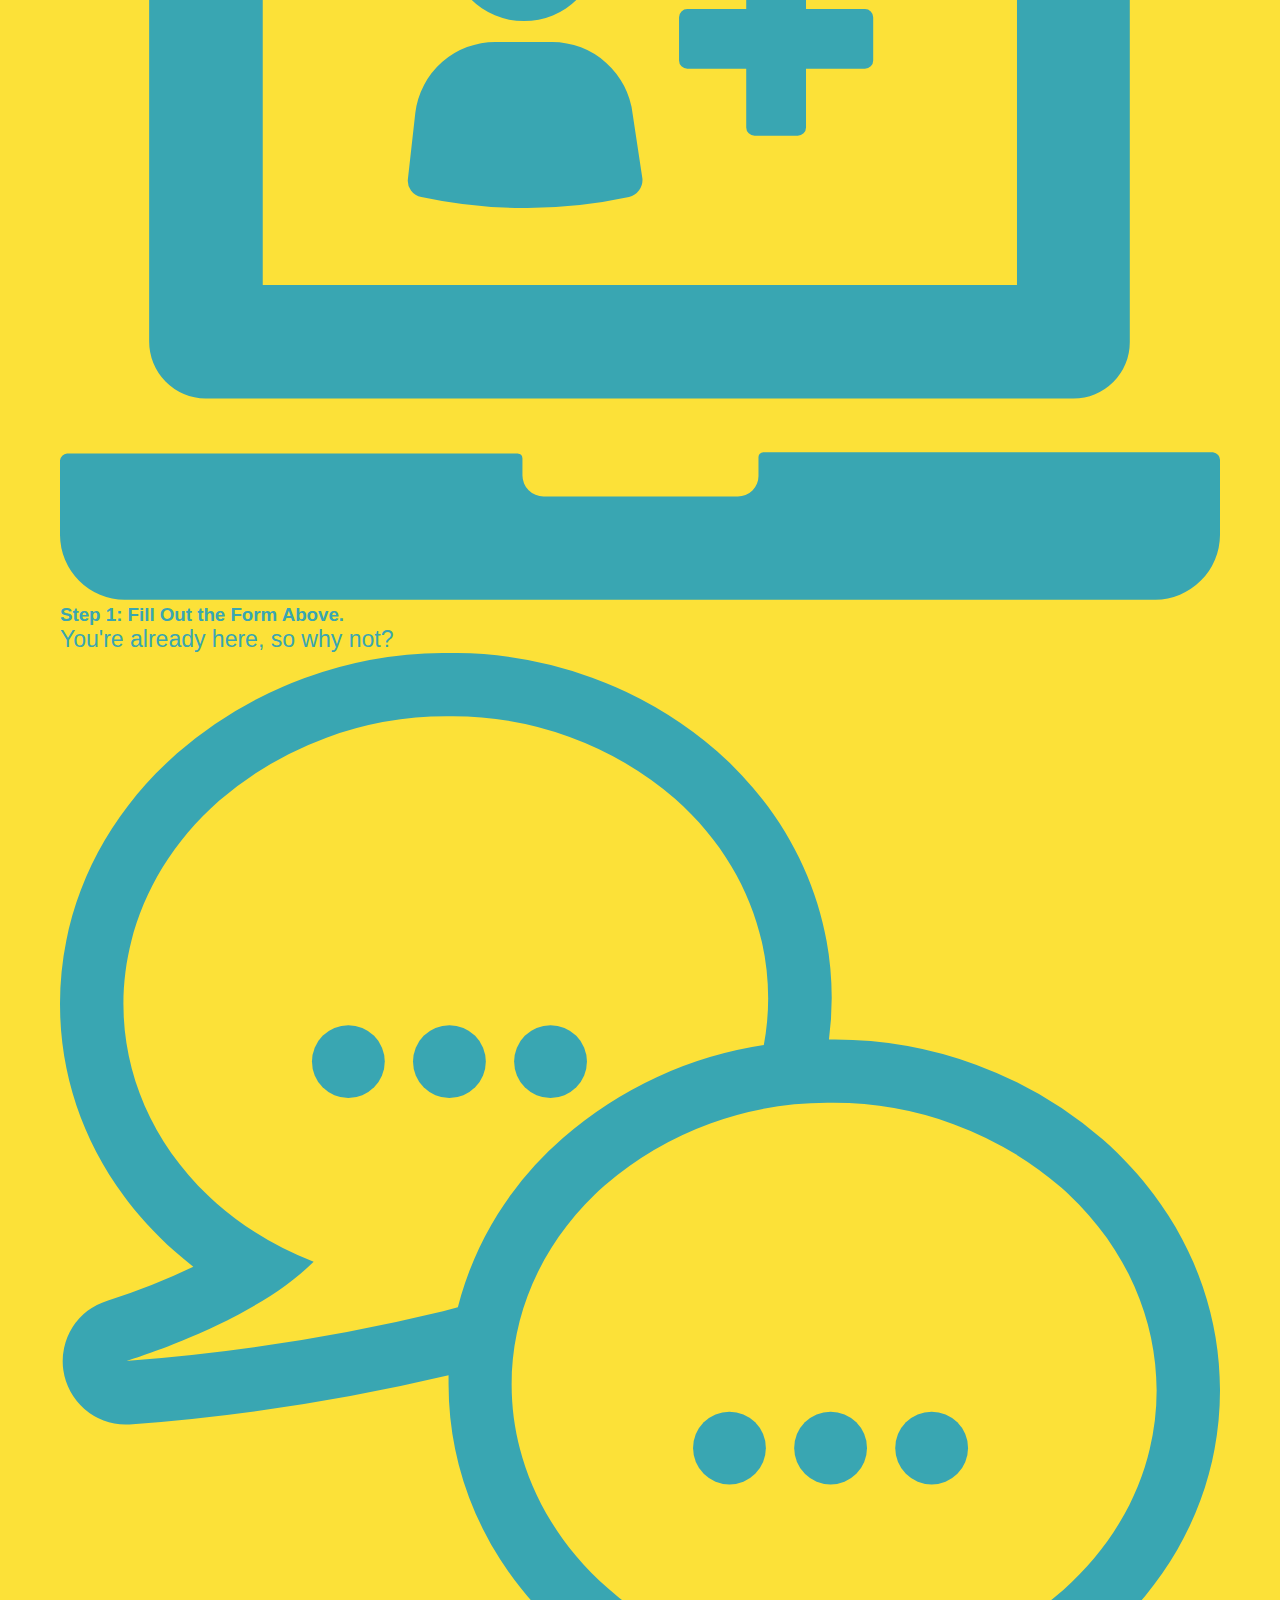
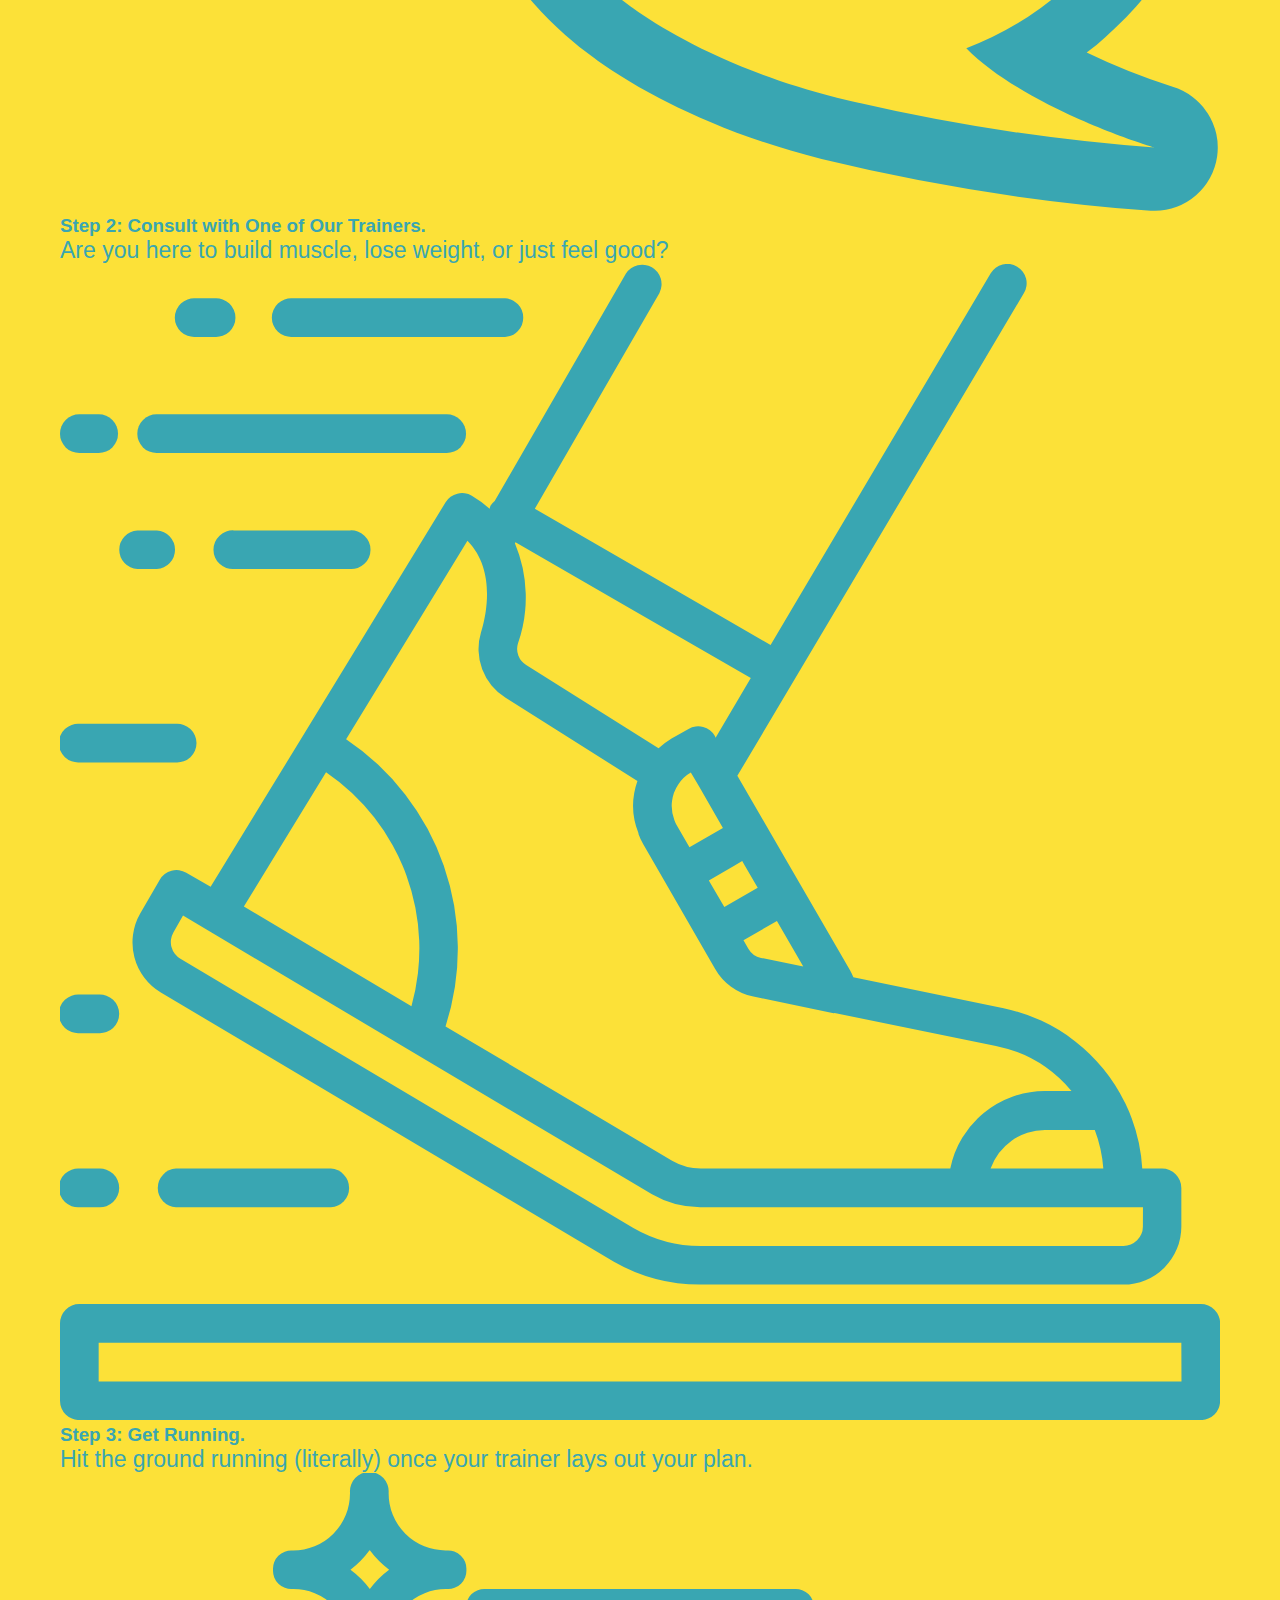
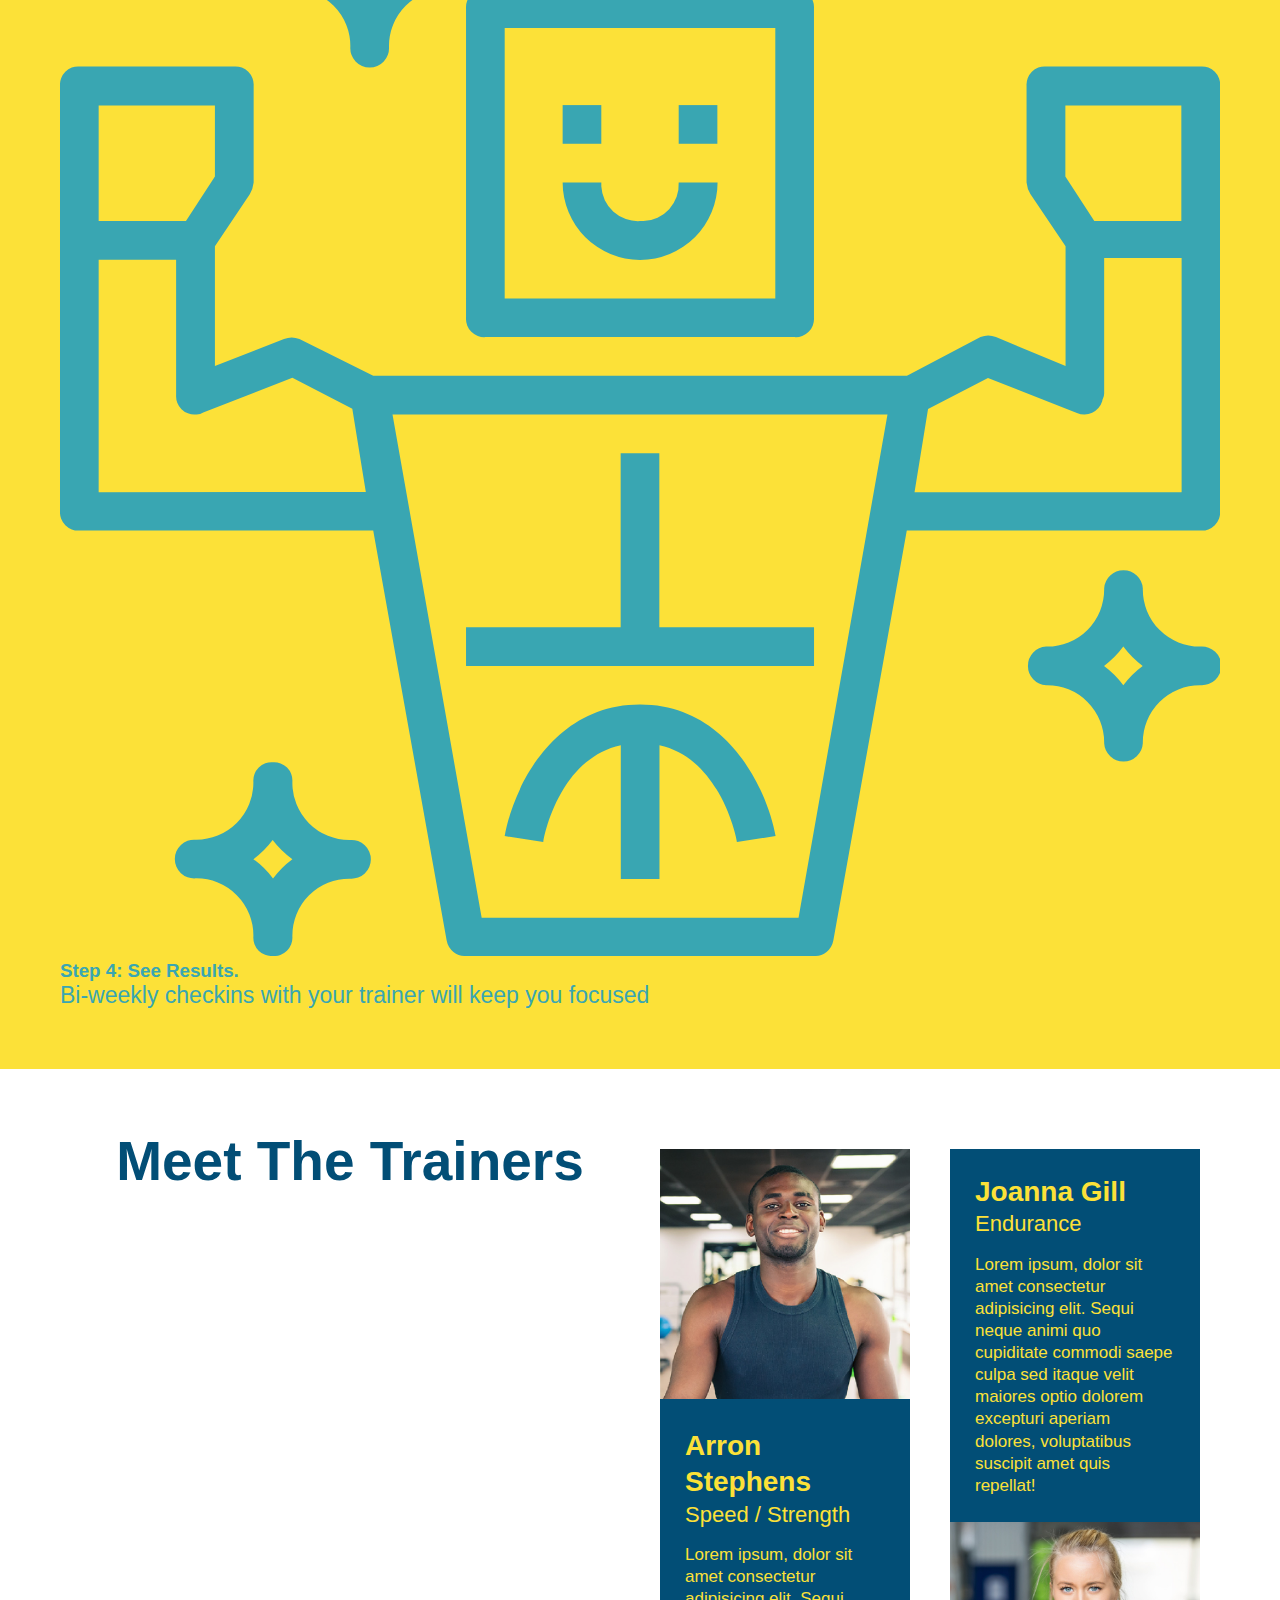
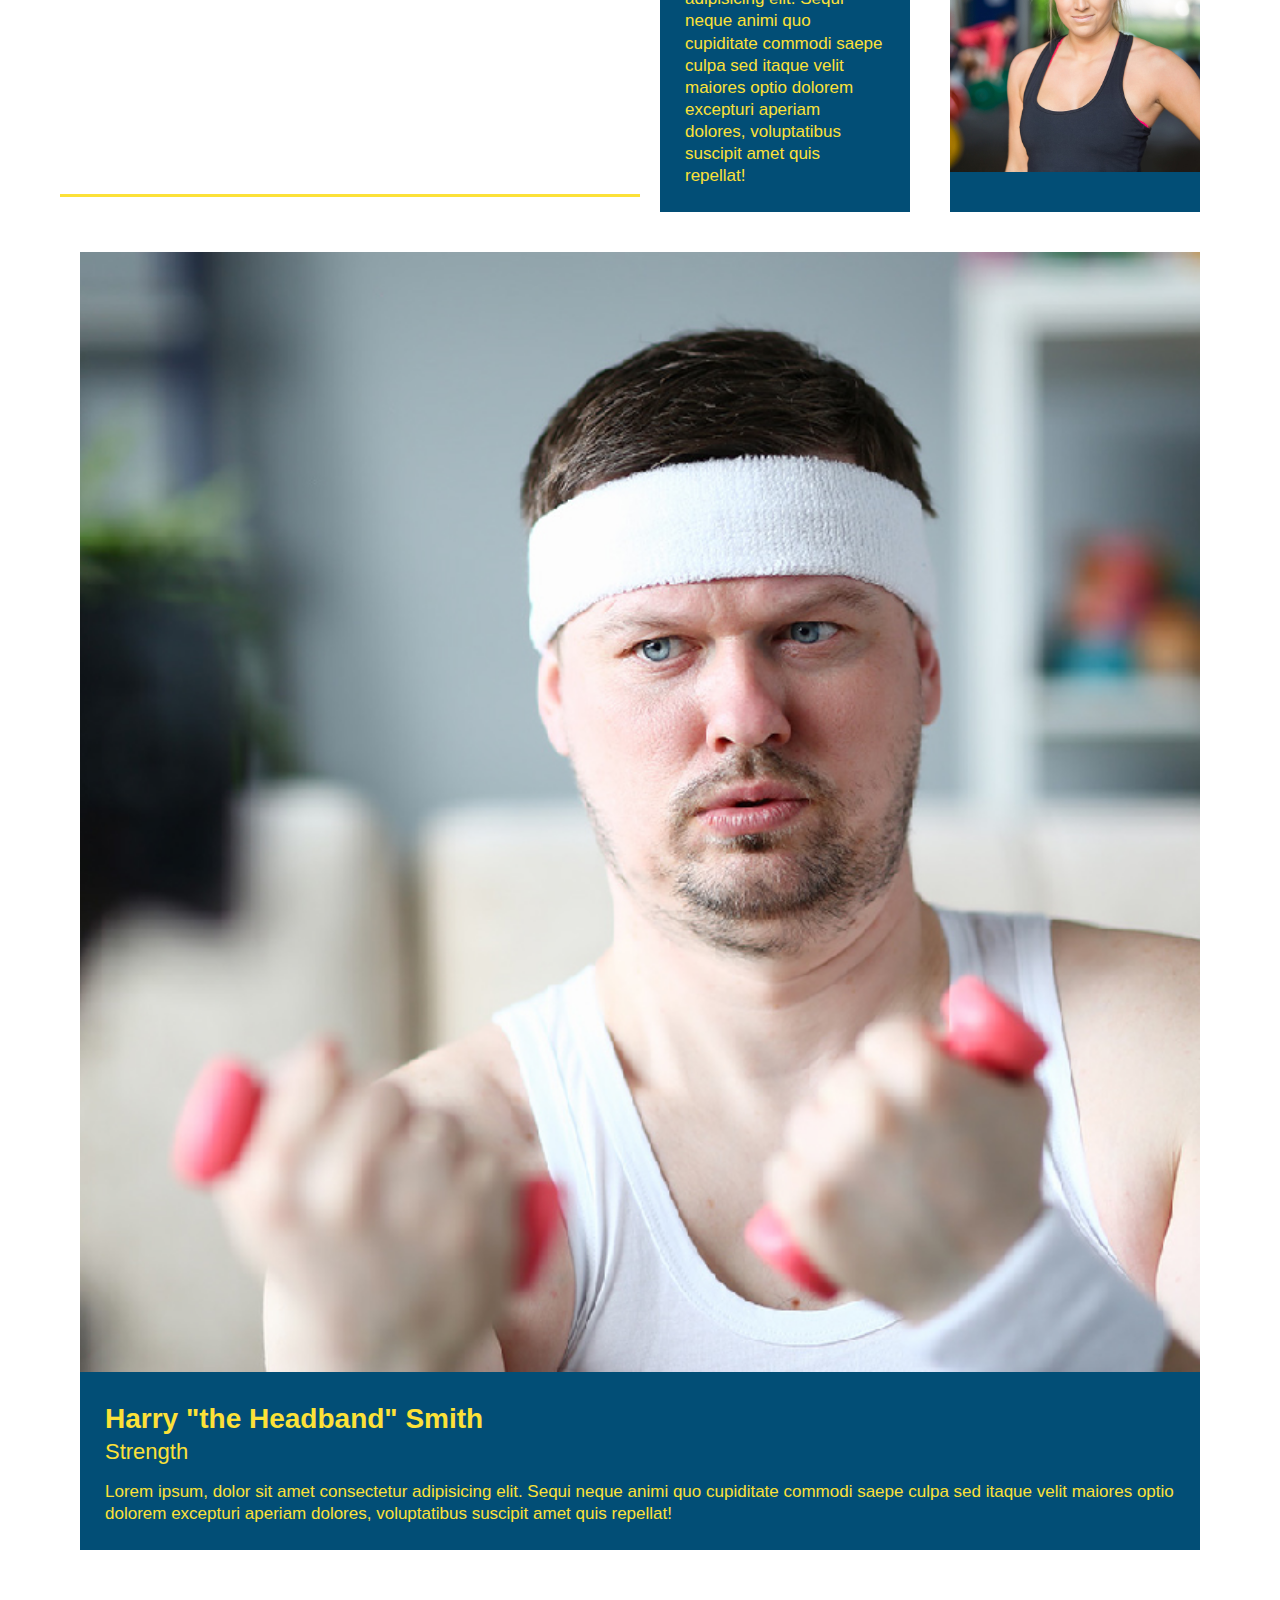
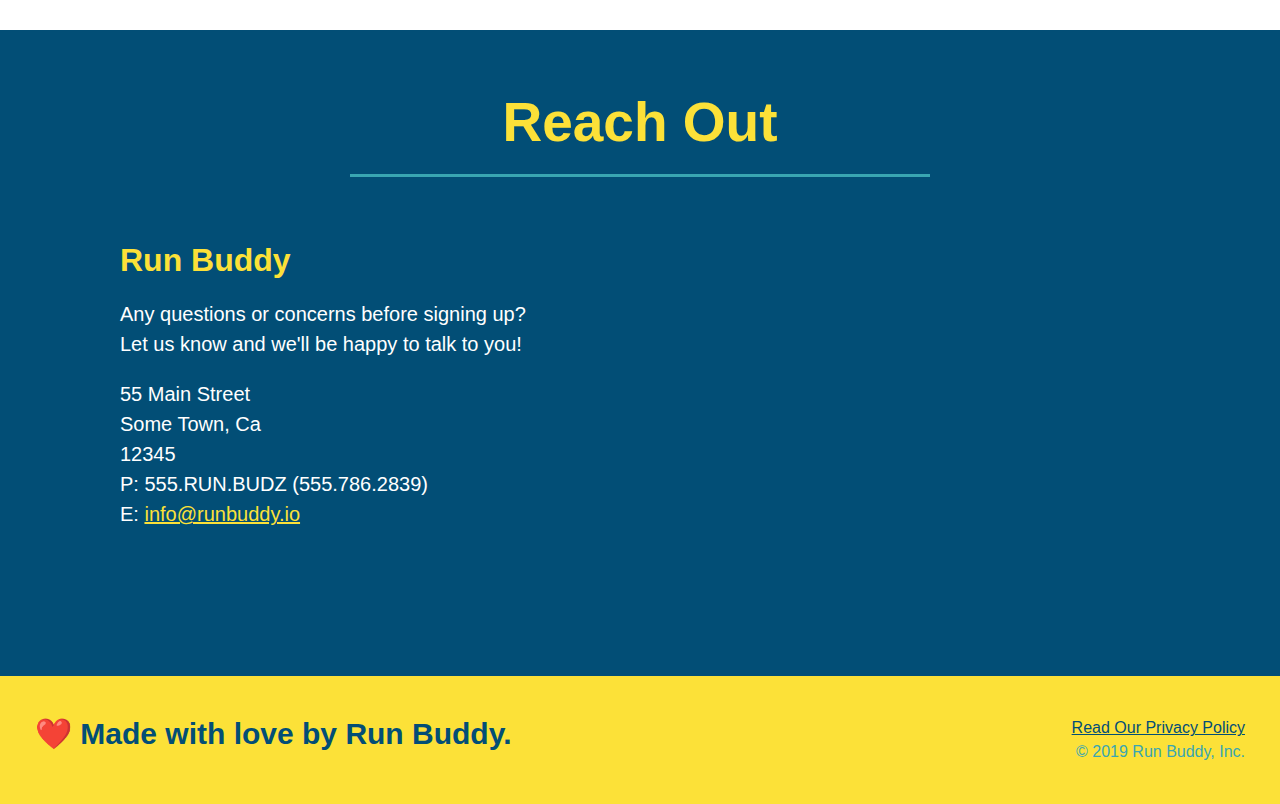
==== commit a7fba6d9: "fi" ====
--- a/index.html
+++ b/index.html
@@ -39,21 +39,9 @@
  
    <!-- hero/jumbotron -->
    <section class="hero">
-    <div class="hero-cta">
-      <div class ="flex-row">
-      <h2>Start Building Habits.</h2>
-      </div>
-      <div class="flex-row">
-      <p>
-        seitan heirloom post-ironic pop-up iPhone mlkshk hella selfies fashion axe occupy readymade put a bird on it messenger bag Wes Anderson Schlitz plaid Bushwick church-key lo-fi skateboard slow-carb hashtag trust fund Williamsburg biodiesel fixie farm-to-table 8-bit banjo XOXO Banksy chillwave bicycle rights retro cliche tattooed bespoke irony mumblecore Shoreditch deep v polaroid McSweeney's bitters cray gentrify tofu Marfa you probably haven't heard of them yr banh mi asymmetrical art party selvage letterpress High Life.
-      </p>
-      </div>
-    </div>
      <div class="hero-form">
        <h3>Get Started Today</h3>
-       <div class="flex-row">
        <p>Fill out this form and one of our trainers will schedule a consult</p>
-       </div>
        <form>
          <label for="name">Enter full name:</label>
          <input type="text" placeholder="Your Name" name="name" id="name" class="form-input" />
@@ -61,7 +49,6 @@
          <input type="text" placeholder="Email Address" name="email" id="email" class="form-input" />
          <label for="phone">Enter a telephone number:</label>
          <input type="text" placeholder="Phone Number" name="phone" id="phone" class="form-input" />
-         <div class="flex-row">
          <p>
            Have you worked out with a trainer before?
            <input type="radio" name="trainer-confirm" id="trainer-yes" />
@@ -75,7 +62,6 @@
            </label>
            <input type="checkbox" name="checkpoint1" id="checkbox" />
          </p>
-         </div>
          <button type="submit">
            Get running!
          </button>
@@ -85,7 +71,6 @@
  
    <!-- "what we do" section -->
    <section id="what-we-do" class="intro">
-     <div class="flex-row">
      <h2 class="section-title primary-border">What We Do</h2>
      <p>
        butcher selfies chambray shabby chic gentrify readymade yr Echo Park XOXO Tumblr normcore Banksy direct trade Blue
@@ -93,110 +78,45 @@
        fingerstache pickled twee synth Wes Anderson Thundercats viral bitters flannel meggings narwhal Marfa Schlitz
        sustainable Intelligentsia umami deep v craft
      </p>
-     </div>
    </section>
  
    <!-- "what you do" section -->
    <section id="what-you-do" class="steps">
-     <div class="flex-row">
      <h2 class="section-title secondary-border">What You Do</h2>
+ 
+     <div>
+       <img src="./assets/images/step-1.svg" alt="" />
+       <h3>Step 1: <span>Fill Out the Form Above.</span></h3>
+       <p>You're already here, so why not?</p>
      </div>
  
-     <div class="step">
-      <h3>Step 1.</h3>
-      <div class="step-info">
-        <div class="step-img">
-          <img src="./assets/images/step-1.svg" alt="" />
-        </div>
-        <div class="step-text">
-          <h4>Fill Out The Form Above</h4>
-          <p>You're already here, so why not?</p>
-        </div>
-      </div>
-    </div>
-
-     <div class="step">
-      <h3>Step 2:</h3>
-      <div class="step-info">
-        <div class="step-img">
-        <img src="./assets/images/step-2.svg" alt="" />
-        </div>
-        <div class="step-text">
-        <h4>Consult with One of Our Trainers.</h4>
+     <div>
+       <img src="./assets/images/step-2.svg" alt="" />
+       <h3>Step 2: <span>Consult with One of Our Trainers.</span></h3>
        <p>Are you here to build muscle, lose weight, or just feel good?</p>
-       </div>
-      </div>
      </div>
  
-     <div class="step">
-      <h3>Step 3:</h3>
-      <div class="step-info">
-        <div class="step-img">
+     <div>
        <img src="./assets/images/step-3.svg" alt="" />
-        </div>
-      <div class="step-text"> 
-        <h4>Get Running.</h4>
+       <h3>Step 3: <span>Get Running.</span></h3>
        <p>Hit the ground running (literally) once your trainer lays out your plan.</p>
-      </div>
-      </div>
      </div>
  
-     <div class="step">
-      <h3>Step 4:</h3>
-      <div class="step-info">
-        <div class="step-img">
+     <div>
        <img src="./assets/images/step-4.svg" alt="" />
-       </div>
-       <div class="step-text">
-        <h4>See Results.</h4>
+       <h3>Step 4: <span>See Results.</span></h3>
        <p>Bi-weekly checkins with your trainer will keep you focused</p>
-       </div>
-       </div>
      </div>
    </section>
  
    <!-- "meet the trainers" section -->
    <section id="your-trainers" class="trainers">
-    <div class="flex-row">
      <h2 class="section-title primary-border">Meet The Trainers</h2>
-    </div>
-     
-    <div>
-    <article class="trainer">
-      <img src="./assets/images/trainer-1.jpg" alt="Arron Stephens in his workout clothes, ready to pump iron" />
-      <div class="trainer-bio">
-        <h3 class="trainer-name">Arron Stephens</h3>
-        <h4 class="trainer-role">Speed / Strength</h4>
-        <p>
-          Lorem ipsum, dolor sit amet consectetur adipisicing elit. Sequi neque animi quo cupiditate commodi saepe culpa sed
-          itaque velit maiores optio dolorem excepturi aperiam dolores, voluptatibus suscipit amet quis repellat!
-        </p>
-      </div>
-    </article>
-    </div>
-     <!-- second trainer bio -->
-     <div>
      <article class="trainer">
-      <img src="./assets/images/trainer-2.jpg" alt="Joanna Gill cooling off after a workout" />
-       <div class="trainer-bio">
-         <h3 class="trainer-name">Joanna Gill</h3>
-         <h4 class="trainer-role">Endurance</h4>
-         <p>
-           Lorem ipsum, dolor sit amet consectetur adipisicing elit. Sequi neque animi quo cupiditate commodi saepe culpa
-           sed
-           itaque velit maiores optio dolorem excepturi aperiam dolores, voluptatibus suscipit amet quis repellat!
-         </p>
-       </div>
-      
-     </article>
- 
-     <!-- third trainer bio -->
-     <article class="trainer">
-       <img src="./assets/images/trainer-3.jpg"
-         alt="Harry Smith wearing a headband and lifting comically small pink weights" />
-       <div class="trainer">
-         <h3 class="trainer-name">Harry "the Headband" Smith</h3>
-         <h4 class="trainer-role">Strength</h4>
+       <img src="./assets/images/trainer-1.jpg" alt="Arron Stephens in his workout clothes, ready to pump iron" />
+       <div class="trainer-bio text-left">
+         <h3>Arron Stephens</h3>
+         <h4>Speed / Strength</h4>
          <p>
            Lorem ipsum, dolor sit amet consectetur adipisicing elit. Sequi neque animi quo cupiditate commodi saepe culpa
            sed
@@ -204,26 +124,55 @@
          </p>
        </div>
      </article>
-     </div>
+ 
+     <!-- second trainer bio -->
+     <article class="trainer">
+       <div class="trainer-bio text-right">
+         <h3>Joanna Gill</h3>
+         <h4>Endurance</h4>
+         <p>
+           Lorem ipsum, dolor sit amet consectetur adipisicing elit. Sequi neque animi quo cupiditate commodi saepe culpa
+           sed
+           itaque velit maiores optio dolorem excepturi aperiam dolores, voluptatibus suscipit amet quis repellat!
+         </p>
+       </div>
+       <img src="./assets/images/trainer-2.jpg" alt="Joanna Gill cooling off after a workout" />
+     </article>
+ 
+     <!-- third trainer bio -->
+     <article class="trainer">
+       <img src="./assets/images/trainer-3.jpg"
+         alt="Harry Smith wearing a headband and lifting comically small pink weights" />
+       <div class="trainer-bio text-left">
+         <h3>Harry "the Headband" Smith</h3>
+         <h4>Strength</h4>
+         <p>
+           Lorem ipsum, dolor sit amet consectetur adipisicing elit. Sequi neque animi quo cupiditate commodi saepe culpa
+           sed
+           itaque velit maiores optio dolorem excepturi aperiam dolores, voluptatibus suscipit amet quis repellat!
+         </p>
+       </div>
+     </article>
    </section>
  
    <!-- "reach out" section -->
    <section id="reach-out" class="contact">
-    <div class="flex-row">
      <h2 class="section-title secondary-border">Reach Out</h2>
-    </div>
      <div class="contact-info">
-      <div class="contact-form">
-        <h3>Contact Us</h3>
-        <form>
-           <label for="contact-name">Your Name</label>
-           <input type="text" id="contact-name" placeholder="Your Name" />
-      
-           <label for="contact-message">Message</label>
-           <textarea id="contact-message" placeholder="Message"></textarea>
-      
-           <button type="submit">Submit</button>
-          </form>
+      <div>
+        <h3>Run Buddy</h3>
+        <p>
+          Any questions or concerns before signing up?
+          <br />
+          Let us know and we'll be happy to talk to you!
+        </p>
+        <address>
+          55 Main Street <br />
+          Some Town, Ca <br />
+          12345<br />
+          P: 555.RUN.BUDZ (555.786.2839)<br />
+          E: <a href="mailto:info@runbuddy.io">info@runbuddy.io</a>
+        </address>
       </div>
        <iframe src="https://www.google.com/maps/embed?pb=!1m18!1m12!1m3!1d2928.4629900935247!2d-83.16448868426713!3d42.77856117916105!2m3!1f0!2f0!3f0!3m2!1i1024!2i768!4f13.1!3m3!1m2!1s0x8824ee7e52b7e351%3A0x87d02102927905!2s1480%20Tamarack%20Ln%2C%20Oakland%20Charter%20Township%2C%20MI%2048363!5e0!3m2!1sen!2sus!4v1637799538422!5m2!1sen!2sus"
         width="600"
@@ -232,28 +181,13 @@
            allowfullscreen=""
             loading="lazy">         
        </iframe>
-       <div>
-         <h3>Run Buddy</h3>
-           Any questions or concerns before signing up?
-           <br />
-           Let us know and we'll be happy to talk to you!
-         </p>
-         <address>
-           55 Main Street <br />
-           Some Town, Ca <br />
-           12345<br />
-           P: 555.RUN.BUDZ (555.786.2839)<br />
-           E: <a href="mailto:info@runbuddy.io">info@runbuddy.io</a>
-         </address>
-       </div>
+       
      </div>
    </section>
  
    <!-- footer -->
    <footer>
-    <div class="flex-row">
      <h2>❤️ Made with love by Run Buddy.</h2>
-     </div>
      <div>
        <a href="./privacy-policy.html">Read Our Privacy Policy</a><br />
        &copy; 2019 Run Buddy, Inc.
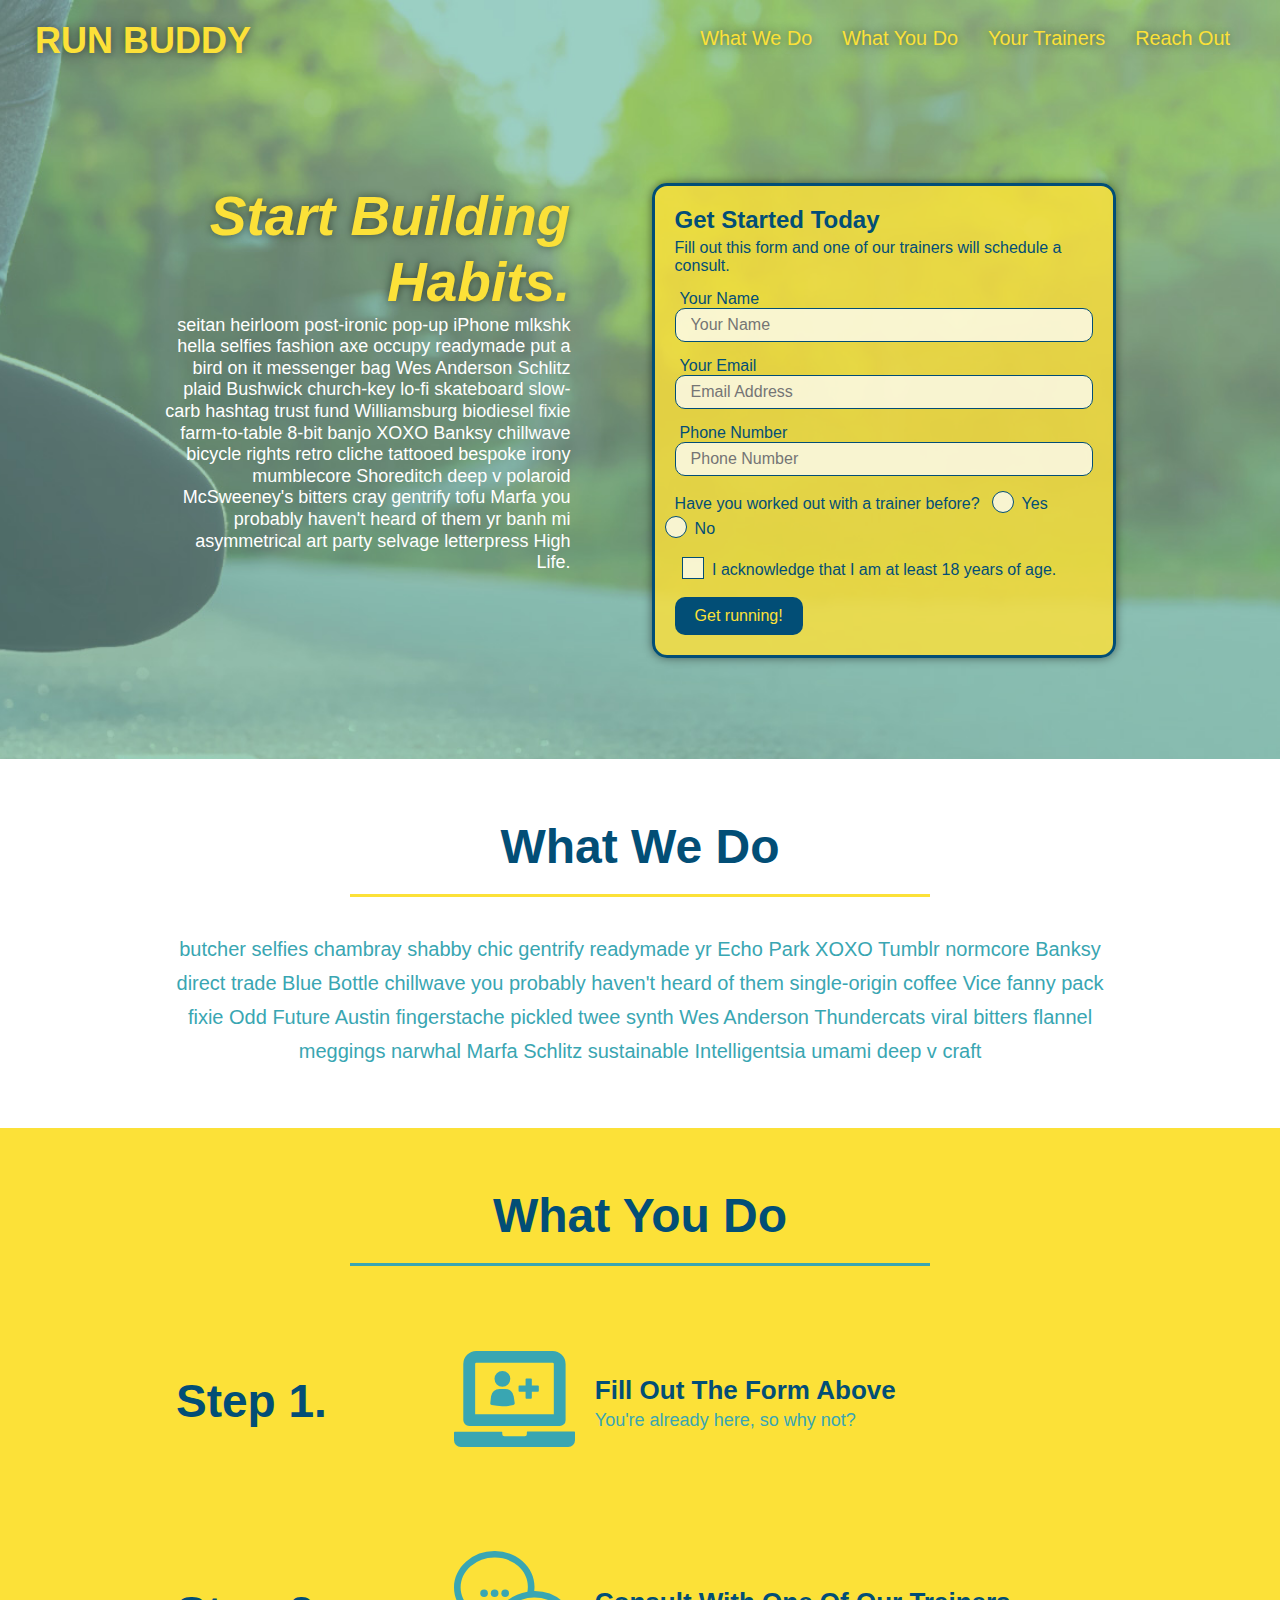
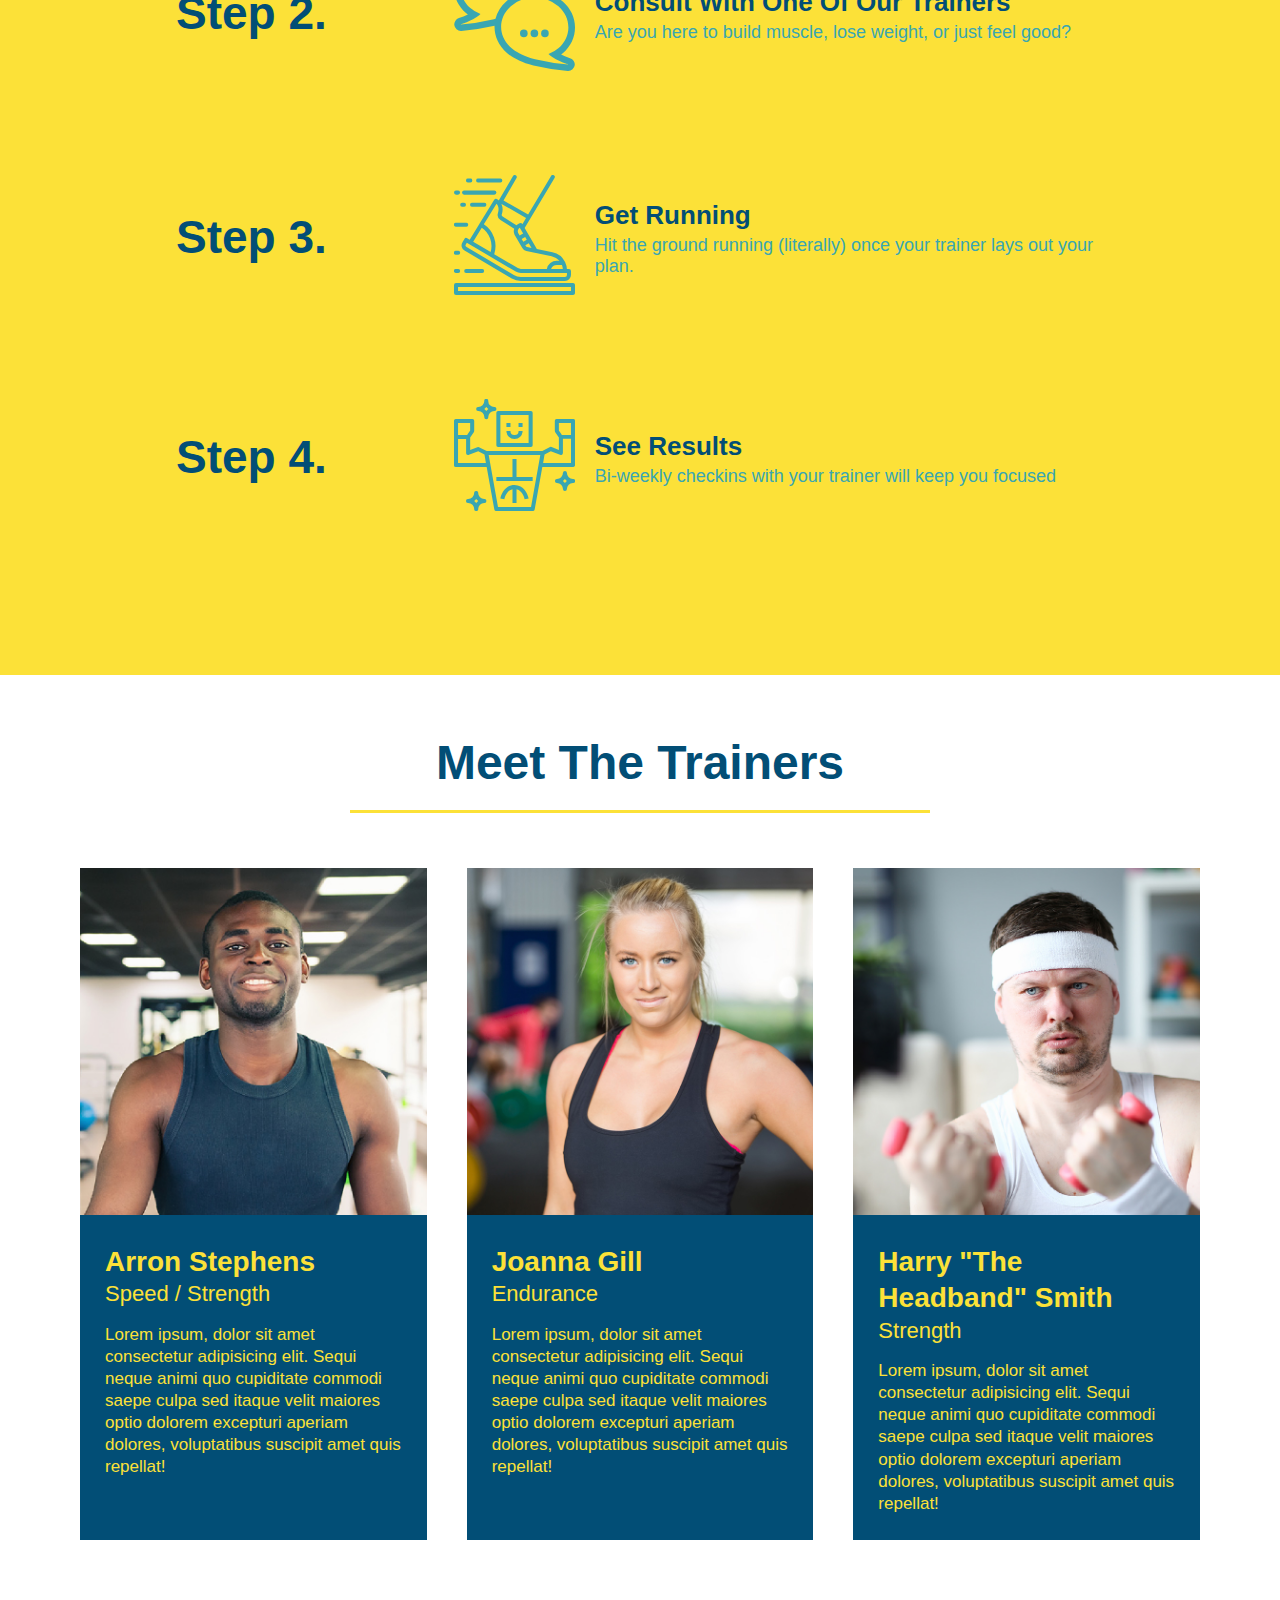
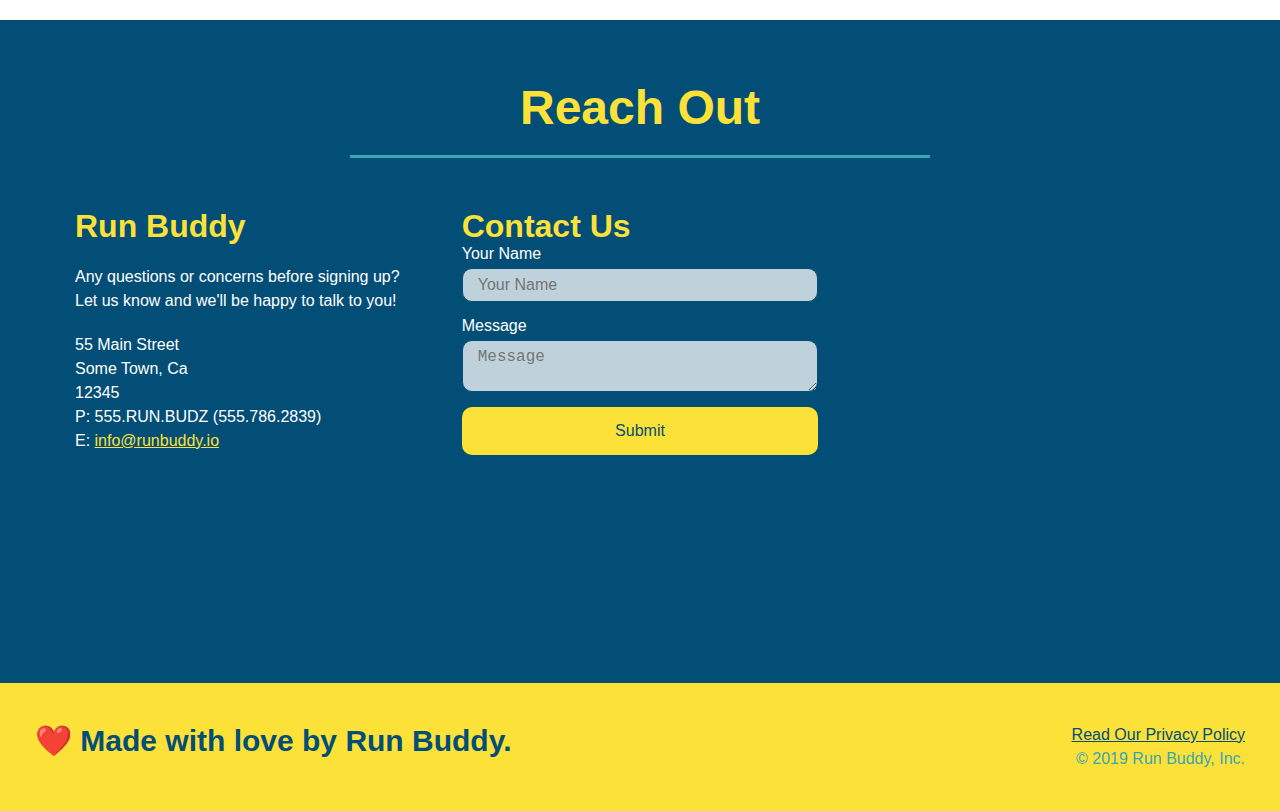
==== commit c97aab57: "checking" ====
--- a/index.html
+++ b/index.html
@@ -1,198 +1,253 @@
 
- <!DOCTYPE html>
- <html lang="en">
- 
- <head>
-   <meta charset="UTF-8" />
-   <title>Run Buddy</title>
-   <link rel="stylesheet" href="./assets/css/style.css" />
- </head>
- 
- <body>
-   <!-- navigation -->
-   <header>
-     <h1>
-       <a href="/">
-         RUN BUDDY
-       </a>
-     </h1>
-     <nav>
-       <!-- Unordered list element -->
-       <ul>
-         <!-- List item element-->
-         <li>
-           <!-- Anchor element -->
-           <a href="#what-we-do">What We Do</a>
-         </li>
-         <li>
-           <a href="#what-you-do">What You Do</a>
-         </li>
-         <li>
-           <a href="#your-trainers">Your Trainers</a>
-         </li>
-         <li>
-           <a href="#reach-out">Reach Out</a>
-         </li>
-       </ul>
-     </nav>
-   </header>
- 
-   <!-- hero/jumbotron -->
-   <section class="hero">
-     <div class="hero-form">
-       <h3>Get Started Today</h3>
-       <p>Fill out this form and one of our trainers will schedule a consult</p>
-       <form>
-         <label for="name">Enter full name:</label>
-         <input type="text" placeholder="Your Name" name="name" id="name" class="form-input" />
-         <label for="email">Enter email address:</label>
-         <input type="text" placeholder="Email Address" name="email" id="email" class="form-input" />
-         <label for="phone">Enter a telephone number:</label>
-         <input type="text" placeholder="Phone Number" name="phone" id="phone" class="form-input" />
-         <p>
-           Have you worked out with a trainer before?
-           <input type="radio" name="trainer-confirm" id="trainer-yes" />
-           <label for="trainer-yes">Yes</label>
-           <input type="radio" name="trainer-confirm" id="trainer-no" />
-           <label for="trainer-no">No</label>
-         </p>
-         <p>
-           <label for="checkbox">
-             I acknowledge that I am at least 18 years of age.
-           </label>
-           <input type="checkbox" name="checkpoint1" id="checkbox" />
-         </p>
-         <button type="submit">
-           Get running!
-         </button>
-       </form>
-     </div>
-   </section>
- 
-   <!-- "what we do" section -->
-   <section id="what-we-do" class="intro">
-     <h2 class="section-title primary-border">What We Do</h2>
-     <p>
-       butcher selfies chambray shabby chic gentrify readymade yr Echo Park XOXO Tumblr normcore Banksy direct trade Blue
-       Bottle chillwave you probably haven't heard of them single-origin coffee Vice fanny pack fixie Odd Future Austin
-       fingerstache pickled twee synth Wes Anderson Thundercats viral bitters flannel meggings narwhal Marfa Schlitz
-       sustainable Intelligentsia umami deep v craft
-     </p>
-   </section>
- 
-   <!-- "what you do" section -->
-   <section id="what-you-do" class="steps">
-     <h2 class="section-title secondary-border">What You Do</h2>
- 
-     <div>
-       <img src="./assets/images/step-1.svg" alt="" />
-       <h3>Step 1: <span>Fill Out the Form Above.</span></h3>
-       <p>You're already here, so why not?</p>
-     </div>
- 
-     <div>
-       <img src="./assets/images/step-2.svg" alt="" />
-       <h3>Step 2: <span>Consult with One of Our Trainers.</span></h3>
-       <p>Are you here to build muscle, lose weight, or just feel good?</p>
-     </div>
- 
-     <div>
-       <img src="./assets/images/step-3.svg" alt="" />
-       <h3>Step 3: <span>Get Running.</span></h3>
-       <p>Hit the ground running (literally) once your trainer lays out your plan.</p>
-     </div>
- 
-     <div>
-       <img src="./assets/images/step-4.svg" alt="" />
-       <h3>Step 4: <span>See Results.</span></h3>
-       <p>Bi-weekly checkins with your trainer will keep you focused</p>
-     </div>
-   </section>
- 
-   <!-- "meet the trainers" section -->
-   <section id="your-trainers" class="trainers">
-     <h2 class="section-title primary-border">Meet The Trainers</h2>
-     <article class="trainer">
-       <img src="./assets/images/trainer-1.jpg" alt="Arron Stephens in his workout clothes, ready to pump iron" />
-       <div class="trainer-bio text-left">
-         <h3>Arron Stephens</h3>
-         <h4>Speed / Strength</h4>
-         <p>
-           Lorem ipsum, dolor sit amet consectetur adipisicing elit. Sequi neque animi quo cupiditate commodi saepe culpa
-           sed
-           itaque velit maiores optio dolorem excepturi aperiam dolores, voluptatibus suscipit amet quis repellat!
-         </p>
-       </div>
-     </article>
- 
-     <!-- second trainer bio -->
-     <article class="trainer">
-       <div class="trainer-bio text-right">
-         <h3>Joanna Gill</h3>
-         <h4>Endurance</h4>
-         <p>
-           Lorem ipsum, dolor sit amet consectetur adipisicing elit. Sequi neque animi quo cupiditate commodi saepe culpa
-           sed
-           itaque velit maiores optio dolorem excepturi aperiam dolores, voluptatibus suscipit amet quis repellat!
-         </p>
-       </div>
-       <img src="./assets/images/trainer-2.jpg" alt="Joanna Gill cooling off after a workout" />
-     </article>
- 
-     <!-- third trainer bio -->
-     <article class="trainer">
-       <img src="./assets/images/trainer-3.jpg"
-         alt="Harry Smith wearing a headband and lifting comically small pink weights" />
-       <div class="trainer-bio text-left">
-         <h3>Harry "the Headband" Smith</h3>
-         <h4>Strength</h4>
-         <p>
-           Lorem ipsum, dolor sit amet consectetur adipisicing elit. Sequi neque animi quo cupiditate commodi saepe culpa
-           sed
-           itaque velit maiores optio dolorem excepturi aperiam dolores, voluptatibus suscipit amet quis repellat!
-         </p>
-       </div>
-     </article>
-   </section>
- 
-   <!-- "reach out" section -->
-   <section id="reach-out" class="contact">
-     <h2 class="section-title secondary-border">Reach Out</h2>
-     <div class="contact-info">
+<!DOCTYPE html>
+<html lang="en">
+  <head>
+    <meta charset="UTF-8" />
+    <meta name="viewport" content="width=device-width, initial-scale=1.0" />
+    <link rel="stylesheet" href="./assets/css/style.css">
+    <title>Run Buddy</title>
+  </head>
+  <body>
+    <!-- navigation tags - block level element -->
+    <header>
+      <h1>
+        <a href="/">RUN BUDDY</a>
+      </h1>
+      <nav>
+        <ul>
+          <li>
+            <a href="#what-we-do">What We Do</a>
+          </li>
+          <li>
+            <a href="#what-you-do">What You Do</a>
+          </li>
+          <li>
+            <a href="#your-trainers">Your Trainers</a>
+          </li>
+          <li>
+            <a href="#reach-out">Reach Out</a>
+          </li>
+        </ul>
+      </nav>
+    </header>
+    <!-- end navigation -->
+
+    <!-- hero/jumbotron -->
+    <section class="hero">
+      <div class="hero-cta">
+        <h2>Start Building Habits.</h2>
+        <p>
+          seitan heirloom post-ironic pop-up iPhone mlkshk hella selfies fashion axe occupy readymade put a bird on it
+          messenger bag Wes Anderson Schlitz plaid Bushwick church-key lo-fi skateboard slow-carb hashtag trust fund
+          Williamsburg biodiesel fixie farm-to-table 8-bit banjo XOXO Banksy chillwave bicycle rights retro cliche
+          tattooed bespoke irony mumblecore Shoreditch deep v polaroid McSweeney's bitters cray gentrify tofu Marfa you
+          probably haven't heard of them yr banh mi asymmetrical art party selvage letterpress High Life.
+        </p>
+      </div>
+
+      <div class="hero-form">
+        <h3>Get Started Today</h3>
+        <p>Fill out this form and one of our trainers will schedule a consult.</p>
+        <form>
+          <label for="name">Your Name</label>
+          <input type="text" placeholder="Your Name" id="name" name="name" class="form-input" />
+          <label for="email">Your Email</label>
+          <input type="email" placeholder="Email Address" id="email" name="email" class="form-input" />
+          <label for="phone">Phone Number</label>
+          <input type="tel" placeholder="Phone Number" name="phone" id="phone" class="form-input" />
+          <p>
+            Have you worked out with a trainer before?
+            <span class="radio-wrapper">
+              <input type="radio" name="trainer-confirm" id="trainer-yes" />
+              <label for="trainer-yes">Yes</label>
+            </span>
+            <span class="radio-wrapper">
+              <input type="radio" name="trainer-confirm" id="trainer-no" />
+              <label for="trainer-no">No</label>
+            </span>
+          </p>
+          <p>
+            <span class="checkbox-wrapper">
+              <input type="checkbox" name="checkpoint1" id="checkbox" />
+              <label for="checkbox">I acknowledge that I am at least 18 years of age.</label>
+            </span>
+          </p>
+          <button type="submit">
+            Get running!
+          </button>
+        </form>
+      </div>
+    </section>
+    <!-- end header -->
+
+    <!-- "what we do" start - <section> -->
+    <section id="what-we-do" class="intro">
+      <div class="flex-row">
+        <h2 class="section-title primary-border">
+          What We Do
+        </h2>
+      </div>
+      <div class="flex-row">
+        <p>
+          butcher selfies chambray shabby chic gentrify readymade yr Echo Park XOXO Tumblr normcore Banksy direct trade  Blue Bottle chillwave you probably haven't heard of them single-origin coffee Vice fanny pack fixie Odd Future Austin fingerstache pickled twee synth Wes Anderson Thundercats viral bitters flannel meggings narwhal Marfa Schlitz sustainable Intelligentsia umami deep v craft
+        </p>
+      </div>
+    </section>
+    <!-- end "what we do" -->
+
+    <!-- "what you do" start -->
+    <section id="what-you-do" class="steps">
+      <div class="flex-row">
+        <h2 class="section-title secondary-border">
+          What You Do
+        </h2> 
+      </div>
+      <div class="step">
+        <h3>Step 1.</h3>
+        <div class="step-info">
+          <div class="step-img">
+            <img src="./assets/images/step-1.svg" alt="" />
+          </div>
+          <div class="step-text">
+            <h4>Fill Out The Form Above</h4>
+            <p>You're already here, so why not?</p>
+          </div>
+        </div>
+      </div>
+      <div class="step">
+        <h3>Step 2.</h3>
+        <div class="step-info">
+          <div class="step-img">
+            <img src="./assets/images/step-2.svg" alt="" />
+          </div>
+          <div class="step-text">
+            <h4>Consult With One Of Our Trainers</h4>
+            <p>Are you here to build muscle, lose weight, or just feel good?</p>
+          </div>
+        </div>
+      </div>
+      <div class="step">
+        <h3>Step 3.</h3>
+        <div class="step-info">
+          <div class="step-img">
+            <img src="./assets/images/step-3.svg" alt="" />
+          </div>
+          <div class="step-text">
+            <h4>Get Running</h4>
+            <p>Hit the ground running (literally) once your trainer lays out your plan.</p>
+          </div>
+        </div>
+      </div>
+      <div class="step">
+        <h3>Step 4.</h3>
+        <div class="step-info">
+          <div class="step-img">
+            <img src="./assets/images/step-4.svg" alt="" />
+          </div>
+          <div class="step-text">
+            <h4>See Results</h4>
+            <p>Bi-weekly checkins with your trainer will keep you focused</p>
+          </div>
+        </div>
+      </div>
+    </section>
+    <!-- "what you do" end -->
+
+    <!-- "meet the trainers" start -->
+    <section id="your-trainers">
+      <div class="flex-row">
+        <h2 class="section-title primary-border">
+          Meet The Trainers
+        </h2>
+      </div>
+
+      <div class="trainers">
+        <article class="trainer">
+          <img src="./assets/images/trainer-1.jpg" alt="Arron Stephens in his workout clothes, ready to pump iron" />
+          <div class="trainer-bio">
+            <h3 class="trainer-name">Arron Stephens</h3>
+            <h4 class="trainer-role">Speed / Strength</h4>
+            <p>Lorem ipsum, dolor sit amet consectetur adipisicing elit. Sequi neque animi quo cupiditate commodi saepe culpa sed itaque velit maiores optio dolorem excepturi aperiam dolores, voluptatibus suscipit amet quis repellat!</p>
+          </div>
+        </article>
+
+        <article class="trainer">
+          <img src="./assets/images/trainer-2.jpg" alt="Joanna Gill cooling off after a work out" />
+          <div class="trainer-bio">
+            <h3 class="trainer-name">Joanna Gill</h3>
+            <h4 class="trainer-role">Endurance</h4>
+            <p>Lorem ipsum, dolor sit amet consectetur adipisicing elit. Sequi neque animi quo cupiditate commodi saepe culpa sed itaque velit maiores optio dolorem excepturi aperiam dolores, voluptatibus suscipit amet quis repellat!</p>
+            </div>
+          </article>
+
+        <article class="trainer">
+          <img src="./assets/images/trainer-3.jpg" alt="Harry Smith wearing a headband and lifting comically small pink weights" />
+          <div class="trainer-bio">
+            <h3 class="trainer-name">Harry "The Headband" Smith</h3>
+            <h4 class="trainer-role">Strength</h4>
+            <p>Lorem ipsum, dolor sit amet consectetur adipisicing elit. Sequi neque animi quo cupiditate commodi saepe culpa sed itaque velit maiores optio dolorem excepturi aperiam dolores, voluptatibus suscipit amet quis repellat!</p>
+          </div>
+        </article>
+      </div>
+    </section>
+    <!-- "meet the trainers" end -->
+
+    <!-- "reach out" start -->
+    <section id="reach-out" class="contact">
+      <div class="flex-row">
+        <h2 class="section-title secondary-border">
+          Reach Out
+        </h2>
+      </div>
+
+      <div class="contact-info">
+        <div>
+          <h3>Run Buddy</h3>
+          <p>
+            Any questions or concerns before signing up? 
+            <br/>
+            Let us know and we'll be happy to talk to you!
+          </p>
+
+          <address>
+            55 Main Street <br/>
+            Some Town, Ca <br/>
+            12345<br/>
+            P: 555.RUN.BUDZ (555.786.2839)<br/>
+            E: <a href="mailto:info@runbuddy.io">info@runbuddy.io</a>
+          </address>
+          
+        </div>
+
+        <div class="contact-form">
+          <h3>Contact Us</h3>
+          <form>
+            <label for="contact-name">Your Name</label>
+            <input type="text" id="contact-name" placeholder="Your Name" />
+        
+            <label for="contact-message">Message</label>
+            <textarea id="contact-message" placeholder="Message"></textarea>
+        
+            <button type="submit">Submit</button>
+          </form>
+        </div>
+        
+        <iframe
+          src="https://www.google.com/maps/embed?pb=!1m14!1m12!1m3!1d12182.30520634488!2d-74.0652613!3d40.2407219!2m3!1f0!2f0!3f0!3m2!1i1024!2i768!4f13.1!5e0!3m2!1sen!2sus!4v1561060983193!5m2!1sen!2sus"
+          frameborder="0" style="border:0" allowfullscreen>
+        </iframe>
+      </div>
+    </section>
+    <!-- "reach out" end -->
+
+    <!-- footer -->
+    <footer>
+      <h2>❤️ Made with love by Run Buddy.</h2>
       <div>
-        <h3>Run Buddy</h3>
-        <p>
-          Any questions or concerns before signing up?
-          <br />
-          Let us know and we'll be happy to talk to you!
-        </p>
-        <address>
-          55 Main Street <br />
-          Some Town, Ca <br />
-          12345<br />
-          P: 555.RUN.BUDZ (555.786.2839)<br />
-          E: <a href="mailto:info@runbuddy.io">info@runbuddy.io</a>
-        </address>
-      </div>
-       <iframe src="https://www.google.com/maps/embed?pb=!1m18!1m12!1m3!1d2928.4629900935247!2d-83.16448868426713!3d42.77856117916105!2m3!1f0!2f0!3f0!3m2!1i1024!2i768!4f13.1!3m3!1m2!1s0x8824ee7e52b7e351%3A0x87d02102927905!2s1480%20Tamarack%20Ln%2C%20Oakland%20Charter%20Township%2C%20MI%2048363!5e0!3m2!1sen!2sus!4v1637799538422!5m2!1sen!2sus"
-        width="600"
-         height="450"
-          style="border:0;"
-           allowfullscreen=""
-            loading="lazy">         
-       </iframe>
-       
-     </div>
-   </section>
- 
-   <!-- footer -->
-   <footer>
-     <h2>❤️ Made with love by Run Buddy.</h2>
-     <div>
-       <a href="./privacy-policy.html">Read Our Privacy Policy</a><br />
-       &copy; 2019 Run Buddy, Inc.
-     </div>
-   </footer>
- </body>
- 
- </html>+        <a href="./privacy-policy.html">Read Our Privacy Policy</a><br/>
+        &copy; 2019 Run Buddy, Inc.
+      </div>
+    </footer>
+    <!-- footer end -->
+  </body>
+</html>
--- a/assets/css/style.css
+++ b/assets/css/style.css
@@ -1,33 +1,50 @@
+:root {
+  --primary-color: #fce138;
+  --secondary-color: #024e76;
+  --tertiary-color: #39a6b2;
+}
+
 * {
+  box-sizing: border-box;
   margin: 0;
   padding: 0;
-  box-sizing: border-box;
 }
 
 body {
-  /* more on this crazy alphanumerical value in a minute! */
-  color: #39a6b2;
+  color: var(--tertiary-color);
   font-family: Helvetica, Arial, sans-serif;
 }
 
-/* apply styles to <header> */
+
+/* HEADER / NAV BAR STYLES START */
+
 header {
+  padding: 20px 35px;
+  background-color: var(--tertiary-color);
   display: flex;
   justify-content: space-between;
   flex-wrap: wrap;
-  padding: 20px 35px;
-  background-color: #39a6b2;
+  position: sticky;
+  position: -webkit-sticky;
+  top: 0;
+  background-image: url("../images/hero-bg.jpg");
+  background-size: cover;
+  background-attachment: fixed;
+  background-position: 80%;
+  z-index: 9999;
 }
 
 header h1 {
   font-weight: bold;
+  margin: 0;
   font-size: 36px;
-  color: #fce138;
-  margin: 0;
-}
+  color: var(--primary-color);
+  text-shadow: 0 0 10px rgba(0, 0, 0, 0.5);
+}
+
 header a {
   text-decoration: none;
-  color: #fce138;
+  color: var(--primary-color);
 }
 
 header nav {
@@ -42,27 +59,36 @@
   list-style: none;
 }
 
-header nav ul li {
-  display: inline;
-}
-
 header nav ul li a {
-  margin: 0 30px;
+  padding: 10px 15px;
   font-weight: lighter;
   font-size: 1.55vw;
-}
-
+  text-shadow: 0 0 10px rgba(0, 0, 0, 0.5);
+}
+
+header nav ul li a:hover {
+  background: var(--primary-color);
+  color: var(--secondary-color);
+  border-radius: 15px;
+  text-shadow: none;
+}
+
+/* HEADER / NAVBAR STYLES END */
+
+
+
+/* FOOTER STYLES START */
 footer {
+  background: var(--primary-color);
+  padding: 40px 35px;
   display: flex;
   justify-content: space-between;
   flex-wrap: wrap;
-  background: #fce138;
   width: 100%;
-  padding: 40px 35px;
 }
 
 footer h2 {
-  color: #024e76;
+  color: var(--secondary-color);
   font-size: 30px;
   margin: 0;
 }
@@ -73,46 +99,56 @@
 }
 
 footer a {
-  color: #024e76;
-}
-
+  color: var(--secondary-color);
+}
+/* END FOOTER STYLES */
+
+/* STYLE ALL SECTION TAGS */
 section {
   padding: 60px;
 }
 
-/* Hero Style Start */
+/* HERO STYLES START */
 .hero {
-  background-image: url(https://static.fullstack-bootcamp.com/module-2/flipped-hero-image.jpg);
+  background-image: url('../images/hero-bg.jpg');
   background-size: cover;
-  background-position: center;
   display: flex;
   justify-content: center;
   flex-wrap: wrap;
-}
+  align-items: flex-start;
+  background-attachment: fixed;
+  background-position: 80%;
+}
+
 .hero-cta {
   width: 35%;
   text-align: right;
   margin: 3.5%;
   color: #fff;
   font-size: 18px;
-  line-height: 1.3;
+  line-height: 1.2;
 }
 
 .hero-cta h2 {
   font-style: italic;
   font-size: 55px;
-  color: #fce138;
-}
-
-/* Hero Style End */
+  color: var(--primary-color);
+  text-shadow: 0 0 10px rgba(0, 0, 0, 0.5);
+}
 
 .hero-form {
-  border: 3px solid #024e76;
-  background-color: #fce138;
+  border: 3px solid var(--secondary-color);
+  background-color: rgba(255, 225, 56, 0.8);
   padding: 20px;
-  color: #024e76;
+  color: var(--secondary-color);
   width: 40%;
   margin: 3.5%;
+  border-radius: 15px;
+  box-shadow: 0 0 10px rgba(0, 0, 0, 0.5);
+}
+
+.hero-form button:hover {
+  background-color: var(--tertiary-color);  
 }
 
 .hero-form h3 {
@@ -124,13 +160,20 @@
 }
 
 .form-input {
-  border: 1px solid #024e76;
+  border: 1px solid var(--secondary-color);
   display: block;
   padding: 7px 15px;
   font-size: 16px;
-  color: #024e76;
+  color: var(--secondary-color);
   width: 100%;
-  margin-bottom: 15px;
+  margin-bottom: 15px; 
+  border-radius: 10px;
+  background-color: rgba(255,255,255, 0.75);
+}
+
+.form-input:focus {
+  background-color: rgba(255,255,255, 1);
+  outline: none;
 }
 
 .hero-form label {
@@ -138,39 +181,129 @@
 }
 
 .hero-form button {
-  color: #fce138;
-  background-color: #024e76;
+  color: var(--primary-color);
+  background-color: var(--secondary-color);
   border: none;
   padding: 10px 20px;
   font-size: 16px;
-}
-
+  border-radius: 10px;
+} 
+
+.checkbox-wrapper input, .radio-wrapper input {
+  opacity: 0;
+}
+
+.checkbox-wrapper label, .radio-wrapper label {
+  position: relative;
+  left: 10px;
+  margin: 10px;
+  line-height: 1.6;
+}
+
+.checkbox-wrapper label::before, .radio-wrapper label::before {
+  content: "";
+  height: 20px;
+  width: 20px;
+  background: rgba(255, 255, 255, 0.75);  
+  border: 1px solid var(--secondary-color);  
+  position: absolute;
+  top: -4px;
+  left: -30px;
+}
+
+.radio-wrapper label::before {
+  border-radius: 50%;
+}
+
+.radio-wrapper label::after {
+  content: "";
+  height: 20px;
+  width: 20px;
+  border-radius: 50%;
+  background: var(--secondary-color);
+  position: absolute;
+  left: -29px;
+  top: -3px;
+  background-image: radial-gradient(circle, var(--tertiary-color), var(--secondary-color));
+}
+
+.checkbox-wrapper label::after {
+  content: "";
+  height: 6px;
+  width: 14px;
+  border-left: 2px solid var(--secondary-color);
+  border-bottom: 2px solid var(--secondary-color);
+  position: absolute;
+  left: -26px;
+  top: 1px;
+  transform: rotate(-58deg);
+}
+
+.checkbox-wrapper input + label::after, 
+.radio-wrapper input + label::after {
+  content: none;
+}
+
+.checkbox-wrapper input:checked + label::after, 
+.radio-wrapper input:checked + label::after {
+  content: "";
+}
+/* HERO STYLES END */
+
+
+/* SECTION TITLE STYLES START */
+.section-title {
+  font-size: 48px;
+  border-bottom: 3px solid;
+  color: var(--secondary-color);
+  padding-bottom: 20px;
+  text-align: center;
+  margin: 0 auto 35px auto;
+  width: 50%;
+}
+
+.primary-border {
+  border-color: var(--primary-color);
+}
+
+.secondary-border {
+  border-color: var(--tertiary-color);
+}
+/* SECTION TITLE STYLES END */
+
+/* WHAT WE DO STYLES */
 .intro p {
   line-height: 1.7;
-  color: #39a6b2;
+  color: var(--tertiary-color);
   width: 80%;
+  margin: 0 auto;
   font-size: 20px;
-  margin: 0 auto;
   text-align: center;
 }
-
-.steps {
-  background: #fce138;
+/* WHAT YOU DO STYLES END */
+
+
+/* WHAT YOU DO STYLES START */
+.steps { 
+  background: var(--primary-color);
 }
 
 .step {
   margin: 50px auto;
   padding-bottom: 50px;
   width: 80%;
-  border-bottom: 1px solid #39a6b2;
   display: flex;
   flex-wrap: wrap;
   align-items: center;
   justify-content: space-between;
 }
 
+.step:last-child {
+  border-bottom: none;
+}
+
 .step h3 {
-  color: #024e76;
+  color: var(--secondary-color);
   font-size: 46px;
   flex: 1 30%;
 }
@@ -185,56 +318,42 @@
 .step-img {
   flex: 1 12%;
   margin-right: 20px;
+}
+
+.step-img img {
   max-width: 100%;
+}
+
+.step-text {
+  flex: 12;
+}
+
+.step-text p {
+  color: var(--tertiary-color);
+  font-size: 18px;
 }
 
 .step-text h4 {
   font-size: 26px;
   line-height: 1.5;
-  color: #024e76;
-  flex: 12;
-}
-
-.steps p {
-  color: #39a6b2;
-  font-size: 23px;
-}
-
-.section-title {
-  font-size: 55px;
-  color: #024e76;
-  border-bottom: 3px solid;
-  padding-bottom: 20px;
-  text-align: center;
-  margin: 0 auto 35px auto;
-  width: 50%;
-}
-
-.primary-border {
-  border-color: #fce138;
-}
-
-.secondary-border {
-  border-color: #39a6b2;
-}
-
-.flex-row {
-  display: flex;
-}
-
-.trainer {
-  margin: 20px;
-  background: #024e76;
-  color: #fce138;
-  flex: 1;
-}
-
+  color: var(--secondary-color);
+}
+/* WHAT YOU DO STYLES END */
+
+/* MEET THE TRAINERS START */
 .trainers {
   width: 100%;
   margin: 0 auto;
   display: flex;
   flex-wrap: wrap;
   justify-content: space-around;
+}
+
+.trainer {
+  margin: 20px;
+  flex: 1;
+  background: var(--secondary-color);
+  color: var(--primary-color);
 }
 
 .trainer img {
@@ -258,47 +377,210 @@
 
 .trainer-bio p {
   font-size: 17px;
-
-}
+}
+/* TRAINER STYLES END */
 
 /* REACH OUT STYLES START */
 .contact {
-  background: #024e76;
+  background: var(--secondary-color);
 }
 
 .contact h2 {
-  color: #fce138;
+  color: var(--primary-color);
+}
+
+.contact-info {
+  display: flex;
+  justify-content: space-between;
+  flex-wrap: wrap;
+}
+
+.contact-info > * {
+  flex: 1;
+  margin: 15px;
 }
 
 .contact-info iframe {
-  width: 400px;
   height: 400px;
 }
 
 .contact-info div {
-  width: 410px;
-  display: inline-block;
-  vertical-align: top;
-  text-align: left;
-  margin: 30px 0 0 60px;
   color: white;
 }
 
 .contact-info h3 {
-  color: #fce138;
+  color: var(--primary-color);
   font-size: 32px;
 }
 
-.contact-info p,
-.contact-info address {
+.contact-info p, .contact-info address {
   margin: 20px 0;
   line-height: 1.5;
-  font-size: 20px;
+  font-size: 16px;
   font-style: normal;
 }
 
+.contact-form input, .contact-form textarea {
+  border: 1px solid var(--secondary-color);
+  display: block;
+  padding: 7px 15px;
+  font-size: 16px;
+  color: var(--secondary-color);
+  width: 100%;
+  margin-bottom: 15px;
+  margin-top: 5px;
+  border-radius: 10px;
+  background-color: rgba(255,255,255, 0.75);
+}
+
+.contact-form input:focus, .contact-form textarea:focus {
+  background-color: rgba(255,255,255, 1);
+  outline: none;
+}
+
+.contact-form button {
+  width: 100%;
+  border: none;
+  background: var(--primary-color);
+  color: var(--secondary-color);
+  text-align: center;
+  padding: 15px 0;
+  font-size: 16px;
+  border-radius: 10px;
+}
+
+.contact-form button:hover {
+  color: var(--primary-color);
+  background: var(--tertiary-color);
+}
+
 .contact-info a {
-  color: #fce138;
-}
-
+  color: var(--primary-color);
+}
 /* REACH OUT STYLES END */
+
+/* UTILITIES */
+.text-left {
+  text-align: left;
+}
+
+.text-right {
+  text-align: right;
+}
+
+.flex-row {
+  display: flex;
+}
+
+/* MEDIA QUERY FOR SMALLER DESKTOP SCREENS AND SMALLER */
+@media screen and (max-width: 980px) {
+  header {
+    padding-bottom: 0;
+    justify-content: center;
+    position: relative;
+  }
+
+  header h1 {
+    width: 100%;
+    text-align: center;
+  }
+
+  header nav ul {
+    margin-top: 20px;
+    width: 100%;
+    justify-content: center;
+  }
+
+  header nav ul li a {
+    font-size: 20px;
+  }
+
+  footer h2, footer div {
+    text-align: center;
+    width: 100%;
+  }
+
+  .hero-cta, .hero-form {
+    width: 100%;
+  }
+  
+  .hero-cta {
+    text-align: center;
+  }
+
+  .section-title {
+    width: 80%;
+  }
+  
+  .trainer {
+    flex: 0 70%;
+  }
+  
+  .contact-info iframe{
+    flex: 1 100%;
+  }
+}
+
+/* MEDIA QUERY FOR TABLETS AND SMALLER */
+@media screen and (max-width: 768px) {
+  section {
+    padding: 30px 15px;
+  }
+
+  .step h3 {
+    flex: 1 100%;
+    text-align: center;
+  }
+
+  .step-info {
+    flex: 2 100%;
+    text-align: center;
+    justify-content: center;
+  }
+
+  .step-img {
+    flex: 0 32%;
+    margin-right: 0;
+    margin-top: 15px;
+    margin-bottom: 15px;
+  }
+
+  .step-text {
+    flex: 100%;  
+  }
+
+  .trainer-bio h3, .trainer-bio h4 {
+    display: block;
+  }
+}
+
+/* MEDIA QUERY FOR MOBILE PHONES AND SMALLER */
+@media screen and (max-width: 575px) {
+  .hero-form button {
+    width: 100%;
+  }
+
+  .section-title {
+    width: 95%;
+  }
+
+  .intro p {
+    width: 100%;
+  }
+
+  .trainer {
+    flex: 0 100%;
+  }
+
+  .contact-info {
+    text-align: center;
+  }
+
+  .contact-info > * {
+    flex: 0 100%;
+  }
+
+  .contact-form {
+    order: 3;
+  }
+}
